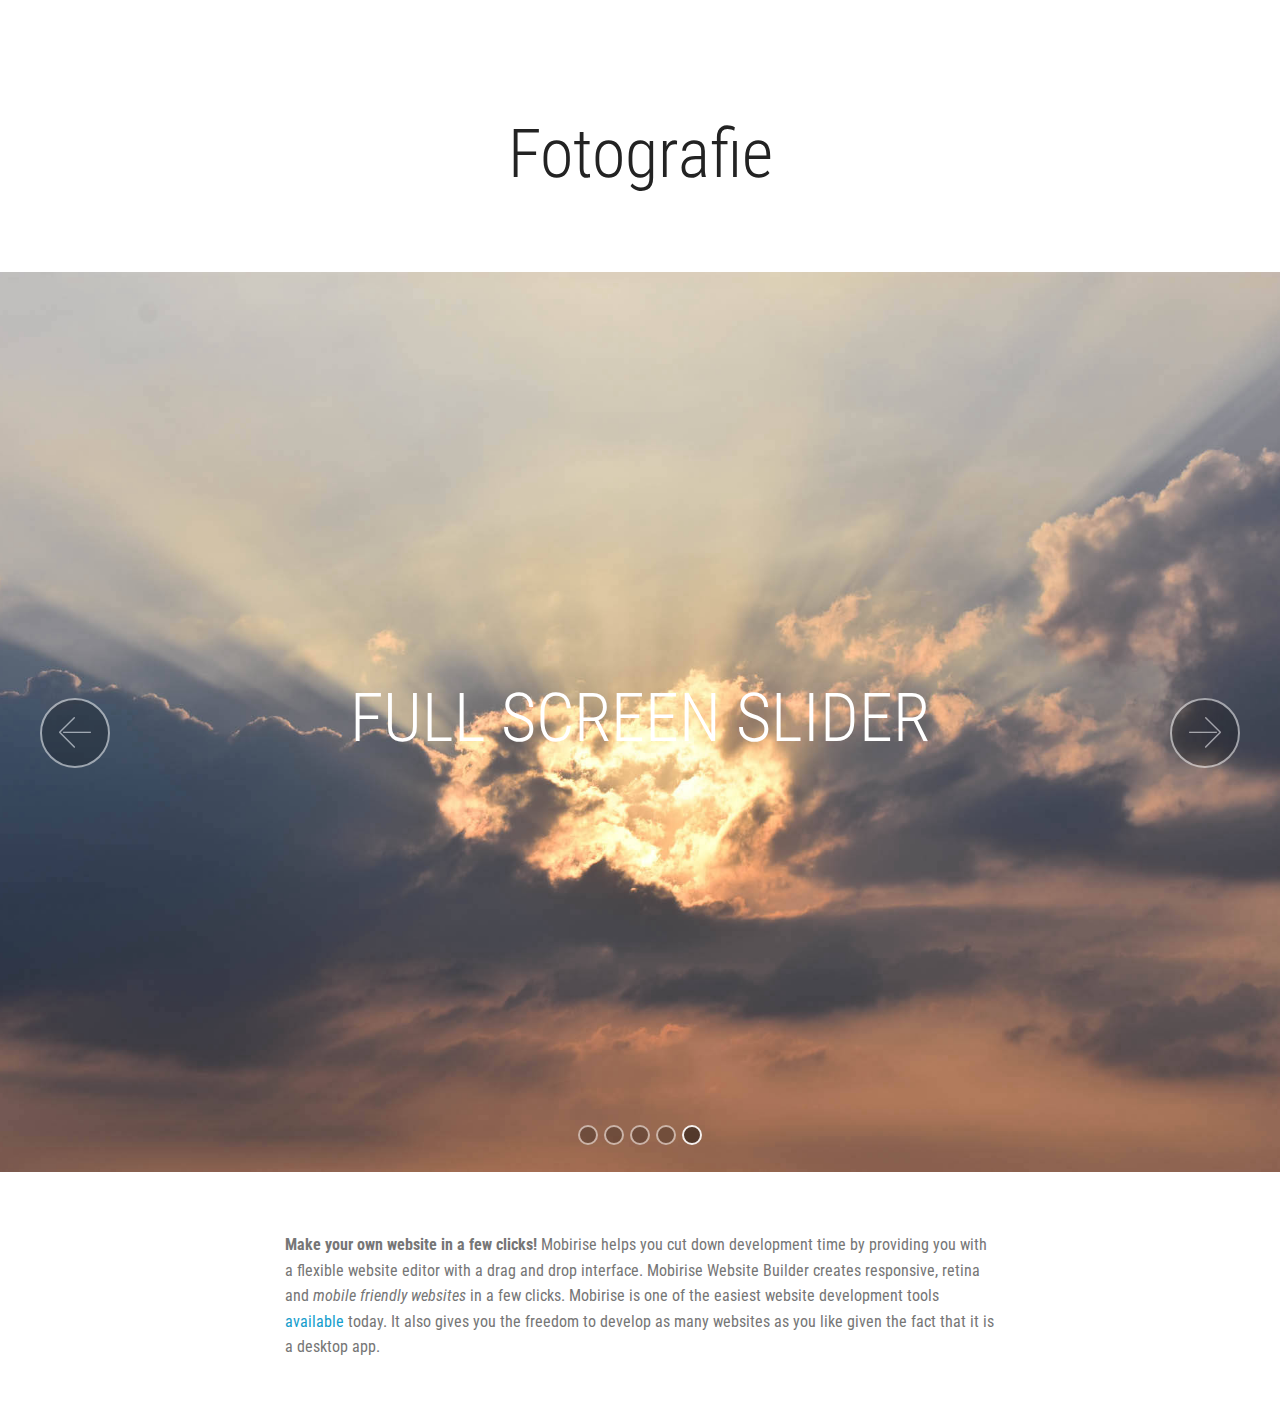
==== fotografie.html @ 8a57ddb5 "create github pages" ====
<!DOCTYPE html>
<html >
<head>
  <!-- Site made with Mobirise Website Builder v4.8.3, https://mobirise.com -->
  <meta charset="UTF-8">
  <meta http-equiv="X-UA-Compatible" content="IE=edge">
  <meta name="generator" content="Mobirise v4.8.3, mobirise.com">
  <meta name="viewport" content="width=device-width, initial-scale=1, minimum-scale=1">
  <link rel="shortcut icon" href="assets/images/logo2.png" type="image/x-icon">
  <meta name="description" content="Web Site Builder Description">
  <title>fotografie</title>
  <link rel="stylesheet" href="assets/web/assets/mobirise-icons/mobirise-icons.css">
  <link rel="stylesheet" href="assets/tether/tether.min.css">
  <link rel="stylesheet" href="assets/bootstrap/css/bootstrap.min.css">
  <link rel="stylesheet" href="assets/bootstrap/css/bootstrap-grid.min.css">
  <link rel="stylesheet" href="assets/bootstrap/css/bootstrap-reboot.min.css">
  <link rel="stylesheet" href="assets/dropdown/css/style.css">
  <link rel="stylesheet" href="assets/theme/css/style.css">
  <link rel="stylesheet" href="assets/mobirise/css/mbr-additional.css" type="text/css">
  
  
  
</head>
<body>
  <section class="menu cid-r60j4g3Wg4" once="menu" id="menu2-u">

    

    <nav class="navbar navbar-expand beta-menu navbar-dropdown align-items-center navbar-fixed-top navbar-toggleable-sm bg-color transparent">
        <button class="navbar-toggler navbar-toggler-right" type="button" data-toggle="collapse" data-target="#navbarSupportedContent" aria-controls="navbarSupportedContent" aria-expanded="false" aria-label="Toggle navigation">
            <div class="hamburger">
                <span></span>
                <span></span>
                <span></span>
                <span></span>
            </div>
        </button>
        <div class="menu-logo">
            <div class="navbar-brand">
                
                
            </div>
        </div>
        <div class="collapse navbar-collapse" id="navbarSupportedContent">
            <ul class="navbar-nav nav-dropdown nav-right navbar-nav-top-padding" data-app-modern-menu="true"><li class="nav-item">
                    <a class="nav-link link text-white display-4" href="https://mobirise.com">Home</a>
                </li>
                <li class="nav-item dropdown open">
                    <a class="nav-link link dropdown-toggle text-white display-4" href="werk.html" data-toggle="dropdown-submenu" aria-expanded="true">Werk</a><div class="dropdown-menu"><a class="dropdown-item text-white display-4" href="grafischontwerp.html">grafisch ontwerp</a><a class="dropdown-item text-white display-4" href="fotografie.html">fotografie</a></div>
                </li><li class="nav-item"><a class="nav-link link text-white display-4" href="contact.html">Contact</a></li></ul>
            
        </div>
    </nav>
</section>

<section class="engine"><a href="https://mobiri.se/p">site templates free download</a></section><section class="mbr-section content4 cid-r5quQaHv0n" id="content4-i">

    

    <div class="container">
        <div class="media-container-row">
            <div class="title col-12 col-md-8">
                <h2 class="align-center pb-3 mbr-fonts-style display-1">Fotografie</h2>
                
                
            </div>
        </div>
    </div>
</section>

<section class="carousel slide cid-r9d83ebTGg" data-interval="false" id="slider1-18">

    

    <div class="full-screen"><div class="mbr-slider slide carousel" data-pause="true" data-keyboard="false" data-ride="false" data-interval="false"><ol class="carousel-indicators"><li data-app-prevent-settings="" data-target="#slider1-18" data-slide-to="0"></li><li data-app-prevent-settings="" data-target="#slider1-18" data-slide-to="1"></li><li data-app-prevent-settings="" data-target="#slider1-18" data-slide-to="2"></li><li data-app-prevent-settings="" data-target="#slider1-18" data-slide-to="3"></li><li data-app-prevent-settings="" data-target="#slider1-18" class=" active" data-slide-to="4"></li></ol><div class="carousel-inner" role="listbox"><div class="carousel-item slider-fullscreen-image" data-bg-video-slide="false" style="background-image: url(assets/images/dsc-833-2000x1333.jpg);"><div class="container container-slide"><div class="image_wrapper"><img src="assets/images/dsc-833-2000x1333.jpg"><div class="carousel-caption justify-content-center"><div class="col-10 align-center"><h2 class="mbr-fonts-style display-1">FULL SCREEN SLIDER</h2></div></div></div></div></div><div class="carousel-item slider-fullscreen-image" data-bg-video-slide="false" style="background-image: url(assets/images/dsc-687-1333x2000.jpg);"><div class="container container-slide"><div class="image_wrapper"><div class="mbr-overlay"></div><img src="assets/images/dsc-687-1333x2000.jpg"><div class="carousel-caption justify-content-center"><div class="col-10 align-left"><h2 class="mbr-fonts-style display-1">VIDEO SLIDE</h2><p class="lead mbr-text mbr-fonts-style display-5">Slide with youtube video background and color overlay. Title and text are aligned to the left.</p></div></div></div></div></div><div class="carousel-item slider-fullscreen-image" data-bg-video-slide="false" style="background-image: url(assets/images/dsc-667-2000x1333.jpg);"><div class="container container-slide"><div class="image_wrapper"><div class="mbr-overlay"></div><img src="assets/images/dsc-667-2000x1333.jpg"><div class="carousel-caption justify-content-center"><div class="col-10 align-right"><h2 class="mbr-fonts-style display-1">IMAGE SLIDE</h2><p class="lead mbr-text mbr-fonts-style display-5">Choose from the large selection of latest pre-made blocks - jumbotrons, hero images, parallax scrolling, video backgrounds, hamburger menu, sticky header and more.</p><div class="mbr-section-btn" buttons="0"><a class="btn btn-info display-4" href="https://mobirise.com">FOR WINDOWS</a> <a class="btn  btn-white-outline display-4" href="https://mobirise.com">FOR MAC</a></div></div></div></div></div></div><div class="carousel-item slider-fullscreen-image" data-bg-video-slide="false" style="background-image: url(assets/images/dsc-0741b-2000x1333.jpg);"><div class="container container-slide"><div class="image_wrapper"><img src="assets/images/dsc-0741b-2000x1333.jpg"><div class="carousel-caption justify-content-center"><div class="col-10 align-center"><h2 class="mbr-fonts-style display-1">FULL SCREEN SLIDER</h2></div></div></div></div></div><div class="carousel-item slider-fullscreen-image active" data-bg-video-slide="false" style="background-image: url(assets/images/dsc-727-2000x1333.jpg);"><div class="container container-slide"><div class="image_wrapper"><img src="assets/images/dsc-727-2000x1333.jpg"><div class="carousel-caption justify-content-center"><div class="col-10 align-center"><h2 class="mbr-fonts-style display-1">FULL SCREEN SLIDER</h2></div></div></div></div></div></div><a data-app-prevent-settings="" class="carousel-control carousel-control-prev" role="button" data-slide="prev" href="#slider1-18"><span aria-hidden="true" class="mbri-left mbr-iconfont"></span><span class="sr-only">Previous</span></a><a data-app-prevent-settings="" class="carousel-control carousel-control-next" role="button" data-slide="next" href="#slider1-18"><span aria-hidden="true" class="mbri-right mbr-iconfont"></span><span class="sr-only">Next</span></a></div></div>

</section>

<section class="mbr-section article content1 cid-r5quQbZnhw" id="content1-k">
    
     

    <div class="container">
        <div class="media-container-row">
            <div class="mbr-text col-12 col-md-8 mbr-fonts-style display-7">
                <strong> Make your own website in a few clicks!</strong> Mobirise helps you cut down development time by providing you with a flexible website editor with a drag and drop interface. Mobirise Website Builder creates responsive, retina and <em>mobile friendly websites</em> in a few clicks. Mobirise is one of the easiest website development tools <a href="https://mobirise.com/">available</a> today. It also gives you the freedom to develop as many websites as you like given the fact that it is a desktop app.
            </div>
        </div>
    </div>
</section>


  <script src="assets/web/assets/jquery/jquery.min.js"></script>
  <script src="assets/popper/popper.min.js"></script>
  <script src="assets/tether/tether.min.js"></script>
  <script src="assets/bootstrap/js/bootstrap.min.js"></script>
  <script src="assets/smoothscroll/smooth-scroll.js"></script>
  <script src="assets/dropdown/js/script.min.js"></script>
  <script src="assets/bootstrapcarouselswipe/bootstrap-carousel-swipe.js"></script>
  <script src="assets/ytplayer/jquery.mb.ytplayer.min.js"></script>
  <script src="assets/vimeoplayer/jquery.mb.vimeo_player.js"></script>
  <script src="assets/touchswipe/jquery.touch-swipe.min.js"></script>
  <script src="assets/theme/js/script.js"></script>
  <script src="assets/slidervideo/script.js"></script>
  
  
</body>
</html>
---- assets/web/assets/mobirise-icons/mobirise-icons.css ----
@font-face {
  font-family: 'MobiriseIcons';
  src:  url('mobirise-icons.eot?spat4u');
  src:  url('mobirise-icons.eot?spat4u#iefix') format('embedded-opentype'),
    url('mobirise-icons.ttf?spat4u') format('truetype'),
    url('mobirise-icons.woff?spat4u') format('woff'),
    url('mobirise-icons.svg?spat4u#MobiriseIcons') format('svg');
  font-weight: normal;
  font-style: normal;
}

[class^="mbri-"], [class*=" mbri-"] {
  /* use !important to prevent issues with browser extensions that change fonts */
  font-family: MobiriseIcons !important;
  speak: none;
  font-style: normal;
  font-weight: normal;
  font-variant: normal;
  text-transform: none;
  line-height: 1;

  /* Better Font Rendering =========== */
  -webkit-font-smoothing: antialiased;
  -moz-osx-font-smoothing: grayscale;
}

.mbri-add-submenu:before {
  content: "\e900";
}
.mbri-alert:before {
  content: "\e901";
}
.mbri-align-center:before {
  content: "\e902";
}
.mbri-align-justify:before {
  content: "\e903";
}
.mbri-align-left:before {
  content: "\e904";
}
.mbri-align-right:before {
  content: "\e905";
}
.mbri-android:before {
  content: "\e906";
}
.mbri-apple:before {
  content: "\e907";
}
.mbri-arrow-down:before {
  content: "\e908";
}
.mbri-arrow-next:before {
  content: "\e909";
}
.mbri-arrow-prev:before {
  content: "\e90a";
}
.mbri-arrow-up:before {
  content: "\e90b";
}
.mbri-bold:before {
  content: "\e90c";
}
.mbri-bookmark:before {
  content: "\e90d";
}
.mbri-bootstrap:before {
  content: "\e90e";
}
.mbri-briefcase:before {
  content: "\e90f";
}
.mbri-browse:before {
  content: "\e910";
}
.mbri-bulleted-list:before {
  content: "\e911";
}
.mbri-calendar:before {
  content: "\e912";
}
.mbri-camera:before {
  content: "\e913";
}
.mbri-cart-add:before {
  content: "\e914";
}
.mbri-cart-full:before {
  content: "\e915";
}
.mbri-cash:before {
  content: "\e916";
}
.mbri-change-style:before {
  content: "\e917";
}
.mbri-chat:before {
  content: "\e918";
}
.mbri-clock:before {
  content: "\e919";
}
.mbri-close:before {
  content: "\e91a";
}
.mbri-cloud:before {
  content: "\e91b";
}
.mbri-code:before {
  content: "\e91c";
}
.mbri-contact-form:before {
  content: "\e91d";
}
.mbri-credit-card:before {
  content: "\e91e";
}
.mbri-cursor-click:before {
  content: "\e91f";
}
.mbri-cust-feedback:before {
  content: "\e920";
}
.mbri-database:before {
  content: "\e921";
}
.mbri-delivery:before {
  content: "\e922";
}
.mbri-desktop:before {
  content: "\e923";
}
.mbri-devices:before {
  content: "\e924";
}
.mbri-down:before {
  content: "\e925";
}
.mbri-download:before {
  content: "\e989";
}
.mbri-drag-n-drop:before {
  content: "\e927";
}
.mbri-drag-n-drop2:before {
  content: "\e928";
}
.mbri-edit:before {
  content: "\e929";
}
.mbri-edit2:before {
  content: "\e92a";
}
.mbri-error:before {
  content: "\e92b";
}
.mbri-extension:before {
  content: "\e92c";
}
.mbri-features:before {
  content: "\e92d";
}
.mbri-file:before {
  content: "\e92e";
}
.mbri-flag:before {
  content: "\e92f";
}
.mbri-folder:before {
  content: "\e930";
}
.mbri-gift:before {
  content: "\e931";
}
.mbri-github:before {
  content: "\e932";
}
.mbri-globe:before {
  content: "\e933";
}
.mbri-globe-2:before {
  content: "\e934";
}
.mbri-growing-chart:before {
  content: "\e935";
}
.mbri-hearth:before {
  content: "\e936";
}
.mbri-help:before {
  content: "\e937";
}
.mbri-home:before {
  content: "\e938";
}
.mbri-hot-cup:before {
  content: "\e939";
}
.mbri-idea:before {
  content: "\e93a";
}
.mbri-image-gallery:before {
  content: "\e93b";
}
.mbri-image-slider:before {
  content: "\e93c";
}
.mbri-info:before {
  content: "\e93d";
}
.mbri-italic:before {
  content: "\e93e";
}
.mbri-key:before {
  content: "\e93f";
}
.mbri-laptop:before {
  content: "\e940";
}
.mbri-layers:before {
  content: "\e941";
}
.mbri-left-right:before {
  content: "\e942";
}
.mbri-left:before {
  content: "\e943";
}
.mbri-letter:before {
  content: "\e944";
}
.mbri-like:before {
  content: "\e945";
}
.mbri-link:before {
  content: "\e946";
}
.mbri-lock:before {
  content: "\e947";
}
.mbri-login:before {
  content: "\e948";
}
.mbri-logout:before {
  content: "\e949";
}
.mbri-magic-stick:before {
  content: "\e94a";
}
.mbri-map-pin:before {
  content: "\e94b";
}
.mbri-menu:before {
  content: "\e94c";
}
.mbri-mobile:before {
  content: "\e94d";
}
.mbri-mobile2:before {
  content: "\e94e";
}
.mbri-mobirise:before {
  content: "\e94f";
}
.mbri-more-horizontal:before {
  content: "\e950";
}
.mbri-more-vertical:before {
  content: "\e951";
}
.mbri-music:before {
  content: "\e952";
}
.mbri-new-file:before {
  content: "\e953";
}
.mbri-numbered-list:before {
  content: "\e954";
}
.mbri-opened-folder:before {
  content: "\e955";
}
.mbri-pages:before {
  content: "\e956";
}
.mbri-paper-plane:before {
  content: "\e957";
}
.mbri-paperclip:before {
  content: "\e958";
}
.mbri-photo:before {
  content: "\e959";
}
.mbri-photos:before {
  content: "\e95a";
}
.mbri-pin:before {
  content: "\e95b";
}
.mbri-play:before {
  content: "\e95c";
}
.mbri-plus:before {
  content: "\e95d";
}
.mbri-preview:before {
  content: "\e95e";
}
.mbri-print:before {
  content: "\e95f";
}
.mbri-protect:before {
  content: "\e960";
}
.mbri-question:before {
  content: "\e961";
}
.mbri-quote-left:before {
  content: "\e962";
}
.mbri-quote-right:before {
  content: "\e963";
}
.mbri-refresh:before {
  content: "\e964";
}
.mbri-responsive:before {
  content: "\e965";
}
.mbri-right:before {
  content: "\e966";
}
.mbri-rocket:before {
  content: "\e967";
}
.mbri-sad-face:before {
  content: "\e968";
}
.mbri-sale:before {
  content: "\e969";
}
.mbri-save:before {
  content: "\e96a";
}
.mbri-search:before {
  content: "\e96b";
}
.mbri-setting:before {
  content: "\e96c";
}
.mbri-setting2:before {
  content: "\e96d";
}
.mbri-setting3:before {
  content: "\e96e";
}
.mbri-share:before {
  content: "\e96f";
}
.mbri-shopping-bag:before {
  content: "\e970";
}
.mbri-shopping-basket:before {
  content: "\e971";
}
.mbri-shopping-cart:before {
  content: "\e972";
}
.mbri-sites:before {
  content: "\e973";
}
.mbri-smile-face:before {
  content: "\e974";
}
.mbri-speed:before {
  content: "\e975";
}
.mbri-star:before {
  content: "\e976";
}
.mbri-success:before {
  content: "\e977";
}
.mbri-sun:before {
  content: "\e978";
}
.mbri-sun2:before {
  content: "\e979";
}
.mbri-tablet:before {
  content: "\e97a";
}
.mbri-tablet-vertical:before {
  content: "\e97b";
}
.mbri-target:before {
  content: "\e97c";
}
.mbri-timer:before {
  content: "\e97d";
}
.mbri-to-ftp:before {
  content: "\e97e";
}
.mbri-to-local-drive:before {
  content: "\e97f";
}
.mbri-touch-swipe:before {
  content: "\e980";
}
.mbri-touch:before {
  content: "\e981";
}
.mbri-trash:before {
  content: "\e982";
}
.mbri-underline:before {
  content: "\e983";
}
.mbri-unlink:before {
  content: "\e984";
}
.mbri-unlock:before {
  content: "\e985";
}
.mbri-up-down:before {
  content: "\e986";
}
.mbri-up:before {
  content: "\e987";
}
.mbri-update:before {
  content: "\e988";
}
.mbri-upload:before {
 content: "\e926"; 
}
.mbri-user:before {
  content: "\e98a";
}
.mbri-user2:before {
  content: "\e98b";
}
.mbri-users:before {
  content: "\e98c";
}
.mbri-video:before {
  content: "\e98d";
}
.mbri-video-play:before {
  content: "\e98e";
}
.mbri-watch:before {
  content: "\e98f";
}
.mbri-website-theme:before {
  content: "\e990";
}
.mbri-wifi:before {
  content: "\e991";
}
.mbri-windows:before {
  content: "\e992";
}
.mbri-zoom-out:before {
  content: "\e993";
}
.mbri-redo:before {
  content: "\e994";
}
.mbri-undo:before {
  content: "\e995";
}
---- assets/dropdown/css/style.css ----
.navbar-dropdown {
  left: 0;
  padding: 0;
  position: absolute;
  right: 0;
  top: 0;
  transition: all 0.45s ease;
  z-index: 1030;
  background: #282828; }
  .navbar-dropdown .navbar-logo {
    margin-right: 0.8rem;
    transition: margin 0.3s ease-in-out;
    vertical-align: middle; }
    .navbar-dropdown .navbar-logo img {
      height: 3.125rem;
      transition: all 0.3s ease-in-out; }
    .navbar-dropdown .navbar-logo.mbr-iconfont {
      font-size: 3.125rem;
      line-height: 3.125rem; }
  .navbar-dropdown .navbar-caption {
    font-weight: 700;
    white-space: normal;
    vertical-align: -4px;
    line-height: 3.125rem !important; }
    .navbar-dropdown .navbar-caption, .navbar-dropdown .navbar-caption:hover {
      color: inherit;
      text-decoration: none; }
  .navbar-dropdown .mbr-iconfont + .navbar-caption {
    vertical-align: -1px; }
  .navbar-dropdown.navbar-fixed-top {
    position: fixed; }
  .navbar-dropdown .navbar-brand span {
    vertical-align: -4px; }
  .navbar-dropdown.bg-color.transparent {
    background: none; }
  .navbar-dropdown.navbar-short .navbar-brand {
    padding: 0.625rem 0; }
    .navbar-dropdown.navbar-short .navbar-brand span {
      vertical-align: -1px; }
  .navbar-dropdown.navbar-short .navbar-caption {
    line-height: 2.375rem !important;
    vertical-align: -2px; }
  .navbar-dropdown.navbar-short .navbar-logo {
    margin-right: 0.5rem; }
    .navbar-dropdown.navbar-short .navbar-logo img {
      height: 2.375rem; }
    .navbar-dropdown.navbar-short .navbar-logo.mbr-iconfont {
      font-size: 2.375rem;
      line-height: 2.375rem; }
  .navbar-dropdown.navbar-short .mbr-table-cell {
    height: 3.625rem; }
  .navbar-dropdown .navbar-close {
    left: 0.6875rem;
    position: fixed;
    top: 0.75rem;
    z-index: 1000; }
  .navbar-dropdown .hamburger-icon {
    content: "";
    display: inline-block;
    vertical-align: middle;
    width: 16px;
    -webkit-box-shadow: 0 -6px 0 1px #282828,0 0 0 1px #282828,0 6px 0 1px #282828;
    -moz-box-shadow: 0 -6px 0 1px #282828,0 0 0 1px #282828,0 6px 0 1px #282828;
    box-shadow: 0 -6px 0 1px #282828,0 0 0 1px #282828,0 6px 0 1px #282828; }

.dropdown-menu .dropdown-toggle[data-toggle="dropdown-submenu"]::after {
  border-bottom: 0.35em solid transparent;
  border-left: 0.35em solid;
  border-right: 0;
  border-top: 0.35em solid transparent;
  margin-left: 0.3rem; }

.dropdown-menu .dropdown-item:focus {
  outline: 0; }

.nav-dropdown {
  font-size: 0.75rem;
  font-weight: 500;
  height: auto !important; }
  .nav-dropdown .nav-btn {
    padding-left: 1rem; }
  .nav-dropdown .link {
    margin: .667em 1.667em;
    font-weight: 500;
    padding: 0;
    transition: color .2s ease-in-out; }
    .nav-dropdown .link.dropdown-toggle {
      margin-right: 2.583em; }
      .nav-dropdown .link.dropdown-toggle::after {
        margin-left: .25rem;
        border-top: 0.35em solid;
        border-right: 0.35em solid transparent;
        border-left: 0.35em solid transparent;
        border-bottom: 0; }
      .nav-dropdown .link.dropdown-toggle[aria-expanded="true"] {
        margin: 0;
        padding: 0.667em 3.263em  0.667em 1.667em; }
  .nav-dropdown .link::after,
  .nav-dropdown .dropdown-item::after {
    color: inherit; }
  .nav-dropdown .btn {
    font-size: 0.75rem;
    font-weight: 700;
    letter-spacing: 0;
    margin-bottom: 0;
    padding-left: 1.25rem;
    padding-right: 1.25rem; }
  .nav-dropdown .dropdown-menu {
    border-radius: 0;
    border: 0;
    left: 0;
    margin: 0;
    padding-bottom: 1.25rem;
    padding-top: 1.25rem;
    position: relative; }
  .nav-dropdown .dropdown-submenu {
    margin-left: 0.125rem;
    top: 0; }
  .nav-dropdown .dropdown-item {
    font-weight: 500;
    line-height: 2;
    padding: 0.3846em 4.615em 0.3846em 1.5385em;
    position: relative;
    transition: color .2s ease-in-out, background-color .2s ease-in-out; }
    .nav-dropdown .dropdown-item::after {
      margin-top: -0.3077em;
      position: absolute;
      right: 1.1538em;
      top: 50%; }
    .nav-dropdown .dropdown-item:focus, .nav-dropdown .dropdown-item:hover {
      background: none; }

@media (max-width: 767px) {
  .nav-dropdown.navbar-toggleable-sm {
    bottom: 0;
    display: none;
    left: 0;
    overflow-x: hidden;
    position: fixed;
    top: 0;
    transform: translateX(-100%);
    -ms-transform: translateX(-100%);
    -webkit-transform: translateX(-100%);
    width: 18.75rem;
    z-index: 999; } }
.nav-dropdown.navbar-toggleable-xl {
  bottom: 0;
  display: none;
  left: 0;
  overflow-x: hidden;
  position: fixed;
  top: 0;
  transform: translateX(-100%);
  -ms-transform: translateX(-100%);
  -webkit-transform: translateX(-100%);
  width: 18.75rem;
  z-index: 999; }

.nav-dropdown-sm {
  display: block !important;
  overflow-x: hidden;
  overflow: auto;
  padding-top: 3.875rem; }
  .nav-dropdown-sm::after {
    content: "";
    display: block;
    height: 3rem;
    width: 100%; }
  .nav-dropdown-sm.collapse.in ~ .navbar-close {
    display: block !important; }
  .nav-dropdown-sm.collapsing, .nav-dropdown-sm.collapse.in {
    transform: translateX(0);
    -ms-transform: translateX(0);
    -webkit-transform: translateX(0);
    transition: all 0.25s ease-out;
    -webkit-transition: all 0.25s ease-out;
    background: #282828; }
  .nav-dropdown-sm.collapsing[aria-expanded="false"] {
    transform: translateX(-100%);
    -ms-transform: translateX(-100%);
    -webkit-transform: translateX(-100%); }
  .nav-dropdown-sm .nav-item {
    display: block;
    margin-left: 0 !important;
    padding-left: 0; }
  .nav-dropdown-sm .link,
  .nav-dropdown-sm .dropdown-item {
    border-top: 1px dotted rgba(255, 255, 255, 0.1);
    font-size: 0.8125rem;
    line-height: 1.6;
    margin: 0 !important;
    padding: 0.875rem 2.4rem 0.875rem 1.5625rem !important;
    position: relative;
    white-space: normal; }
    .nav-dropdown-sm .link:focus, .nav-dropdown-sm .link:hover,
    .nav-dropdown-sm .dropdown-item:focus,
    .nav-dropdown-sm .dropdown-item:hover {
      background: rgba(0, 0, 0, 0.2) !important;
      color: #c0a375; }
  .nav-dropdown-sm .nav-btn {
    position: relative;
    padding: 1.5625rem 1.5625rem 0 1.5625rem; }
    .nav-dropdown-sm .nav-btn::before {
      border-top: 1px dotted rgba(255, 255, 255, 0.1);
      content: "";
      left: 0;
      position: absolute;
      top: 0;
      width: 100%; }
    .nav-dropdown-sm .nav-btn + .nav-btn {
      padding-top: 0.625rem; }
      .nav-dropdown-sm .nav-btn + .nav-btn::before {
        display: none; }
  .nav-dropdown-sm .btn {
    padding: 0.625rem 0; }
  .nav-dropdown-sm .dropdown-toggle[data-toggle="dropdown-submenu"]::after {
    margin-left: .25rem;
    border-top: 0.35em solid;
    border-right: 0.35em solid transparent;
    border-left: 0.35em solid transparent;
    border-bottom: 0; }
  .nav-dropdown-sm .dropdown-toggle[data-toggle="dropdown-submenu"][aria-expanded="true"]::after {
    border-top: 0;
    border-right: 0.35em solid transparent;
    border-left: 0.35em solid transparent;
    border-bottom: 0.35em solid; }
  .nav-dropdown-sm .dropdown-menu {
    margin: 0;
    padding: 0;
    position: relative;
    top: 0;
    left: 0;
    width: 100%;
    border: 0;
    float: none;
    border-radius: 0;
    background: none; }
  .nav-dropdown-sm .dropdown-submenu {
    left: 100%;
    margin-left: 0.125rem;
    margin-top: -1.25rem;
    top: 0; }

.navbar-toggleable-sm .nav-dropdown .dropdown-menu {
  position: absolute; }

.navbar-toggleable-sm .nav-dropdown .dropdown-submenu {
  left: 100%;
  margin-left: 0.125rem;
  margin-top: -1.25rem;
  top: 0; }

.navbar-toggleable-sm.opened .nav-dropdown .dropdown-menu {
  position: relative; }

.navbar-toggleable-sm.opened .nav-dropdown .dropdown-submenu {
  left: 0;
  margin-left: 00rem;
  margin-top: 0rem;
  top: 0; }

.is-builder .nav-dropdown.collapsing {
  transition: none !important; }

/*# sourceMappingURL=style.css.map */
---- assets/theme/css/style.css ----
/*!
 * Mobirise v4 theme (https://mobirise.com/)
 * Copyright 2017 Mobirise
 */section{background-color:#eeeeee}section,.container,.container-fluid{position:relative;word-wrap:break-word}a.mbr-iconfont:hover{text-decoration:none}.article .lead p,.article .lead ul,.article .lead ol,.article .lead pre,.article .lead blockquote{margin-bottom:0}a{font-style:normal;font-weight:400;cursor:pointer}a,a:hover{text-decoration:none}figure{margin-bottom:0}body{color:#232323}h1,h2,h3,h4,h5,h6,.h1,.h2,.h3,.h4,.h5,.h6,.display-1,.display-2,.display-3,.display-4{line-height:1;word-break:break-word;word-wrap:break-word}b,strong{font-weight:bold}blockquote{padding:10px 0 10px 20px;position:relative;border-left:2px solid;border-color:#ff3366}input:-webkit-autofill,input:-webkit-autofill:hover,input:-webkit-autofill:focus,input:-webkit-autofill:active{transition-delay:9999s;transition-property:background-color, color}textarea[type="hidden"]{display:none}body{position:relative}section{background-position:50% 50%;background-repeat:no-repeat;background-size:cover}section .mbr-background-video,section .mbr-background-video-preview{position:absolute;bottom:0;left:0;right:0;top:0}.hidden{visibility:hidden}.mbr-z-index20{z-index:20}/*! Base colors */.mbr-white{color:#ffffff}.mbr-black{color:#000000}.mbr-bg-white{background-color:#ffffff}.mbr-bg-black{background-color:#000000}/*! Text-aligns */.align-left{text-align:left}.align-center{text-align:center}.align-right{text-align:right}@media (max-width: 767px){.align-left,.align-center,.align-right,.mbr-section-btn,.mbr-section-title{text-align:center}}/*! Font-weight  */.mbr-light{font-weight:300}.mbr-regular{font-weight:400}.mbr-semibold{font-weight:500}.mbr-bold{font-weight:700}/*! Media  */.media-size-item{-webkit-flex:1 1 auto;-moz-flex:1 1 auto;-ms-flex:1 1 auto;-o-flex:1 1 auto;flex:1 1 auto}.media-content{-webkit-flex-basis:100%;flex-basis:100%}.media-container-row{display:-ms-flexbox;display:-webkit-flex;display:flex;-webkit-flex-direction:row;-ms-flex-direction:row;flex-direction:row;-webkit-flex-wrap:wrap;-ms-flex-wrap:wrap;flex-wrap:wrap;-webkit-justify-content:center;-ms-flex-pack:center;justify-content:center;-webkit-align-content:center;-ms-flex-line-pack:center;align-content:center;-webkit-align-items:start;-ms-flex-align:start;align-items:start}.media-container-row .media-size-item{width:400px}.media-container-column{display:-ms-flexbox;display:-webkit-flex;display:flex;-webkit-flex-direction:column;-ms-flex-direction:column;flex-direction:column;-webkit-flex-wrap:wrap;-ms-flex-wrap:wrap;flex-wrap:wrap;-webkit-justify-content:center;-ms-flex-pack:center;justify-content:center;-webkit-align-content:center;-ms-flex-line-pack:center;align-content:center;-webkit-align-items:stretch;-ms-flex-align:stretch;align-items:stretch}.media-container-column>*{width:100%}@media (min-width: 992px){.media-container-row{-webkit-flex-wrap:nowrap;-ms-flex-wrap:nowrap;flex-wrap:nowrap}}figure{overflow:hidden}figure[mbr-media-size]{transition:width 0.1s}.mbr-figure img,.mbr-figure iframe{display:block;width:100%}.card{background-color:transparent;border:none}.card-img{text-align:center;flex-shrink:0;-webkit-flex-shrink:0}.media{max-width:100%;margin:0 auto}.mbr-figure{-ms-flex-item-align:center;-ms-grid-row-align:center;-webkit-align-self:center;align-self:center}.media-container>div{max-width:100%}.mbr-figure img,.card-img img{width:100%}@media (max-width: 991px){.media-size-item{width:auto !important}.media{width:auto}.mbr-figure{width:100% !important}}/*! Buttons */.mbr-section-btn{margin-left:-.25rem;margin-right:-.25rem;font-size:0}nav .mbr-section-btn{margin-left:0rem;margin-right:0rem}/*! Btn icon margin */.btn .mbr-iconfont,.btn.btn-sm .mbr-iconfont{cursor:pointer;margin-right:0.5rem}.btn.btn-md .mbr-iconfont,.btn.btn-md .mbr-iconfont{margin-right:0.8rem}.mbr-regular{font-weight:400}.mbr-semibold{font-weight:500}.mbr-bold{font-weight:700}[type="submit"]{-webkit-appearance:none}/*! Full-screen */.mbr-fullscreen .mbr-overlay{min-height:100vh}.mbr-fullscreen{display:flex;display:-webkit-flex;display:-moz-flex;display:-ms-flex;display:-o-flex;align-items:center;-webkit-align-items:center;min-height:100vh;padding-top:3rem;padding-bottom:3rem}/*! Map */.map{height:25rem;position:relative}.map iframe{width:100%;height:100%}.form-asterisk{font-family:initial;position:absolute;top:-2px;font-weight:normal}/*! Scroll to top arrow */.mbr-arrow-up{bottom:25px;right:90px;position:fixed;text-align:right;z-index:5000;color:#ffffff;font-size:32px;transform:rotate(180deg);-webkit-transform:rotate(180deg)}.mbr-arrow-up a{background:rgba(0,0,0,0.2);border-radius:3px;color:#fff;display:inline-block;height:60px;width:60px;outline-style:none !important;position:relative;text-decoration:none;transition:all .3s ease-in-out;cursor:pointer;text-align:center}.mbr-arrow-up a:hover{background-color:rgba(0,0,0,0.4)}.mbr-arrow-up a i{line-height:60px}.mbr-arrow-up-icon{display:block;color:#fff}.mbr-arrow-up-icon::before{content:"\203a";display:inline-block;font-family:serif;font-size:32px;line-height:1;font-style:normal;position:relative;top:6px;left:-4px;-webkit-transform:rotate(-90deg);transform:rotate(-90deg)}/*! Arrow Down */.mbr-arrow{position:absolute;bottom:45px;left:50%;width:60px;height:60px;cursor:pointer;background-color:rgba(80,80,80,0.5);border-radius:50%;-webkit-transform:translateX(-50%);transform:translateX(-50%)}.mbr-arrow>a{display:inline-block;text-decoration:none;outline-style:none;-webkit-animation:arrowdown 1.7s ease-in-out infinite;animation:arrowdown 1.7s ease-in-out infinite}.mbr-arrow>a>i{position:absolute;top:-2px;left:15px;font-size:2rem}@keyframes arrowdown{0%{transform:translateY(0px);-webkit-transform:translateY(0px)}50%{transform:translateY(-5px);-webkit-transform:translateY(-5px)}100%{transform:translateY(0px);-webkit-transform:translateY(0px)}}@-webkit-keyframes arrowdown{0%{transform:translateY(0px);-webkit-transform:translateY(0px)}50%{transform:translateY(-5px);-webkit-transform:translateY(-5px)}100%{transform:translateY(0px);-webkit-transform:translateY(0px)}}@media (max-width: 500px){.mbr-arrow-up{left:50%;right:auto;transform:translateX(-50%) rotate(180deg);-webkit-transform:translateX(-50%) rotate(180deg)}}@keyframes gradient-animation{from{background-position:0% 100%;animation-timing-function:ease-in-out}to{background-position:100% 0%;animation-timing-function:ease-in-out}}@-webkit-keyframes gradient-animation{from{background-position:0% 100%;animation-timing-function:ease-in-out}to{background-position:100% 0%;animation-timing-function:ease-in-out}}.bg-gradient{background-size:200% 200%;animation:gradient-animation 5s infinite alternate;-webkit-animation:gradient-animation 5s infinite alternate}.menu .navbar-brand{display:-webkit-flex}.menu .navbar-brand span{display:flex;display:-webkit-flex}.menu .navbar-brand .navbar-caption-wrap{display:-webkit-flex}.menu .navbar-brand .navbar-logo img{display:-webkit-flex}@media (min-width: 768px) and (max-width: 991px){.menu .navbar-toggleable-sm .navbar-nav{display:-webkit-box;display:-webkit-flex;display:-ms-flexbox}}@media (min-width: 992px){.menu .navbar-nav.nav-dropdown{display:-webkit-flex}.menu .navbar-toggleable-sm .navbar-collapse{display:-webkit-flex !important}}.navbar{display:-webkit-flex;-webkit-flex-wrap:wrap;-webkit-align-items:center;-webkit-justify-content:space-between}.navbar-collapse{-webkit-flex-basis:100%;-webkit-flex-grow:1;-webkit-align-items:center}.nav-dropdown .link{padding:.667em 1.667em !important;margin:0 !important}.nav{display:-webkit-flex;-webkit-flex-wrap:wrap}.row{display:-webkit-flex;-webkit-flex-wrap:wrap}.justify-content-center{-webkit-justify-content:center}.form-inline{display:-webkit-flex;-webkit-flex-flow:row wrap;-webkit-align-items:center}.card-wrapper{flex:1;-webkit-flex:1}.carousel-control{display:-webkit-flex;-webkit-align-items:center;-webkit-justify-content:center}.carousel-controls{display:-webkit-flex}.media{display:-webkit-flex}
/*# sourceMappingURL=style.css.map */
.engine {
	position: absolute;
	text-indent: -2400px;
	text-align: center;
	padding: 0;
	top: 0;
	left: -2400px;
}
---- assets/mobirise/css/mbr-additional.css ----
@import url(https://fonts.googleapis.com/css?family=Roboto+Condensed:300,300i,400,400i,700,700i);





body {
  font-style: normal;
  line-height: 1.5;
}
.mbr-section-title {
  font-style: normal;
  line-height: 1.2;
}
.mbr-section-subtitle {
  line-height: 1.3;
}
.mbr-text {
  font-style: normal;
  line-height: 1.6;
}
.display-1 {
  font-family: 'Roboto Condensed', sans-serif;
  font-size: 4.25rem;
}
.display-1 > .mbr-iconfont {
  font-size: 6.8rem;
}
.display-2 {
  font-family: 'Roboto Condensed', sans-serif;
  font-size: 3rem;
}
.display-2 > .mbr-iconfont {
  font-size: 4.8rem;
}
.display-4 {
  font-family: 'Roboto Condensed', sans-serif;
  font-size: 1rem;
}
.display-4 > .mbr-iconfont {
  font-size: 1.6rem;
}
.display-5 {
  font-family: 'Roboto Condensed', sans-serif;
  font-size: 1.5rem;
}
.display-5 > .mbr-iconfont {
  font-size: 2.4rem;
}
.display-7 {
  font-family: 'Roboto Condensed', sans-serif;
  font-size: 1rem;
}
.display-7 > .mbr-iconfont {
  font-size: 1.6rem;
}
/* ---- Fluid typography for mobile devices ---- */
/* 1.4 - font scale ratio ( bootstrap == 1.42857 ) */
/* 100vw - current viewport width */
/* (48 - 20)  48 == 48rem == 768px, 20 == 20rem == 320px(minimal supported viewport) */
/* 0.65 - min scale variable, may vary */
@media (max-width: 768px) {
  .display-1 {
    font-size: 3.4rem;
    font-size: calc( 2.1374999999999997rem + (4.25 - 2.1374999999999997) * ((100vw - 20rem) / (48 - 20)));
    line-height: calc( 1.4 * (2.1374999999999997rem + (4.25 - 2.1374999999999997) * ((100vw - 20rem) / (48 - 20))));
  }
  .display-2 {
    font-size: 2.4rem;
    font-size: calc( 1.7rem + (3 - 1.7) * ((100vw - 20rem) / (48 - 20)));
    line-height: calc( 1.4 * (1.7rem + (3 - 1.7) * ((100vw - 20rem) / (48 - 20))));
  }
  .display-4 {
    font-size: 0.8rem;
    font-size: calc( 1rem + (1 - 1) * ((100vw - 20rem) / (48 - 20)));
    line-height: calc( 1.4 * (1rem + (1 - 1) * ((100vw - 20rem) / (48 - 20))));
  }
  .display-5 {
    font-size: 1.2rem;
    font-size: calc( 1.175rem + (1.5 - 1.175) * ((100vw - 20rem) / (48 - 20)));
    line-height: calc( 1.4 * (1.175rem + (1.5 - 1.175) * ((100vw - 20rem) / (48 - 20))));
  }
}
/* Buttons */
.btn {
  font-weight: 500;
  border-width: 2px;
  font-style: normal;
  letter-spacing: 1px;
  margin: .4rem .8rem;
  white-space: normal;
  -webkit-transition: all 0.3s ease-in-out;
  -moz-transition: all 0.3s ease-in-out;
  transition: all 0.3s ease-in-out;
  display: inline-flex;
  align-items: center;
  justify-content: center;
  word-break: break-word;
  -webkit-align-items: center;
  -webkit-justify-content: center;
  display: -webkit-inline-flex;
  padding: 1rem 3rem;
  border-radius: 3px;
}
.btn-sm {
  font-weight: 500;
  letter-spacing: 1px;
  -webkit-transition: all 0.3s ease-in-out;
  -moz-transition: all 0.3s ease-in-out;
  transition: all 0.3s ease-in-out;
  padding: 0.6rem 1.5rem;
  border-radius: 3px;
}
.btn-md {
  font-weight: 500;
  letter-spacing: 1px;
  margin: .4rem .8rem !important;
  -webkit-transition: all 0.3s ease-in-out;
  -moz-transition: all 0.3s ease-in-out;
  transition: all 0.3s ease-in-out;
  padding: 1rem 3rem;
  border-radius: 3px;
}
.btn-lg {
  font-weight: 500;
  letter-spacing: 1px;
  margin: .4rem .8rem !important;
  -webkit-transition: all 0.3s ease-in-out;
  -moz-transition: all 0.3s ease-in-out;
  transition: all 0.3s ease-in-out;
  padding: 1.2rem 3.2rem;
  border-radius: 3px;
}
.bg-primary {
  background-color: #149dcc !important;
}
.bg-success {
  background-color: #f7ed4a !important;
}
.bg-info {
  background-color: #82786e !important;
}
.bg-warning {
  background-color: #b2ccd2 !important;
}
.bg-danger {
  background-color: #b1a374 !important;
}
.btn-primary,
.btn-primary:active {
  background-color: #149dcc !important;
  border-color: #149dcc !important;
  color: #ffffff !important;
}
.btn-primary:hover,
.btn-primary:focus,
.btn-primary.focus,
.btn-primary.active {
  color: #ffffff !important;
  background-color: #0d6786 !important;
  border-color: #0d6786 !important;
}
.btn-primary.disabled,
.btn-primary:disabled {
  color: #ffffff !important;
  background-color: #0d6786 !important;
  border-color: #0d6786 !important;
}
.btn-secondary,
.btn-secondary:active {
  background-color: #ff3366 !important;
  border-color: #ff3366 !important;
  color: #ffffff !important;
}
.btn-secondary:hover,
.btn-secondary:focus,
.btn-secondary.focus,
.btn-secondary.active {
  color: #ffffff !important;
  background-color: #e50039 !important;
  border-color: #e50039 !important;
}
.btn-secondary.disabled,
.btn-secondary:disabled {
  color: #ffffff !important;
  background-color: #e50039 !important;
  border-color: #e50039 !important;
}
.btn-info,
.btn-info:active {
  background-color: #82786e !important;
  border-color: #82786e !important;
  color: #ffffff !important;
}
.btn-info:hover,
.btn-info:focus,
.btn-info.focus,
.btn-info.active {
  color: #ffffff !important;
  background-color: #59524b !important;
  border-color: #59524b !important;
}
.btn-info.disabled,
.btn-info:disabled {
  color: #ffffff !important;
  background-color: #59524b !important;
  border-color: #59524b !important;
}
.btn-success,
.btn-success:active {
  background-color: #f7ed4a !important;
  border-color: #f7ed4a !important;
  color: #3f3c03 !important;
}
.btn-success:hover,
.btn-success:focus,
.btn-success.focus,
.btn-success.active {
  color: #3f3c03 !important;
  background-color: #eadd0a !important;
  border-color: #eadd0a !important;
}
.btn-success.disabled,
.btn-success:disabled {
  color: #3f3c03 !important;
  background-color: #eadd0a !important;
  border-color: #eadd0a !important;
}
.btn-warning,
.btn-warning:active {
  background-color: #b2ccd2 !important;
  border-color: #b2ccd2 !important;
  color: #ffffff !important;
}
.btn-warning:hover,
.btn-warning:focus,
.btn-warning.focus,
.btn-warning.active {
  color: #ffffff !important;
  background-color: #82acb6 !important;
  border-color: #82acb6 !important;
}
.btn-warning.disabled,
.btn-warning:disabled {
  color: #ffffff !important;
  background-color: #82acb6 !important;
  border-color: #82acb6 !important;
}
.btn-danger,
.btn-danger:active {
  background-color: #b1a374 !important;
  border-color: #b1a374 !important;
  color: #ffffff !important;
}
.btn-danger:hover,
.btn-danger:focus,
.btn-danger.focus,
.btn-danger.active {
  color: #ffffff !important;
  background-color: #8b7d4e !important;
  border-color: #8b7d4e !important;
}
.btn-danger.disabled,
.btn-danger:disabled {
  color: #ffffff !important;
  background-color: #8b7d4e !important;
  border-color: #8b7d4e !important;
}
.btn-white {
  color: #333333 !important;
}
.btn-white,
.btn-white:active {
  background-color: #ffffff !important;
  border-color: #ffffff !important;
  color: #808080 !important;
}
.btn-white:hover,
.btn-white:focus,
.btn-white.focus,
.btn-white.active {
  color: #808080 !important;
  background-color: #d9d9d9 !important;
  border-color: #d9d9d9 !important;
}
.btn-white.disabled,
.btn-white:disabled {
  color: #808080 !important;
  background-color: #d9d9d9 !important;
  border-color: #d9d9d9 !important;
}
.btn-black,
.btn-black:active {
  background-color: #333333 !important;
  border-color: #333333 !important;
  color: #ffffff !important;
}
.btn-black:hover,
.btn-black:focus,
.btn-black.focus,
.btn-black.active {
  color: #ffffff !important;
  background-color: #0d0d0d !important;
  border-color: #0d0d0d !important;
}
.btn-black.disabled,
.btn-black:disabled {
  color: #ffffff !important;
  background-color: #0d0d0d !important;
  border-color: #0d0d0d !important;
}
.btn-primary-outline,
.btn-primary-outline:active {
  background: none;
  border-color: #0b566f;
  color: #0b566f;
}
.btn-primary-outline:hover,
.btn-primary-outline:focus,
.btn-primary-outline.focus,
.btn-primary-outline.active {
  color: #ffffff;
  background-color: #149dcc;
  border-color: #149dcc;
}
.btn-primary-outline.disabled,
.btn-primary-outline:disabled {
  color: #ffffff !important;
  background-color: #149dcc !important;
  border-color: #149dcc !important;
}
.btn-secondary-outline,
.btn-secondary-outline:active {
  background: none;
  border-color: #cc0033;
  color: #cc0033;
}
.btn-secondary-outline:hover,
.btn-secondary-outline:focus,
.btn-secondary-outline.focus,
.btn-secondary-outline.active {
  color: #ffffff;
  background-color: #ff3366;
  border-color: #ff3366;
}
.btn-secondary-outline.disabled,
.btn-secondary-outline:disabled {
  color: #ffffff !important;
  background-color: #ff3366 !important;
  border-color: #ff3366 !important;
}
.btn-info-outline,
.btn-info-outline:active {
  background: none;
  border-color: #4b453f;
  color: #4b453f;
}
.btn-info-outline:hover,
.btn-info-outline:focus,
.btn-info-outline.focus,
.btn-info-outline.active {
  color: #ffffff;
  background-color: #82786e;
  border-color: #82786e;
}
.btn-info-outline.disabled,
.btn-info-outline:disabled {
  color: #ffffff !important;
  background-color: #82786e !important;
  border-color: #82786e !important;
}
.btn-success-outline,
.btn-success-outline:active {
  background: none;
  border-color: #d2c609;
  color: #d2c609;
}
.btn-success-outline:hover,
.btn-success-outline:focus,
.btn-success-outline.focus,
.btn-success-outline.active {
  color: #3f3c03;
  background-color: #f7ed4a;
  border-color: #f7ed4a;
}
.btn-success-outline.disabled,
.btn-success-outline:disabled {
  color: #3f3c03 !important;
  background-color: #f7ed4a !important;
  border-color: #f7ed4a !important;
}
.btn-warning-outline,
.btn-warning-outline:active {
  background: none;
  border-color: #72a1ac;
  color: #72a1ac;
}
.btn-warning-outline:hover,
.btn-warning-outline:focus,
.btn-warning-outline.focus,
.btn-warning-outline.active {
  color: #ffffff;
  background-color: #b2ccd2;
  border-color: #b2ccd2;
}
.btn-warning-outline.disabled,
.btn-warning-outline:disabled {
  color: #ffffff !important;
  background-color: #b2ccd2 !important;
  border-color: #b2ccd2 !important;
}
.btn-danger-outline,
.btn-danger-outline:active {
  background: none;
  border-color: #7a6e45;
  color: #7a6e45;
}
.btn-danger-outline:hover,
.btn-danger-outline:focus,
.btn-danger-outline.focus,
.btn-danger-outline.active {
  color: #ffffff;
  background-color: #b1a374;
  border-color: #b1a374;
}
.btn-danger-outline.disabled,
.btn-danger-outline:disabled {
  color: #ffffff !important;
  background-color: #b1a374 !important;
  border-color: #b1a374 !important;
}
.btn-black-outline,
.btn-black-outline:active {
  background: none;
  border-color: #000000;
  color: #000000;
}
.btn-black-outline:hover,
.btn-black-outline:focus,
.btn-black-outline.focus,
.btn-black-outline.active {
  color: #ffffff;
  background-color: #333333;
  border-color: #333333;
}
.btn-black-outline.disabled,
.btn-black-outline:disabled {
  color: #ffffff !important;
  background-color: #333333 !important;
  border-color: #333333 !important;
}
.btn-white-outline,
.btn-white-outline:active,
.btn-white-outline.active {
  background: none;
  border-color: #ffffff;
  color: #ffffff;
}
.btn-white-outline:hover,
.btn-white-outline:focus,
.btn-white-outline.focus {
  color: #333333;
  background-color: #ffffff;
  border-color: #ffffff;
}
.text-primary {
  color: #149dcc !important;
}
.text-secondary {
  color: #ff3366 !important;
}
.text-success {
  color: #f7ed4a !important;
}
.text-info {
  color: #82786e !important;
}
.text-warning {
  color: #b2ccd2 !important;
}
.text-danger {
  color: #b1a374 !important;
}
.text-white {
  color: #ffffff !important;
}
.text-black {
  color: #000000 !important;
}
a.text-primary:hover,
a.text-primary:focus {
  color: #0b566f !important;
}
a.text-secondary:hover,
a.text-secondary:focus {
  color: #cc0033 !important;
}
a.text-success:hover,
a.text-success:focus {
  color: #d2c609 !important;
}
a.text-info:hover,
a.text-info:focus {
  color: #4b453f !important;
}
a.text-warning:hover,
a.text-warning:focus {
  color: #72a1ac !important;
}
a.text-danger:hover,
a.text-danger:focus {
  color: #7a6e45 !important;
}
a.text-white:hover,
a.text-white:focus {
  color: #b3b3b3 !important;
}
a.text-black:hover,
a.text-black:focus {
  color: #4d4d4d !important;
}
.alert-success {
  background-color: #70c770;
}
.alert-info {
  background-color: #82786e;
}
.alert-warning {
  background-color: #b2ccd2;
}
.alert-danger {
  background-color: #b1a374;
}
.mbr-section-btn a.btn:not(.btn-form) {
  border-radius: 100px;
}
.mbr-section-btn a.btn:not(.btn-form):hover,
.mbr-section-btn a.btn:not(.btn-form):focus {
  box-shadow: none !important;
}
.mbr-section-btn a.btn:not(.btn-form):hover,
.mbr-section-btn a.btn:not(.btn-form):focus {
  box-shadow: 0 10px 40px 0 rgba(0, 0, 0, 0.2) !important;
  -webkit-box-shadow: 0 10px 40px 0 rgba(0, 0, 0, 0.2) !important;
}
.mbr-gallery-filter li a {
  border-radius: 100px !important;
}
.mbr-gallery-filter li.active .btn {
  background-color: #149dcc;
  border-color: #149dcc;
  color: #ffffff;
}
.mbr-gallery-filter li.active .btn:focus {
  box-shadow: none;
}
.nav-tabs .nav-link {
  border-radius: 100px !important;
}
.btn-form {
  border-radius: 0;
}
.btn-form:hover {
  cursor: pointer;
}
a,
a:hover {
  color: #149dcc;
}
.mbr-plan-header.bg-primary .mbr-plan-subtitle,
.mbr-plan-header.bg-primary .mbr-plan-price-desc {
  color: #b4e6f8;
}
.mbr-plan-header.bg-success .mbr-plan-subtitle,
.mbr-plan-header.bg-success .mbr-plan-price-desc {
  color: #ffffff;
}
.mbr-plan-header.bg-info .mbr-plan-subtitle,
.mbr-plan-header.bg-info .mbr-plan-price-desc {
  color: #beb8b2;
}
.mbr-plan-header.bg-warning .mbr-plan-subtitle,
.mbr-plan-header.bg-warning .mbr-plan-price-desc {
  color: #ffffff;
}
.mbr-plan-header.bg-danger .mbr-plan-subtitle,
.mbr-plan-header.bg-danger .mbr-plan-price-desc {
  color: #dfd9c6;
}
/* Scroll to top button*/
.scrollToTop_wraper {
  display: none;
}
#scrollToTop a i:before {
  content: '';
  position: absolute;
  height: 40%;
  top: 25%;
  background: #fff;
  width: 2px;
  left: calc(50% - 1px);
}
#scrollToTop a i:after {
  content: '';
  position: absolute;
  display: block;
  border-top: 2px solid #fff;
  border-right: 2px solid #fff;
  width: 40%;
  height: 40%;
  left: 30%;
  bottom: 30%;
  transform: rotate(135deg);
  -webkit-transform: rotate(135deg);
}
/* Others*/
.note-check a[data-value=Rubik] {
  font-style: normal;
}
.mbr-arrow a {
  color: #ffffff;
}
@media (max-width: 767px) {
  .mbr-arrow {
    display: none;
  }
}
.form-control-label {
  position: relative;
  cursor: pointer;
  margin-bottom: .357em;
  padding: 0;
}
.alert {
  color: #ffffff;
  border-radius: 0;
  border: 0;
  font-size: .875rem;
  line-height: 1.5;
  margin-bottom: 1.875rem;
  padding: 1.25rem;
  position: relative;
}
.alert.alert-form::after {
  background-color: inherit;
  bottom: -7px;
  content: "";
  display: block;
  height: 14px;
  left: 50%;
  margin-left: -7px;
  position: absolute;
  transform: rotate(45deg);
  width: 14px;
  -webkit-transform: rotate(45deg);
}
.form-control {
  background-color: #f5f5f5;
  box-shadow: none;
  color: #565656;
  font-family: 'Roboto Condensed', sans-serif;
  font-size: 1rem;
  line-height: 1.43;
  min-height: 3.5em;
  padding: 1.07em .5em;
}
.form-control > .mbr-iconfont {
  font-size: 1.6rem;
}
.form-control,
.form-control:focus {
  border: 1px solid #e8e8e8;
}
.form-active .form-control:invalid {
  border-color: red;
}
.mbr-overlay {
  background-color: #000;
  bottom: 0;
  left: 0;
  opacity: .5;
  position: absolute;
  right: 0;
  top: 0;
  z-index: 0;
}
blockquote {
  font-style: italic;
  padding: 10px 0 10px 20px;
  font-size: 1.09rem;
  position: relative;
  border-color: #149dcc;
  border-width: 3px;
}
ul,
ol,
pre,
blockquote {
  margin-bottom: 2.3125rem;
}
pre {
  background: #f4f4f4;
  padding: 10px 24px;
  white-space: pre-wrap;
}
.inactive {
  -webkit-user-select: none;
  -moz-user-select: none;
  -ms-user-select: none;
  user-select: none;
  pointer-events: none;
  -webkit-user-drag: none;
  user-drag: none;
}
.mbr-section__comments .row {
  justify-content: center;
  -webkit-justify-content: center;
}
/* Forms */
.mbr-form .btn {
  margin: .4rem 0;
}
.mbr-form .input-group-btn a.btn {
  border-radius: 100px !important;
}
.mbr-form .input-group-btn a.btn:hover {
  box-shadow: 0 10px 40px 0 rgba(0, 0, 0, 0.2);
}
.mbr-form .input-group-btn button[type="submit"] {
  border-radius: 100px !important;
  padding: 1rem 3rem;
}
.mbr-form .input-group-btn button[type="submit"]:hover {
  box-shadow: 0 10px 40px 0 rgba(0, 0, 0, 0.2);
}
.form2 .form-control {
  border-top-left-radius: 100px;
  border-bottom-left-radius: 100px;
}
.form2 .input-group-btn a.btn {
  border-top-left-radius: 0 !important;
  border-bottom-left-radius: 0 !important;
}
.form2 .input-group-btn button[type="submit"] {
  border-top-left-radius: 0 !important;
  border-bottom-left-radius: 0 !important;
}
.form3 input[type="email"] {
  border-radius: 100px !important;
}
@media (max-width: 349px) {
  .form2 input[type="email"] {
    border-radius: 100px !important;
  }
  .form2 .input-group-btn a.btn {
    border-radius: 100px !important;
  }
  .form2 .input-group-btn button[type="submit"] {
    border-radius: 100px !important;
  }
}
@media (max-width: 767px) {
  .btn {
    font-size: .75rem !important;
  }
  .btn .mbr-iconfont {
    font-size: 1rem !important;
  }
}
/* Social block */
.btn-social {
  font-size: 20px;
  border-radius: 50%;
  padding: 0;
  width: 44px;
  height: 44px;
  line-height: 44px;
  text-align: center;
  position: relative;
  border: 2px solid #c0a375;
  border-color: #149dcc;
  color: #232323;
  cursor: pointer;
}
.btn-social i {
  top: 0;
  line-height: 44px;
  width: 44px;
}
.btn-social:hover {
  color: #fff;
  background: #149dcc;
}
.btn-social + .btn {
  margin-left: .1rem;
}
/* Footer */
.mbr-footer-content li::before,
.mbr-footer .mbr-contacts li::before {
  background: #149dcc;
}
.mbr-footer-content li a:hover,
.mbr-footer .mbr-contacts li a:hover {
  color: #149dcc;
}
.footer3 input[type="email"],
.footer4 input[type="email"] {
  border-radius: 100px !important;
}
.footer3 .input-group-btn a.btn,
.footer4 .input-group-btn a.btn {
  border-radius: 100px !important;
}
.footer3 .input-group-btn button[type="submit"],
.footer4 .input-group-btn button[type="submit"] {
  border-radius: 100px !important;
}
/* Headers*/
.header13 .form-inline input[type="email"],
.header14 .form-inline input[type="email"] {
  border-radius: 100px;
}
.header13 .form-inline input[type="text"],
.header14 .form-inline input[type="text"] {
  border-radius: 100px;
}
.header13 .form-inline input[type="tel"],
.header14 .form-inline input[type="tel"] {
  border-radius: 100px;
}
.header13 .form-inline a.btn,
.header14 .form-inline a.btn {
  border-radius: 100px;
}
.header13 .form-inline button,
.header14 .form-inline button {
  border-radius: 100px !important;
}
.offset-1 {
  margin-left: 8.33333%;
}
.offset-2 {
  margin-left: 16.66667%;
}
.offset-3 {
  margin-left: 25%;
}
.offset-4 {
  margin-left: 33.33333%;
}
.offset-5 {
  margin-left: 41.66667%;
}
.offset-6 {
  margin-left: 50%;
}
.offset-7 {
  margin-left: 58.33333%;
}
.offset-8 {
  margin-left: 66.66667%;
}
.offset-9 {
  margin-left: 75%;
}
.offset-10 {
  margin-left: 83.33333%;
}
.offset-11 {
  margin-left: 91.66667%;
}
@media (min-width: 576px) {
  .offset-sm-0 {
    margin-left: 0%;
  }
  .offset-sm-1 {
    margin-left: 8.33333%;
  }
  .offset-sm-2 {
    margin-left: 16.66667%;
  }
  .offset-sm-3 {
    margin-left: 25%;
  }
  .offset-sm-4 {
    margin-left: 33.33333%;
  }
  .offset-sm-5 {
    margin-left: 41.66667%;
  }
  .offset-sm-6 {
    margin-left: 50%;
  }
  .offset-sm-7 {
    margin-left: 58.33333%;
  }
  .offset-sm-8 {
    margin-left: 66.66667%;
  }
  .offset-sm-9 {
    margin-left: 75%;
  }
  .offset-sm-10 {
    margin-left: 83.33333%;
  }
  .offset-sm-11 {
    margin-left: 91.66667%;
  }
}
@media (min-width: 768px) {
  .offset-md-0 {
    margin-left: 0%;
  }
  .offset-md-1 {
    margin-left: 8.33333%;
  }
  .offset-md-2 {
    margin-left: 16.66667%;
  }
  .offset-md-3 {
    margin-left: 25%;
  }
  .offset-md-4 {
    margin-left: 33.33333%;
  }
  .offset-md-5 {
    margin-left: 41.66667%;
  }
  .offset-md-6 {
    margin-left: 50%;
  }
  .offset-md-7 {
    margin-left: 58.33333%;
  }
  .offset-md-8 {
    margin-left: 66.66667%;
  }
  .offset-md-9 {
    margin-left: 75%;
  }
  .offset-md-10 {
    margin-left: 83.33333%;
  }
  .offset-md-11 {
    margin-left: 91.66667%;
  }
}
@media (min-width: 992px) {
  .offset-lg-0 {
    margin-left: 0%;
  }
  .offset-lg-1 {
    margin-left: 8.33333%;
  }
  .offset-lg-2 {
    margin-left: 16.66667%;
  }
  .offset-lg-3 {
    margin-left: 25%;
  }
  .offset-lg-4 {
    margin-left: 33.33333%;
  }
  .offset-lg-5 {
    margin-left: 41.66667%;
  }
  .offset-lg-6 {
    margin-left: 50%;
  }
  .offset-lg-7 {
    margin-left: 58.33333%;
  }
  .offset-lg-8 {
    margin-left: 66.66667%;
  }
  .offset-lg-9 {
    margin-left: 75%;
  }
  .offset-lg-10 {
    margin-left: 83.33333%;
  }
  .offset-lg-11 {
    margin-left: 91.66667%;
  }
}
@media (min-width: 1200px) {
  .offset-xl-0 {
    margin-left: 0%;
  }
  .offset-xl-1 {
    margin-left: 8.33333%;
  }
  .offset-xl-2 {
    margin-left: 16.66667%;
  }
  .offset-xl-3 {
    margin-left: 25%;
  }
  .offset-xl-4 {
    margin-left: 33.33333%;
  }
  .offset-xl-5 {
    margin-left: 41.66667%;
  }
  .offset-xl-6 {
    margin-left: 50%;
  }
  .offset-xl-7 {
    margin-left: 58.33333%;
  }
  .offset-xl-8 {
    margin-left: 66.66667%;
  }
  .offset-xl-9 {
    margin-left: 75%;
  }
  .offset-xl-10 {
    margin-left: 83.33333%;
  }
  .offset-xl-11 {
    margin-left: 91.66667%;
  }
}
.navbar-toggler {
  -webkit-align-self: flex-start;
  -ms-flex-item-align: start;
  align-self: flex-start;
  padding: 0.25rem 0.75rem;
  font-size: 1.25rem;
  line-height: 1;
  background: transparent;
  border: 1px solid transparent;
  -webkit-border-radius: 0.25rem;
  border-radius: 0.25rem;
}
.navbar-toggler:focus,
.navbar-toggler:hover {
  text-decoration: none;
}
.navbar-toggler-icon {
  display: inline-block;
  width: 1.5em;
  height: 1.5em;
  vertical-align: middle;
  content: "";
  background: no-repeat center center;
  -webkit-background-size: 100% 100%;
  -o-background-size: 100% 100%;
  background-size: 100% 100%;
}
.navbar-toggler-left {
  position: absolute;
  left: 1rem;
}
.navbar-toggler-right {
  position: absolute;
  right: 1rem;
}
@media (max-width: 575px) {
  .navbar-toggleable .navbar-nav .dropdown-menu {
    position: static;
    float: none;
  }
  .navbar-toggleable > .container {
    padding-right: 0;
    padding-left: 0;
  }
}
@media (min-width: 576px) {
  .navbar-toggleable {
    -webkit-box-orient: horizontal;
    -webkit-box-direction: normal;
    -webkit-flex-direction: row;
    -ms-flex-direction: row;
    flex-direction: row;
    -webkit-flex-wrap: nowrap;
    -ms-flex-wrap: nowrap;
    flex-wrap: nowrap;
    -webkit-box-align: center;
    -webkit-align-items: center;
    -ms-flex-align: center;
    align-items: center;
  }
  .navbar-toggleable .navbar-nav {
    -webkit-box-orient: horizontal;
    -webkit-box-direction: normal;
    -webkit-flex-direction: row;
    -ms-flex-direction: row;
    flex-direction: row;
  }
  .navbar-toggleable .navbar-nav .nav-link {
    padding-right: .5rem;
    padding-left: .5rem;
  }
  .navbar-toggleable > .container {
    display: -webkit-box;
    display: -webkit-flex;
    display: -ms-flexbox;
    display: flex;
    -webkit-flex-wrap: nowrap;
    -ms-flex-wrap: nowrap;
    flex-wrap: nowrap;
    -webkit-box-align: center;
    -webkit-align-items: center;
    -ms-flex-align: center;
    align-items: center;
  }
  .navbar-toggleable .navbar-collapse {
    display: -webkit-box !important;
    display: -webkit-flex !important;
    display: -ms-flexbox !important;
    display: flex !important;
    width: 100%;
  }
  .navbar-toggleable .navbar-toggler {
    display: none;
  }
}
@media (max-width: 767px) {
  .navbar-toggleable-sm .navbar-nav .dropdown-menu {
    position: static;
    float: none;
  }
  .navbar-toggleable-sm > .container {
    padding-right: 0;
    padding-left: 0;
  }
}
@media (min-width: 768px) {
  .navbar-toggleable-sm {
    -webkit-box-orient: horizontal;
    -webkit-box-direction: normal;
    -webkit-flex-direction: row;
    -ms-flex-direction: row;
    flex-direction: row;
    -webkit-flex-wrap: nowrap;
    -ms-flex-wrap: nowrap;
    flex-wrap: nowrap;
    -webkit-box-align: center;
    -webkit-align-items: center;
    -ms-flex-align: center;
    align-items: center;
  }
  .navbar-toggleable-sm .navbar-nav {
    -webkit-box-orient: horizontal;
    -webkit-box-direction: normal;
    -webkit-flex-direction: row;
    -ms-flex-direction: row;
    flex-direction: row;
  }
  .navbar-toggleable-sm .navbar-nav .nav-link {
    padding-right: .5rem;
    padding-left: .5rem;
  }
  .navbar-toggleable-sm > .container {
    display: -webkit-box;
    display: -webkit-flex;
    display: -ms-flexbox;
    display: flex;
    -webkit-flex-wrap: nowrap;
    -ms-flex-wrap: nowrap;
    flex-wrap: nowrap;
    -webkit-box-align: center;
    -webkit-align-items: center;
    -ms-flex-align: center;
    align-items: center;
  }
  .navbar-toggleable-sm .navbar-collapse {
    display: none;
    width: 100%;
  }
  .navbar-toggleable-sm .navbar-toggler {
    display: none;
  }
}
@media (max-width: 991px) {
  .navbar-toggleable-md .navbar-nav .dropdown-menu {
    position: static;
    float: none;
  }
  .navbar-toggleable-md > .container {
    padding-right: 0;
    padding-left: 0;
  }
}
@media (min-width: 992px) {
  .navbar-toggleable-md {
    -webkit-box-orient: horizontal;
    -webkit-box-direction: normal;
    -webkit-flex-direction: row;
    -ms-flex-direction: row;
    flex-direction: row;
    -webkit-flex-wrap: nowrap;
    -ms-flex-wrap: nowrap;
    flex-wrap: nowrap;
    -webkit-box-align: center;
    -webkit-align-items: center;
    -ms-flex-align: center;
    align-items: center;
  }
  .navbar-toggleable-md .navbar-nav {
    -webkit-box-orient: horizontal;
    -webkit-box-direction: normal;
    -webkit-flex-direction: row;
    -ms-flex-direction: row;
    flex-direction: row;
  }
  .navbar-toggleable-md .navbar-nav .nav-link {
    padding-right: .5rem;
    padding-left: .5rem;
  }
  .navbar-toggleable-md > .container {
    display: -webkit-box;
    display: -webkit-flex;
    display: -ms-flexbox;
    display: flex;
    -webkit-flex-wrap: nowrap;
    -ms-flex-wrap: nowrap;
    flex-wrap: nowrap;
    -webkit-box-align: center;
    -webkit-align-items: center;
    -ms-flex-align: center;
    align-items: center;
  }
  .navbar-toggleable-md .navbar-collapse {
    display: -webkit-box !important;
    display: -webkit-flex !important;
    display: -ms-flexbox !important;
    display: flex !important;
    width: 100%;
  }
  .navbar-toggleable-md .navbar-toggler {
    display: none;
  }
}
@media (max-width: 1199px) {
  .navbar-toggleable-lg .navbar-nav .dropdown-menu {
    position: static;
    float: none;
  }
  .navbar-toggleable-lg > .container {
    padding-right: 0;
    padding-left: 0;
  }
}
@media (min-width: 1200px) {
  .navbar-toggleable-lg {
    -webkit-box-orient: horizontal;
    -webkit-box-direction: normal;
    -webkit-flex-direction: row;
    -ms-flex-direction: row;
    flex-direction: row;
    -webkit-flex-wrap: nowrap;
    -ms-flex-wrap: nowrap;
    flex-wrap: nowrap;
    -webkit-box-align: center;
    -webkit-align-items: center;
    -ms-flex-align: center;
    align-items: center;
  }
  .navbar-toggleable-lg .navbar-nav {
    -webkit-box-orient: horizontal;
    -webkit-box-direction: normal;
    -webkit-flex-direction: row;
    -ms-flex-direction: row;
    flex-direction: row;
  }
  .navbar-toggleable-lg .navbar-nav .nav-link {
    padding-right: .5rem;
    padding-left: .5rem;
  }
  .navbar-toggleable-lg > .container {
    display: -webkit-box;
    display: -webkit-flex;
    display: -ms-flexbox;
    display: flex;
    -webkit-flex-wrap: nowrap;
    -ms-flex-wrap: nowrap;
    flex-wrap: nowrap;
    -webkit-box-align: center;
    -webkit-align-items: center;
    -ms-flex-align: center;
    align-items: center;
  }
  .navbar-toggleable-lg .navbar-collapse {
    display: -webkit-box !important;
    display: -webkit-flex !important;
    display: -ms-flexbox !important;
    display: flex !important;
    width: 100%;
  }
  .navbar-toggleable-lg .navbar-toggler {
    display: none;
  }
}
.navbar-toggleable-xl {
  -webkit-box-orient: horizontal;
  -webkit-box-direction: normal;
  -webkit-flex-direction: row;
  -ms-flex-direction: row;
  flex-direction: row;
  -webkit-flex-wrap: nowrap;
  -ms-flex-wrap: nowrap;
  flex-wrap: nowrap;
  -webkit-box-align: center;
  -webkit-align-items: center;
  -ms-flex-align: center;
  align-items: center;
}
.navbar-toggleable-xl .navbar-nav .dropdown-menu {
  position: static;
  float: none;
}
.navbar-toggleable-xl > .container {
  padding-right: 0;
  padding-left: 0;
}
.navbar-toggleable-xl .navbar-nav {
  -webkit-box-orient: horizontal;
  -webkit-box-direction: normal;
  -webkit-flex-direction: row;
  -ms-flex-direction: row;
  flex-direction: row;
}
.navbar-toggleable-xl .navbar-nav .nav-link {
  padding-right: .5rem;
  padding-left: .5rem;
}
.navbar-toggleable-xl > .container {
  display: -webkit-box;
  display: -webkit-flex;
  display: -ms-flexbox;
  display: flex;
  -webkit-flex-wrap: nowrap;
  -ms-flex-wrap: nowrap;
  flex-wrap: nowrap;
  -webkit-box-align: center;
  -webkit-align-items: center;
  -ms-flex-align: center;
  align-items: center;
}
.navbar-toggleable-xl .navbar-collapse {
  display: -webkit-box !important;
  display: -webkit-flex !important;
  display: -ms-flexbox !important;
  display: flex !important;
  width: 100%;
}
.navbar-toggleable-xl .navbar-toggler {
  display: none;
}
.card-img {
  width: auto;
}
.menu .navbar.collapsed:not(.beta-menu) {
  flex-direction: column;
  -webkit-flex-direction: column;
}
.carousel-item.active,
.carousel-item-next,
.carousel-item-prev {
  display: -webkit-box;
  display: -webkit-flex;
  display: -ms-flexbox;
  display: flex;
}
.note-air-layout .dropup .dropdown-menu,
.note-air-layout .navbar-fixed-bottom .dropdown .dropdown-menu {
  bottom: initial !important;
}
html,
body {
  height: auto;
  min-height: 100vh;
}
.dropup .dropdown-toggle::after {
  display: none;
}
.cid-r5qudU8ifv {
  padding-top: 60px;
  padding-bottom: 60px;
  background-color: #ffffff;
}
.cid-r5qudU8ifv .mbr-section-subtitle {
  color: #767676;
}
.cid-r5qufjfcJZ {
  padding-top: 90px;
  padding-bottom: 90px;
  background-color: #ffffff;
}
.cid-r5qufjfcJZ .mbr-slider .carousel-control {
  background: #1b1b1b;
}
.cid-r5qufjfcJZ .mbr-slider .carousel-control-prev {
  left: 0;
  margin-left: 2.5rem;
}
.cid-r5qufjfcJZ .mbr-slider .carousel-control-next {
  right: 0;
  margin-right: 2.5rem;
}
.cid-r5qufjfcJZ .mbr-slider .modal-body .close {
  background: #1b1b1b;
}
.cid-r5qufjfcJZ .mbr-gallery-item > div::before {
  content: '';
  position: absolute;
  left: 0;
  top: 0;
  width: 100%;
  height: 100%;
  background: #554346;
  opacity: 0;
  -webkit-transition: 0.2s opacity ease-in-out;
  transition: 0.2s opacity ease-in-out;
  background: linear-gradient(to left, #554346, #45505b) !important;
}
.cid-r5qufjfcJZ .mbr-gallery-item > div:hover .mbr-gallery-title::before {
  background: transparent !important;
}
.cid-r5qufjfcJZ .mbr-gallery-item > div:hover:before {
  opacity: 0.7 !important;
}
.cid-r5qufjfcJZ .mbr-gallery-title {
  font-size: .9em;
  position: absolute;
  display: block;
  width: 100%;
  bottom: 0;
  padding: 1rem;
  color: #fff;
  z-index: 2;
}
.cid-r5qufjfcJZ .mbr-gallery-title:before {
  content: " ";
  width: 100%;
  height: 100%;
  top: 0;
  left: 0;
  z-index: -1;
  position: absolute;
  background: #554346 !important;
  opacity: 0.7;
  -webkit-transition: 0.2s background ease-in-out;
  transition: 0.2s background ease-in-out;
  background: linear-gradient(to left, #554346, #45505b) !important;
}
.cid-r5qugWjOPU {
  padding-top: 60px;
  padding-bottom: 60px;
  background-color: #ffffff;
}
.cid-r5qugWjOPU .mbr-text,
.cid-r5qugWjOPU blockquote {
  color: #767676;
}
.cid-r5quvAQWrV {
  padding-top: 90px;
  padding-bottom: 90px;
  background-color: #ffffff;
}
.cid-r5quvAQWrV .title {
  margin-bottom: 2rem;
}
.cid-r5quvAQWrV .mbr-section-subtitle {
  color: #767676;
}
.cid-r5quvAQWrV a:not([href]):not([tabindex]) {
  color: #fff;
  border-radius: 3px;
}
.cid-r5quvAQWrV a.btn-white:not([href]):not([tabindex]) {
  color: #333;
}
.cid-r5quvAQWrV .multi-horizontal {
  flex-grow: 1;
  -webkit-flex-grow: 1;
  max-width: 100%;
}
.cid-r5quvAQWrV .input-group-btn {
  display: block;
  text-align: center;
}
.cid-r5quzpydD4 .google-map {
  height: 25rem;
  position: relative;
}
.cid-r5quzpydD4 .google-map iframe {
  height: 100%;
  width: 100%;
}
.cid-r5quzpydD4 .google-map [data-state-details] {
  color: #6b6763;
  font-family: Montserrat;
  height: 1.5em;
  margin-top: -0.75em;
  padding-left: 1.25rem;
  padding-right: 1.25rem;
  position: absolute;
  text-align: center;
  top: 50%;
  width: 100%;
}
.cid-r5quzpydD4 .google-map[data-state] {
  background: #e9e5dc;
}
.cid-r5quzpydD4 .google-map[data-state="loading"] [data-state-details] {
  display: none;
}
.cid-r60iSLROTa .navbar {
  background: #ff8200;
  transition: none;
  min-height: 77px;
  padding: .5rem 0;
}
.cid-r60iSLROTa .navbar-dropdown.bg-color.transparent.opened {
  background: #ff8200;
}
.cid-r60iSLROTa a {
  font-style: normal;
}
.cid-r60iSLROTa .nav-item span {
  padding-right: 0.4em;
  line-height: 0.5em;
  vertical-align: text-bottom;
  position: relative;
  text-decoration: none;
}
.cid-r60iSLROTa .nav-item a {
  display: -webkit-flex;
  align-items: center;
  justify-content: center;
  padding: 0.7rem 0 !important;
  margin: 0rem .65rem !important;
  -webkit-align-items: center;
  -webkit-justify-content: center;
}
.cid-r60iSLROTa .nav-item:focus,
.cid-r60iSLROTa .nav-link:focus {
  outline: none;
}
.cid-r60iSLROTa .btn {
  padding: 0.4rem 1.5rem;
  display: -webkit-inline-flex;
  align-items: center;
  -webkit-align-items: center;
}
.cid-r60iSLROTa .btn .mbr-iconfont {
  font-size: 1.6rem;
}
.cid-r60iSLROTa .menu-logo {
  margin-right: auto;
}
.cid-r60iSLROTa .menu-logo .navbar-brand {
  display: -webkit-flex;
  margin-left: 5rem;
  padding: 0;
  transition: padding .2s;
  min-height: 3.8rem;
  align-items: center;
  -webkit-align-items: center;
}
.cid-r60iSLROTa .menu-logo .navbar-brand .navbar-caption-wrap {
  display: -webkit-flex;
  -webkit-align-items: center;
  align-items: center;
  word-break: break-word;
  min-width: 7rem;
  margin: .3rem 0;
}
.cid-r60iSLROTa .menu-logo .navbar-brand .navbar-caption-wrap .navbar-caption {
  line-height: 1.2rem !important;
  padding-right: 2rem;
}
.cid-r60iSLROTa .menu-logo .navbar-brand .navbar-logo {
  font-size: 4rem;
  transition: font-size 0.25s;
}
.cid-r60iSLROTa .menu-logo .navbar-brand .navbar-logo img {
  display: -webkit-flex;
}
.cid-r60iSLROTa .menu-logo .navbar-brand .navbar-logo .mbr-iconfont {
  transition: font-size 0.25s;
}
.cid-r60iSLROTa .navbar-toggleable-sm .navbar-collapse {
  justify-content: flex-end;
  -webkit-justify-content: flex-end;
  padding-right: 5rem;
  width: auto;
}
.cid-r60iSLROTa .navbar-toggleable-sm .navbar-collapse .navbar-nav {
  flex-wrap: wrap;
  -webkit-flex-wrap: wrap;
  padding-left: 0;
}
.cid-r60iSLROTa .navbar-toggleable-sm .navbar-collapse .navbar-nav .nav-item {
  -webkit-align-self: center;
  align-self: center;
}
.cid-r60iSLROTa .navbar-toggleable-sm .navbar-collapse .navbar-buttons {
  padding-left: 0;
  padding-bottom: 0;
}
.cid-r60iSLROTa .dropdown .dropdown-menu {
  background: #ff8200;
  display: none;
  position: absolute;
  min-width: 5rem;
  padding-top: 1.4rem;
  padding-bottom: 1.4rem;
  text-align: left;
}
.cid-r60iSLROTa .dropdown .dropdown-menu .dropdown-item {
  width: auto;
  padding: 0.235em 1.5385em 0.235em 1.5385em !important;
}
.cid-r60iSLROTa .dropdown .dropdown-menu .dropdown-item::after {
  right: 0.5rem;
}
.cid-r60iSLROTa .dropdown .dropdown-menu .dropdown-submenu {
  margin: 0;
}
.cid-r60iSLROTa .dropdown.open > .dropdown-menu {
  display: block;
}
.cid-r60iSLROTa .navbar-toggleable-sm.opened:after {
  position: absolute;
  width: 100vw;
  height: 100vh;
  content: '';
  background-color: rgba(0, 0, 0, 0.1);
  left: 0;
  bottom: 0;
  transform: translateY(100%);
  -webkit-transform: translateY(100%);
  z-index: 1000;
}
.cid-r60iSLROTa .navbar.navbar-short {
  min-height: 60px;
  transition: all .2s;
}
.cid-r60iSLROTa .navbar.navbar-short .navbar-toggler-right {
  top: 20px;
}
.cid-r60iSLROTa .navbar.navbar-short .navbar-logo a {
  font-size: 2.5rem !important;
  line-height: 2.5rem;
  transition: font-size 0.25s;
}
.cid-r60iSLROTa .navbar.navbar-short .navbar-logo a .mbr-iconfont {
  font-size: 2.5rem !important;
}
.cid-r60iSLROTa .navbar.navbar-short .navbar-logo a img {
  height: 3rem !important;
}
.cid-r60iSLROTa .navbar.navbar-short .navbar-brand {
  min-height: 3rem;
}
.cid-r60iSLROTa button.navbar-toggler {
  width: 31px;
  height: 18px;
  cursor: pointer;
  transition: all .2s;
  top: 1.5rem;
  right: 1rem;
}
.cid-r60iSLROTa button.navbar-toggler:focus {
  outline: none;
}
.cid-r60iSLROTa button.navbar-toggler .hamburger span {
  position: absolute;
  right: 0;
  width: 30px;
  height: 2px;
  border-right: 5px;
  background-color: #ffffff;
}
.cid-r60iSLROTa button.navbar-toggler .hamburger span:nth-child(1) {
  top: 0;
  transition: all .2s;
}
.cid-r60iSLROTa button.navbar-toggler .hamburger span:nth-child(2) {
  top: 8px;
  transition: all .15s;
}
.cid-r60iSLROTa button.navbar-toggler .hamburger span:nth-child(3) {
  top: 8px;
  transition: all .15s;
}
.cid-r60iSLROTa button.navbar-toggler .hamburger span:nth-child(4) {
  top: 16px;
  transition: all .2s;
}
.cid-r60iSLROTa nav.opened .hamburger span:nth-child(1) {
  top: 8px;
  width: 0;
  opacity: 0;
  right: 50%;
  transition: all .2s;
}
.cid-r60iSLROTa nav.opened .hamburger span:nth-child(2) {
  -webkit-transform: rotate(45deg);
  transform: rotate(45deg);
  transition: all .25s;
}
.cid-r60iSLROTa nav.opened .hamburger span:nth-child(3) {
  -webkit-transform: rotate(-45deg);
  transform: rotate(-45deg);
  transition: all .25s;
}
.cid-r60iSLROTa nav.opened .hamburger span:nth-child(4) {
  top: 8px;
  width: 0;
  opacity: 0;
  right: 50%;
  transition: all .2s;
}
.cid-r60iSLROTa .collapsed.navbar-expand {
  flex-direction: column;
  -webkit-flex-direction: column;
}
.cid-r60iSLROTa .collapsed .btn {
  display: -webkit-flex;
}
.cid-r60iSLROTa .collapsed .navbar-collapse {
  display: none !important;
  padding-right: 0 !important;
}
.cid-r60iSLROTa .collapsed .navbar-collapse.collapsing,
.cid-r60iSLROTa .collapsed .navbar-collapse.show {
  display: block !important;
}
.cid-r60iSLROTa .collapsed .navbar-collapse.collapsing .navbar-nav,
.cid-r60iSLROTa .collapsed .navbar-collapse.show .navbar-nav {
  display: block;
  text-align: center;
}
.cid-r60iSLROTa .collapsed .navbar-collapse.collapsing .navbar-nav .nav-item,
.cid-r60iSLROTa .collapsed .navbar-collapse.show .navbar-nav .nav-item {
  clear: both;
}
.cid-r60iSLROTa .collapsed .navbar-collapse.collapsing .navbar-nav .nav-item:last-child,
.cid-r60iSLROTa .collapsed .navbar-collapse.show .navbar-nav .nav-item:last-child {
  margin-bottom: 1rem;
}
.cid-r60iSLROTa .collapsed .navbar-collapse.collapsing .navbar-buttons,
.cid-r60iSLROTa .collapsed .navbar-collapse.show .navbar-buttons {
  text-align: center;
}
.cid-r60iSLROTa .collapsed .navbar-collapse.collapsing .navbar-buttons:last-child,
.cid-r60iSLROTa .collapsed .navbar-collapse.show .navbar-buttons:last-child {
  margin-bottom: 1rem;
}
.cid-r60iSLROTa .collapsed button.navbar-toggler {
  display: block;
}
.cid-r60iSLROTa .collapsed .navbar-brand {
  margin-left: 1rem !important;
}
.cid-r60iSLROTa .collapsed .navbar-toggleable-sm {
  flex-direction: column;
  -webkit-flex-direction: column;
}
.cid-r60iSLROTa .collapsed .dropdown .dropdown-menu {
  width: 100%;
  text-align: center;
  position: relative;
  opacity: 0;
  display: block;
  height: 0;
  visibility: hidden;
  padding: 0;
  transition-duration: .5s;
  transition-property: opacity,padding,height;
}
.cid-r60iSLROTa .collapsed .dropdown.open > .dropdown-menu {
  position: relative;
  opacity: 1;
  height: auto;
  padding: 1.4rem 0;
  visibility: visible;
}
.cid-r60iSLROTa .collapsed .dropdown .dropdown-submenu {
  left: 0;
  text-align: center;
  width: 100%;
}
.cid-r60iSLROTa .collapsed .dropdown .dropdown-toggle[data-toggle="dropdown-submenu"]::after {
  margin-top: 0;
  position: inherit;
  right: 0;
  top: 50%;
  display: inline-block;
  width: 0;
  height: 0;
  margin-left: .3em;
  vertical-align: middle;
  content: "";
  border-top: .30em solid;
  border-right: .30em solid transparent;
  border-left: .30em solid transparent;
}
@media (max-width: 991px) {
  .cid-r60iSLROTa.navbar-expand {
    flex-direction: column;
    -webkit-flex-direction: column;
  }
  .cid-r60iSLROTa img {
    height: 3.8rem !important;
  }
  .cid-r60iSLROTa .btn {
    display: -webkit-flex;
  }
  .cid-r60iSLROTa button.navbar-toggler {
    display: block;
  }
  .cid-r60iSLROTa .navbar-brand {
    margin-left: 1rem !important;
  }
  .cid-r60iSLROTa .navbar-toggleable-sm {
    flex-direction: column;
    -webkit-flex-direction: column;
  }
  .cid-r60iSLROTa .navbar-collapse {
    display: none !important;
    padding-right: 0 !important;
  }
  .cid-r60iSLROTa .navbar-collapse.collapsing,
  .cid-r60iSLROTa .navbar-collapse.show {
    display: block !important;
  }
  .cid-r60iSLROTa .navbar-collapse.collapsing .navbar-nav,
  .cid-r60iSLROTa .navbar-collapse.show .navbar-nav {
    display: block;
    text-align: center;
  }
  .cid-r60iSLROTa .navbar-collapse.collapsing .navbar-nav .nav-item,
  .cid-r60iSLROTa .navbar-collapse.show .navbar-nav .nav-item {
    clear: both;
  }
  .cid-r60iSLROTa .navbar-collapse.collapsing .navbar-nav .nav-item:last-child,
  .cid-r60iSLROTa .navbar-collapse.show .navbar-nav .nav-item:last-child {
    margin-bottom: 1rem;
  }
  .cid-r60iSLROTa .navbar-collapse.collapsing .navbar-buttons,
  .cid-r60iSLROTa .navbar-collapse.show .navbar-buttons {
    text-align: center;
  }
  .cid-r60iSLROTa .navbar-collapse.collapsing .navbar-buttons:last-child,
  .cid-r60iSLROTa .navbar-collapse.show .navbar-buttons:last-child {
    margin-bottom: 1rem;
  }
  .cid-r60iSLROTa .dropdown .dropdown-menu {
    width: 100%;
    text-align: center;
    position: relative;
    opacity: 0;
    display: block;
    height: 0;
    visibility: hidden;
    padding: 0;
    transition-duration: .5s;
    transition-property: opacity,padding,height;
  }
  .cid-r60iSLROTa .dropdown.open > .dropdown-menu {
    position: relative;
    opacity: 1;
    height: auto;
    padding: 1.4rem 0;
    visibility: visible;
  }
  .cid-r60iSLROTa .dropdown .dropdown-submenu {
    left: 0;
    text-align: center;
    width: 100%;
  }
  .cid-r60iSLROTa .dropdown .dropdown-toggle[data-toggle="dropdown-submenu"]::after {
    margin-top: 0;
    position: inherit;
    right: 0;
    top: 50%;
    display: inline-block;
    width: 0;
    height: 0;
    margin-left: .3em;
    vertical-align: middle;
    content: "";
    border-top: .30em solid;
    border-right: .30em solid transparent;
    border-left: .30em solid transparent;
  }
}
@media (min-width: 767px) {
  .cid-r60iSLROTa .menu-logo {
    flex-shrink: 0;
    -webkit-flex-shrink: 0;
  }
}
.cid-r60iSLROTa .navbar-collapse {
  flex-basis: auto;
  -webkit-flex-basis: auto;
}
.cid-r60iSLROTa .nav-link:hover,
.cid-r60iSLROTa .dropdown-item:hover {
  color: #767676 !important;
}
.cid-r5qCLVheoJ {
  padding-top: 135px;
  padding-bottom: 135px;
  background-image: url("../../../assets/images/dsc-0363b-2000x1333.jpg");
}
.cid-r5qCLVheoJ .nav-tabs .nav-item.open .nav-link:focus,
.cid-r5qCLVheoJ .nav-tabs .nav-link.active:focus {
  outline: none;
}
.cid-r5qCLVheoJ .nav-tabs {
  -webkit-justify-content: center;
  justify-content: center;
  -webkit-flex-wrap: wrap;
  flex-wrap: wrap;
  border-bottom: none;
}
.cid-r5qCLVheoJ .nav-tabs .nav-item {
  padding: .5rem;
}
.cid-r5qCLVheoJ .nav-tabs .nav-link {
  color: #ffffff;
  font-style: normal;
  font-weight: 500;
  border: 1px solid #ffffff;
  transition: all .5s;
}
.cid-r5qCLVheoJ .nav-tabs .nav-link:hover {
  cursor: pointer;
  background-color: #ff8200;
}
.cid-r5qCLVheoJ .nav-tabs .nav-link.active {
  font-weight: 500;
  color: #ffffff;
  font-style: normal;
  background-color: #ff8200;
  border-color: #ff8200;
}
.cid-r5qCLVheoJ .nav-tabs .nav-link.active:hover {
  background-color: #ff8200;
}
.cid-r5qCLVheoJ p {
  color: #ffffff;
}
.cid-r5qCLVheoJ .mbr-text {
  text-align: center;
}
.cid-r966yQ76Eh {
  padding-top: 120px;
  padding-bottom: 60px;
  background-color: #ffffff;
}
@media (max-width: 767px) {
  .cid-r966yQ76Eh .content {
    text-align: center;
  }
  .cid-r966yQ76Eh .content > div:not(:last-child) {
    margin-bottom: 2rem;
  }
}
@media (max-width: 767px) {
  .cid-r966yQ76Eh .media-wrap {
    margin-bottom: 1rem;
  }
}
.cid-r966yQ76Eh .media-wrap .mbr-iconfont-logo {
  font-size: 7.5rem;
  color: #f36;
}
.cid-r966yQ76Eh .media-wrap img {
  height: 6rem;
}
@media (max-width: 767px) {
  .cid-r966yQ76Eh .footer-lower .copyright {
    margin-bottom: 1rem;
    text-align: center;
  }
}
.cid-r966yQ76Eh .footer-lower hr {
  margin: 1rem 0;
  border-color: #fff;
  opacity: .05;
}
.cid-r966yQ76Eh .footer-lower .social-list {
  padding-left: 0;
  margin-bottom: 0;
  list-style: none;
  display: -webkit-flex;
  flex-wrap: wrap;
  justify-content: flex-end;
  -webkit-justify-content: flex-end;
  -webkit-flex-wrap: wrap;
}
.cid-r966yQ76Eh .footer-lower .social-list .mbr-iconfont-social {
  font-size: 1.3rem;
  color: #fff;
}
.cid-r966yQ76Eh .footer-lower .social-list .soc-item {
  margin: 0 .5rem;
}
.cid-r966yQ76Eh .footer-lower .social-list a {
  margin: 0;
  opacity: .5;
  -webkit-transition: .2s linear;
  transition: .2s linear;
}
.cid-r966yQ76Eh .footer-lower .social-list a:hover {
  opacity: 1;
}
@media (max-width: 767px) {
  .cid-r966yQ76Eh .footer-lower .social-list {
    justify-content: center;
    -webkit-justify-content: center;
  }
}
.cid-r966yQ76Eh P {
  color: #ff8200;
}
.cid-r966yQ76Eh H5 {
  color: #ff8200;
}
.cid-r60j9pSsD9 .navbar {
  background: #9eb7e6;
  transition: none;
  min-height: 77px;
  padding: .5rem 0;
}
.cid-r60j9pSsD9 .navbar-dropdown.bg-color.transparent.opened {
  background: #9eb7e6;
}
.cid-r60j9pSsD9 a {
  font-style: normal;
}
.cid-r60j9pSsD9 .nav-item span {
  padding-right: 0.4em;
  line-height: 0.5em;
  vertical-align: text-bottom;
  position: relative;
  text-decoration: none;
}
.cid-r60j9pSsD9 .nav-item a {
  display: -webkit-flex;
  align-items: center;
  justify-content: center;
  padding: 0.7rem 0 !important;
  margin: 0rem .65rem !important;
  -webkit-align-items: center;
  -webkit-justify-content: center;
}
.cid-r60j9pSsD9 .nav-item:focus,
.cid-r60j9pSsD9 .nav-link:focus {
  outline: none;
}
.cid-r60j9pSsD9 .btn {
  padding: 0.4rem 1.5rem;
  display: -webkit-inline-flex;
  align-items: center;
  -webkit-align-items: center;
}
.cid-r60j9pSsD9 .btn .mbr-iconfont {
  font-size: 1.6rem;
}
.cid-r60j9pSsD9 .menu-logo {
  margin-right: auto;
}
.cid-r60j9pSsD9 .menu-logo .navbar-brand {
  display: -webkit-flex;
  margin-left: 5rem;
  padding: 0;
  transition: padding .2s;
  min-height: 3.8rem;
  align-items: center;
  -webkit-align-items: center;
}
.cid-r60j9pSsD9 .menu-logo .navbar-brand .navbar-caption-wrap {
  display: -webkit-flex;
  -webkit-align-items: center;
  align-items: center;
  word-break: break-word;
  min-width: 7rem;
  margin: .3rem 0;
}
.cid-r60j9pSsD9 .menu-logo .navbar-brand .navbar-caption-wrap .navbar-caption {
  line-height: 1.2rem !important;
  padding-right: 2rem;
}
.cid-r60j9pSsD9 .menu-logo .navbar-brand .navbar-logo {
  font-size: 4rem;
  transition: font-size 0.25s;
}
.cid-r60j9pSsD9 .menu-logo .navbar-brand .navbar-logo img {
  display: -webkit-flex;
}
.cid-r60j9pSsD9 .menu-logo .navbar-brand .navbar-logo .mbr-iconfont {
  transition: font-size 0.25s;
}
.cid-r60j9pSsD9 .navbar-toggleable-sm .navbar-collapse {
  justify-content: flex-end;
  -webkit-justify-content: flex-end;
  padding-right: 5rem;
  width: auto;
}
.cid-r60j9pSsD9 .navbar-toggleable-sm .navbar-collapse .navbar-nav {
  flex-wrap: wrap;
  -webkit-flex-wrap: wrap;
  padding-left: 0;
}
.cid-r60j9pSsD9 .navbar-toggleable-sm .navbar-collapse .navbar-nav .nav-item {
  -webkit-align-self: center;
  align-self: center;
}
.cid-r60j9pSsD9 .navbar-toggleable-sm .navbar-collapse .navbar-buttons {
  padding-left: 0;
  padding-bottom: 0;
}
.cid-r60j9pSsD9 .dropdown .dropdown-menu {
  background: #9eb7e6;
  display: none;
  position: absolute;
  min-width: 5rem;
  padding-top: 1.4rem;
  padding-bottom: 1.4rem;
  text-align: left;
}
.cid-r60j9pSsD9 .dropdown .dropdown-menu .dropdown-item {
  width: auto;
  padding: 0.235em 1.5385em 0.235em 1.5385em !important;
}
.cid-r60j9pSsD9 .dropdown .dropdown-menu .dropdown-item::after {
  right: 0.5rem;
}
.cid-r60j9pSsD9 .dropdown .dropdown-menu .dropdown-submenu {
  margin: 0;
}
.cid-r60j9pSsD9 .dropdown.open > .dropdown-menu {
  display: block;
}
.cid-r60j9pSsD9 .navbar-toggleable-sm.opened:after {
  position: absolute;
  width: 100vw;
  height: 100vh;
  content: '';
  background-color: rgba(0, 0, 0, 0.1);
  left: 0;
  bottom: 0;
  transform: translateY(100%);
  -webkit-transform: translateY(100%);
  z-index: 1000;
}
.cid-r60j9pSsD9 .navbar.navbar-short {
  min-height: 60px;
  transition: all .2s;
}
.cid-r60j9pSsD9 .navbar.navbar-short .navbar-toggler-right {
  top: 20px;
}
.cid-r60j9pSsD9 .navbar.navbar-short .navbar-logo a {
  font-size: 2.5rem !important;
  line-height: 2.5rem;
  transition: font-size 0.25s;
}
.cid-r60j9pSsD9 .navbar.navbar-short .navbar-logo a .mbr-iconfont {
  font-size: 2.5rem !important;
}
.cid-r60j9pSsD9 .navbar.navbar-short .navbar-logo a img {
  height: 3rem !important;
}
.cid-r60j9pSsD9 .navbar.navbar-short .navbar-brand {
  min-height: 3rem;
}
.cid-r60j9pSsD9 button.navbar-toggler {
  width: 31px;
  height: 18px;
  cursor: pointer;
  transition: all .2s;
  top: 1.5rem;
  right: 1rem;
}
.cid-r60j9pSsD9 button.navbar-toggler:focus {
  outline: none;
}
.cid-r60j9pSsD9 button.navbar-toggler .hamburger span {
  position: absolute;
  right: 0;
  width: 30px;
  height: 2px;
  border-right: 5px;
  background-color: #ffffff;
}
.cid-r60j9pSsD9 button.navbar-toggler .hamburger span:nth-child(1) {
  top: 0;
  transition: all .2s;
}
.cid-r60j9pSsD9 button.navbar-toggler .hamburger span:nth-child(2) {
  top: 8px;
  transition: all .15s;
}
.cid-r60j9pSsD9 button.navbar-toggler .hamburger span:nth-child(3) {
  top: 8px;
  transition: all .15s;
}
.cid-r60j9pSsD9 button.navbar-toggler .hamburger span:nth-child(4) {
  top: 16px;
  transition: all .2s;
}
.cid-r60j9pSsD9 nav.opened .hamburger span:nth-child(1) {
  top: 8px;
  width: 0;
  opacity: 0;
  right: 50%;
  transition: all .2s;
}
.cid-r60j9pSsD9 nav.opened .hamburger span:nth-child(2) {
  -webkit-transform: rotate(45deg);
  transform: rotate(45deg);
  transition: all .25s;
}
.cid-r60j9pSsD9 nav.opened .hamburger span:nth-child(3) {
  -webkit-transform: rotate(-45deg);
  transform: rotate(-45deg);
  transition: all .25s;
}
.cid-r60j9pSsD9 nav.opened .hamburger span:nth-child(4) {
  top: 8px;
  width: 0;
  opacity: 0;
  right: 50%;
  transition: all .2s;
}
.cid-r60j9pSsD9 .collapsed.navbar-expand {
  flex-direction: column;
  -webkit-flex-direction: column;
}
.cid-r60j9pSsD9 .collapsed .btn {
  display: -webkit-flex;
}
.cid-r60j9pSsD9 .collapsed .navbar-collapse {
  display: none !important;
  padding-right: 0 !important;
}
.cid-r60j9pSsD9 .collapsed .navbar-collapse.collapsing,
.cid-r60j9pSsD9 .collapsed .navbar-collapse.show {
  display: block !important;
}
.cid-r60j9pSsD9 .collapsed .navbar-collapse.collapsing .navbar-nav,
.cid-r60j9pSsD9 .collapsed .navbar-collapse.show .navbar-nav {
  display: block;
  text-align: center;
}
.cid-r60j9pSsD9 .collapsed .navbar-collapse.collapsing .navbar-nav .nav-item,
.cid-r60j9pSsD9 .collapsed .navbar-collapse.show .navbar-nav .nav-item {
  clear: both;
}
.cid-r60j9pSsD9 .collapsed .navbar-collapse.collapsing .navbar-nav .nav-item:last-child,
.cid-r60j9pSsD9 .collapsed .navbar-collapse.show .navbar-nav .nav-item:last-child {
  margin-bottom: 1rem;
}
.cid-r60j9pSsD9 .collapsed .navbar-collapse.collapsing .navbar-buttons,
.cid-r60j9pSsD9 .collapsed .navbar-collapse.show .navbar-buttons {
  text-align: center;
}
.cid-r60j9pSsD9 .collapsed .navbar-collapse.collapsing .navbar-buttons:last-child,
.cid-r60j9pSsD9 .collapsed .navbar-collapse.show .navbar-buttons:last-child {
  margin-bottom: 1rem;
}
.cid-r60j9pSsD9 .collapsed button.navbar-toggler {
  display: block;
}
.cid-r60j9pSsD9 .collapsed .navbar-brand {
  margin-left: 1rem !important;
}
.cid-r60j9pSsD9 .collapsed .navbar-toggleable-sm {
  flex-direction: column;
  -webkit-flex-direction: column;
}
.cid-r60j9pSsD9 .collapsed .dropdown .dropdown-menu {
  width: 100%;
  text-align: center;
  position: relative;
  opacity: 0;
  display: block;
  height: 0;
  visibility: hidden;
  padding: 0;
  transition-duration: .5s;
  transition-property: opacity,padding,height;
}
.cid-r60j9pSsD9 .collapsed .dropdown.open > .dropdown-menu {
  position: relative;
  opacity: 1;
  height: auto;
  padding: 1.4rem 0;
  visibility: visible;
}
.cid-r60j9pSsD9 .collapsed .dropdown .dropdown-submenu {
  left: 0;
  text-align: center;
  width: 100%;
}
.cid-r60j9pSsD9 .collapsed .dropdown .dropdown-toggle[data-toggle="dropdown-submenu"]::after {
  margin-top: 0;
  position: inherit;
  right: 0;
  top: 50%;
  display: inline-block;
  width: 0;
  height: 0;
  margin-left: .3em;
  vertical-align: middle;
  content: "";
  border-top: .30em solid;
  border-right: .30em solid transparent;
  border-left: .30em solid transparent;
}
@media (max-width: 991px) {
  .cid-r60j9pSsD9.navbar-expand {
    flex-direction: column;
    -webkit-flex-direction: column;
  }
  .cid-r60j9pSsD9 img {
    height: 3.8rem !important;
  }
  .cid-r60j9pSsD9 .btn {
    display: -webkit-flex;
  }
  .cid-r60j9pSsD9 button.navbar-toggler {
    display: block;
  }
  .cid-r60j9pSsD9 .navbar-brand {
    margin-left: 1rem !important;
  }
  .cid-r60j9pSsD9 .navbar-toggleable-sm {
    flex-direction: column;
    -webkit-flex-direction: column;
  }
  .cid-r60j9pSsD9 .navbar-collapse {
    display: none !important;
    padding-right: 0 !important;
  }
  .cid-r60j9pSsD9 .navbar-collapse.collapsing,
  .cid-r60j9pSsD9 .navbar-collapse.show {
    display: block !important;
  }
  .cid-r60j9pSsD9 .navbar-collapse.collapsing .navbar-nav,
  .cid-r60j9pSsD9 .navbar-collapse.show .navbar-nav {
    display: block;
    text-align: center;
  }
  .cid-r60j9pSsD9 .navbar-collapse.collapsing .navbar-nav .nav-item,
  .cid-r60j9pSsD9 .navbar-collapse.show .navbar-nav .nav-item {
    clear: both;
  }
  .cid-r60j9pSsD9 .navbar-collapse.collapsing .navbar-nav .nav-item:last-child,
  .cid-r60j9pSsD9 .navbar-collapse.show .navbar-nav .nav-item:last-child {
    margin-bottom: 1rem;
  }
  .cid-r60j9pSsD9 .navbar-collapse.collapsing .navbar-buttons,
  .cid-r60j9pSsD9 .navbar-collapse.show .navbar-buttons {
    text-align: center;
  }
  .cid-r60j9pSsD9 .navbar-collapse.collapsing .navbar-buttons:last-child,
  .cid-r60j9pSsD9 .navbar-collapse.show .navbar-buttons:last-child {
    margin-bottom: 1rem;
  }
  .cid-r60j9pSsD9 .dropdown .dropdown-menu {
    width: 100%;
    text-align: center;
    position: relative;
    opacity: 0;
    display: block;
    height: 0;
    visibility: hidden;
    padding: 0;
    transition-duration: .5s;
    transition-property: opacity,padding,height;
  }
  .cid-r60j9pSsD9 .dropdown.open > .dropdown-menu {
    position: relative;
    opacity: 1;
    height: auto;
    padding: 1.4rem 0;
    visibility: visible;
  }
  .cid-r60j9pSsD9 .dropdown .dropdown-submenu {
    left: 0;
    text-align: center;
    width: 100%;
  }
  .cid-r60j9pSsD9 .dropdown .dropdown-toggle[data-toggle="dropdown-submenu"]::after {
    margin-top: 0;
    position: inherit;
    right: 0;
    top: 50%;
    display: inline-block;
    width: 0;
    height: 0;
    margin-left: .3em;
    vertical-align: middle;
    content: "";
    border-top: .30em solid;
    border-right: .30em solid transparent;
    border-left: .30em solid transparent;
  }
}
@media (min-width: 767px) {
  .cid-r60j9pSsD9 .menu-logo {
    flex-shrink: 0;
    -webkit-flex-shrink: 0;
  }
}
.cid-r60j9pSsD9 .navbar-collapse {
  flex-basis: auto;
  -webkit-flex-basis: auto;
}
.cid-r60j9pSsD9 .nav-link:hover,
.cid-r60j9pSsD9 .dropdown-item:hover {
  color: #767676 !important;
}
.cid-r5quG4Xmtc {
  padding-top: 120px;
  padding-bottom: 90px;
  background-color: #ffffff;
}
.cid-r5quG4Xmtc .title {
  margin-bottom: 2rem;
}
.cid-r5quG4Xmtc .mbr-section-subtitle {
  color: #767676;
}
.cid-r5quG4Xmtc a:not([href]):not([tabindex]) {
  color: #fff;
  border-radius: 3px;
}
.cid-r5quG4Xmtc a.btn-white:not([href]):not([tabindex]) {
  color: #333;
}
.cid-r5quG4Xmtc .multi-horizontal {
  flex-grow: 1;
  -webkit-flex-grow: 1;
  max-width: 100%;
}
.cid-r5quG4Xmtc .input-group-btn {
  display: block;
  text-align: center;
}
.cid-r5quG6iySK .google-map {
  height: 25rem;
  position: relative;
}
.cid-r5quG6iySK .google-map iframe {
  height: 100%;
  width: 100%;
}
.cid-r5quG6iySK .google-map [data-state-details] {
  color: #6b6763;
  font-family: Montserrat;
  height: 1.5em;
  margin-top: -0.75em;
  padding-left: 1.25rem;
  padding-right: 1.25rem;
  position: absolute;
  text-align: center;
  top: 50%;
  width: 100%;
}
.cid-r5quG6iySK .google-map[data-state] {
  background: #e9e5dc;
}
.cid-r5quG6iySK .google-map[data-state="loading"] [data-state-details] {
  display: none;
}
.cid-r60je7J7uM .navbar {
  background: #9eb7e6;
  transition: none;
  min-height: 77px;
  padding: .5rem 0;
}
.cid-r60je7J7uM .navbar-dropdown.bg-color.transparent.opened {
  background: #9eb7e6;
}
.cid-r60je7J7uM a {
  font-style: normal;
}
.cid-r60je7J7uM .nav-item span {
  padding-right: 0.4em;
  line-height: 0.5em;
  vertical-align: text-bottom;
  position: relative;
  text-decoration: none;
}
.cid-r60je7J7uM .nav-item a {
  display: -webkit-flex;
  align-items: center;
  justify-content: center;
  padding: 0.7rem 0 !important;
  margin: 0rem .65rem !important;
  -webkit-align-items: center;
  -webkit-justify-content: center;
}
.cid-r60je7J7uM .nav-item:focus,
.cid-r60je7J7uM .nav-link:focus {
  outline: none;
}
.cid-r60je7J7uM .btn {
  padding: 0.4rem 1.5rem;
  display: -webkit-inline-flex;
  align-items: center;
  -webkit-align-items: center;
}
.cid-r60je7J7uM .btn .mbr-iconfont {
  font-size: 1.6rem;
}
.cid-r60je7J7uM .menu-logo {
  margin-right: auto;
}
.cid-r60je7J7uM .menu-logo .navbar-brand {
  display: -webkit-flex;
  margin-left: 5rem;
  padding: 0;
  transition: padding .2s;
  min-height: 3.8rem;
  align-items: center;
  -webkit-align-items: center;
}
.cid-r60je7J7uM .menu-logo .navbar-brand .navbar-caption-wrap {
  display: -webkit-flex;
  -webkit-align-items: center;
  align-items: center;
  word-break: break-word;
  min-width: 7rem;
  margin: .3rem 0;
}
.cid-r60je7J7uM .menu-logo .navbar-brand .navbar-caption-wrap .navbar-caption {
  line-height: 1.2rem !important;
  padding-right: 2rem;
}
.cid-r60je7J7uM .menu-logo .navbar-brand .navbar-logo {
  font-size: 4rem;
  transition: font-size 0.25s;
}
.cid-r60je7J7uM .menu-logo .navbar-brand .navbar-logo img {
  display: -webkit-flex;
}
.cid-r60je7J7uM .menu-logo .navbar-brand .navbar-logo .mbr-iconfont {
  transition: font-size 0.25s;
}
.cid-r60je7J7uM .navbar-toggleable-sm .navbar-collapse {
  justify-content: flex-end;
  -webkit-justify-content: flex-end;
  padding-right: 5rem;
  width: auto;
}
.cid-r60je7J7uM .navbar-toggleable-sm .navbar-collapse .navbar-nav {
  flex-wrap: wrap;
  -webkit-flex-wrap: wrap;
  padding-left: 0;
}
.cid-r60je7J7uM .navbar-toggleable-sm .navbar-collapse .navbar-nav .nav-item {
  -webkit-align-self: center;
  align-self: center;
}
.cid-r60je7J7uM .navbar-toggleable-sm .navbar-collapse .navbar-buttons {
  padding-left: 0;
  padding-bottom: 0;
}
.cid-r60je7J7uM .dropdown .dropdown-menu {
  background: #9eb7e6;
  display: none;
  position: absolute;
  min-width: 5rem;
  padding-top: 1.4rem;
  padding-bottom: 1.4rem;
  text-align: left;
}
.cid-r60je7J7uM .dropdown .dropdown-menu .dropdown-item {
  width: auto;
  padding: 0.235em 1.5385em 0.235em 1.5385em !important;
}
.cid-r60je7J7uM .dropdown .dropdown-menu .dropdown-item::after {
  right: 0.5rem;
}
.cid-r60je7J7uM .dropdown .dropdown-menu .dropdown-submenu {
  margin: 0;
}
.cid-r60je7J7uM .dropdown.open > .dropdown-menu {
  display: block;
}
.cid-r60je7J7uM .navbar-toggleable-sm.opened:after {
  position: absolute;
  width: 100vw;
  height: 100vh;
  content: '';
  background-color: rgba(0, 0, 0, 0.1);
  left: 0;
  bottom: 0;
  transform: translateY(100%);
  -webkit-transform: translateY(100%);
  z-index: 1000;
}
.cid-r60je7J7uM .navbar.navbar-short {
  min-height: 60px;
  transition: all .2s;
}
.cid-r60je7J7uM .navbar.navbar-short .navbar-toggler-right {
  top: 20px;
}
.cid-r60je7J7uM .navbar.navbar-short .navbar-logo a {
  font-size: 2.5rem !important;
  line-height: 2.5rem;
  transition: font-size 0.25s;
}
.cid-r60je7J7uM .navbar.navbar-short .navbar-logo a .mbr-iconfont {
  font-size: 2.5rem !important;
}
.cid-r60je7J7uM .navbar.navbar-short .navbar-logo a img {
  height: 3rem !important;
}
.cid-r60je7J7uM .navbar.navbar-short .navbar-brand {
  min-height: 3rem;
}
.cid-r60je7J7uM button.navbar-toggler {
  width: 31px;
  height: 18px;
  cursor: pointer;
  transition: all .2s;
  top: 1.5rem;
  right: 1rem;
}
.cid-r60je7J7uM button.navbar-toggler:focus {
  outline: none;
}
.cid-r60je7J7uM button.navbar-toggler .hamburger span {
  position: absolute;
  right: 0;
  width: 30px;
  height: 2px;
  border-right: 5px;
  background-color: #ffffff;
}
.cid-r60je7J7uM button.navbar-toggler .hamburger span:nth-child(1) {
  top: 0;
  transition: all .2s;
}
.cid-r60je7J7uM button.navbar-toggler .hamburger span:nth-child(2) {
  top: 8px;
  transition: all .15s;
}
.cid-r60je7J7uM button.navbar-toggler .hamburger span:nth-child(3) {
  top: 8px;
  transition: all .15s;
}
.cid-r60je7J7uM button.navbar-toggler .hamburger span:nth-child(4) {
  top: 16px;
  transition: all .2s;
}
.cid-r60je7J7uM nav.opened .hamburger span:nth-child(1) {
  top: 8px;
  width: 0;
  opacity: 0;
  right: 50%;
  transition: all .2s;
}
.cid-r60je7J7uM nav.opened .hamburger span:nth-child(2) {
  -webkit-transform: rotate(45deg);
  transform: rotate(45deg);
  transition: all .25s;
}
.cid-r60je7J7uM nav.opened .hamburger span:nth-child(3) {
  -webkit-transform: rotate(-45deg);
  transform: rotate(-45deg);
  transition: all .25s;
}
.cid-r60je7J7uM nav.opened .hamburger span:nth-child(4) {
  top: 8px;
  width: 0;
  opacity: 0;
  right: 50%;
  transition: all .2s;
}
.cid-r60je7J7uM .collapsed.navbar-expand {
  flex-direction: column;
  -webkit-flex-direction: column;
}
.cid-r60je7J7uM .collapsed .btn {
  display: -webkit-flex;
}
.cid-r60je7J7uM .collapsed .navbar-collapse {
  display: none !important;
  padding-right: 0 !important;
}
.cid-r60je7J7uM .collapsed .navbar-collapse.collapsing,
.cid-r60je7J7uM .collapsed .navbar-collapse.show {
  display: block !important;
}
.cid-r60je7J7uM .collapsed .navbar-collapse.collapsing .navbar-nav,
.cid-r60je7J7uM .collapsed .navbar-collapse.show .navbar-nav {
  display: block;
  text-align: center;
}
.cid-r60je7J7uM .collapsed .navbar-collapse.collapsing .navbar-nav .nav-item,
.cid-r60je7J7uM .collapsed .navbar-collapse.show .navbar-nav .nav-item {
  clear: both;
}
.cid-r60je7J7uM .collapsed .navbar-collapse.collapsing .navbar-nav .nav-item:last-child,
.cid-r60je7J7uM .collapsed .navbar-collapse.show .navbar-nav .nav-item:last-child {
  margin-bottom: 1rem;
}
.cid-r60je7J7uM .collapsed .navbar-collapse.collapsing .navbar-buttons,
.cid-r60je7J7uM .collapsed .navbar-collapse.show .navbar-buttons {
  text-align: center;
}
.cid-r60je7J7uM .collapsed .navbar-collapse.collapsing .navbar-buttons:last-child,
.cid-r60je7J7uM .collapsed .navbar-collapse.show .navbar-buttons:last-child {
  margin-bottom: 1rem;
}
.cid-r60je7J7uM .collapsed button.navbar-toggler {
  display: block;
}
.cid-r60je7J7uM .collapsed .navbar-brand {
  margin-left: 1rem !important;
}
.cid-r60je7J7uM .collapsed .navbar-toggleable-sm {
  flex-direction: column;
  -webkit-flex-direction: column;
}
.cid-r60je7J7uM .collapsed .dropdown .dropdown-menu {
  width: 100%;
  text-align: center;
  position: relative;
  opacity: 0;
  display: block;
  height: 0;
  visibility: hidden;
  padding: 0;
  transition-duration: .5s;
  transition-property: opacity,padding,height;
}
.cid-r60je7J7uM .collapsed .dropdown.open > .dropdown-menu {
  position: relative;
  opacity: 1;
  height: auto;
  padding: 1.4rem 0;
  visibility: visible;
}
.cid-r60je7J7uM .collapsed .dropdown .dropdown-submenu {
  left: 0;
  text-align: center;
  width: 100%;
}
.cid-r60je7J7uM .collapsed .dropdown .dropdown-toggle[data-toggle="dropdown-submenu"]::after {
  margin-top: 0;
  position: inherit;
  right: 0;
  top: 50%;
  display: inline-block;
  width: 0;
  height: 0;
  margin-left: .3em;
  vertical-align: middle;
  content: "";
  border-top: .30em solid;
  border-right: .30em solid transparent;
  border-left: .30em solid transparent;
}
@media (max-width: 991px) {
  .cid-r60je7J7uM.navbar-expand {
    flex-direction: column;
    -webkit-flex-direction: column;
  }
  .cid-r60je7J7uM img {
    height: 3.8rem !important;
  }
  .cid-r60je7J7uM .btn {
    display: -webkit-flex;
  }
  .cid-r60je7J7uM button.navbar-toggler {
    display: block;
  }
  .cid-r60je7J7uM .navbar-brand {
    margin-left: 1rem !important;
  }
  .cid-r60je7J7uM .navbar-toggleable-sm {
    flex-direction: column;
    -webkit-flex-direction: column;
  }
  .cid-r60je7J7uM .navbar-collapse {
    display: none !important;
    padding-right: 0 !important;
  }
  .cid-r60je7J7uM .navbar-collapse.collapsing,
  .cid-r60je7J7uM .navbar-collapse.show {
    display: block !important;
  }
  .cid-r60je7J7uM .navbar-collapse.collapsing .navbar-nav,
  .cid-r60je7J7uM .navbar-collapse.show .navbar-nav {
    display: block;
    text-align: center;
  }
  .cid-r60je7J7uM .navbar-collapse.collapsing .navbar-nav .nav-item,
  .cid-r60je7J7uM .navbar-collapse.show .navbar-nav .nav-item {
    clear: both;
  }
  .cid-r60je7J7uM .navbar-collapse.collapsing .navbar-nav .nav-item:last-child,
  .cid-r60je7J7uM .navbar-collapse.show .navbar-nav .nav-item:last-child {
    margin-bottom: 1rem;
  }
  .cid-r60je7J7uM .navbar-collapse.collapsing .navbar-buttons,
  .cid-r60je7J7uM .navbar-collapse.show .navbar-buttons {
    text-align: center;
  }
  .cid-r60je7J7uM .navbar-collapse.collapsing .navbar-buttons:last-child,
  .cid-r60je7J7uM .navbar-collapse.show .navbar-buttons:last-child {
    margin-bottom: 1rem;
  }
  .cid-r60je7J7uM .dropdown .dropdown-menu {
    width: 100%;
    text-align: center;
    position: relative;
    opacity: 0;
    display: block;
    height: 0;
    visibility: hidden;
    padding: 0;
    transition-duration: .5s;
    transition-property: opacity,padding,height;
  }
  .cid-r60je7J7uM .dropdown.open > .dropdown-menu {
    position: relative;
    opacity: 1;
    height: auto;
    padding: 1.4rem 0;
    visibility: visible;
  }
  .cid-r60je7J7uM .dropdown .dropdown-submenu {
    left: 0;
    text-align: center;
    width: 100%;
  }
  .cid-r60je7J7uM .dropdown .dropdown-toggle[data-toggle="dropdown-submenu"]::after {
    margin-top: 0;
    position: inherit;
    right: 0;
    top: 50%;
    display: inline-block;
    width: 0;
    height: 0;
    margin-left: .3em;
    vertical-align: middle;
    content: "";
    border-top: .30em solid;
    border-right: .30em solid transparent;
    border-left: .30em solid transparent;
  }
}
@media (min-width: 767px) {
  .cid-r60je7J7uM .menu-logo {
    flex-shrink: 0;
    -webkit-flex-shrink: 0;
  }
}
.cid-r60je7J7uM .navbar-collapse {
  flex-basis: auto;
  -webkit-flex-basis: auto;
}
.cid-r60je7J7uM .nav-link:hover,
.cid-r60je7J7uM .dropdown-item:hover {
  color: #767676 !important;
}
.cid-r5quKXvZmo {
  padding-top: 120px;
  padding-bottom: 60px;
  background-color: #ffffff;
}
.cid-r5quKXvZmo .mbr-section-subtitle {
  color: #767676;
}
.cid-r9d8wW8SxY {
  background: #ffffff;
  padding-top: 105px;
  padding-bottom: 15px;
}
.cid-r9d8wW8SxY .image-block {
  margin: auto;
}
.cid-r9d8wW8SxY figcaption {
  position: relative;
}
.cid-r9d8wW8SxY figcaption div {
  position: absolute;
  bottom: 0;
  width: 100%;
}
@media (max-width: 768px) {
  .cid-r9d8wW8SxY .image-block {
    width: 100% !important;
  }
}
.cid-r9dhLM4F9a {
  padding-top: 0px;
  padding-bottom: 60px;
  background-color: #ffffff;
}
.cid-r9dhLM4F9a .line {
  background-color: #9eb7e6;
  color: #9eb7e6;
  align: center;
  height: 2px;
  margin: 0 auto;
}
.cid-r9dhLM4F9a .section-text {
  padding: 2rem 0;
}
.cid-r9dhLM4F9a .inner-container {
  margin: 0 auto;
}
@media (max-width: 768px) {
  .cid-r9dhLM4F9a .inner-container {
    width: 100% !important;
  }
}
.cid-r9d8xwT7Um {
  background: #ffffff;
  padding-top: 105px;
  padding-bottom: 15px;
}
.cid-r9d8xwT7Um .image-block {
  margin: auto;
}
.cid-r9d8xwT7Um figcaption {
  position: relative;
}
.cid-r9d8xwT7Um figcaption div {
  position: absolute;
  bottom: 0;
  width: 100%;
}
@media (max-width: 768px) {
  .cid-r9d8xwT7Um .image-block {
    width: 100% !important;
  }
}
.cid-r9d8veLiei {
  padding-top: 0px;
  padding-bottom: 60px;
  background-color: #ffffff;
}
.cid-r9d8veLiei .line {
  background-color: #9eb7e6;
  color: #9eb7e6;
  align: center;
  height: 2px;
  margin: 0 auto;
}
.cid-r9d8veLiei .section-text {
  padding: 2rem 0;
}
.cid-r9d8veLiei .inner-container {
  margin: 0 auto;
}
@media (max-width: 768px) {
  .cid-r9d8veLiei .inner-container {
    width: 100% !important;
  }
}
.cid-r9dgtob1cX {
  padding-top: 105px;
  padding-bottom: 15px;
  background-color: #ffffff;
}
.cid-r9dgtob1cX h4 {
  font-weight: 500;
  margin-bottom: 0;
  text-align: left;
}
.cid-r9dgtob1cX p {
  color: #767676;
  text-align: left;
}
.cid-r9dgtob1cX .card-box {
  padding-top: 2rem;
}
.cid-r9dgtob1cX .card-wrapper {
  height: 100%;
}
.cid-r9dhKh1WrD {
  padding-top: 0px;
  padding-bottom: 60px;
  background-color: #ffffff;
}
.cid-r9dhKh1WrD .line {
  background-color: #9eb7e6;
  color: #9eb7e6;
  align: center;
  height: 2px;
  margin: 0 auto;
}
.cid-r9dhKh1WrD .section-text {
  padding: 2rem 0;
}
.cid-r9dhKh1WrD .inner-container {
  margin: 0 auto;
}
@media (max-width: 768px) {
  .cid-r9dhKh1WrD .inner-container {
    width: 100% !important;
  }
}
.cid-r9dhpUF5JW {
  padding-top: 105px;
  padding-bottom: 15px;
  background-color: #ffffff;
}
.cid-r9dhpUF5JW h4 {
  font-weight: 500;
  margin-bottom: 0;
  text-align: left;
}
.cid-r9dhpUF5JW p {
  color: #767676;
  text-align: left;
}
.cid-r9dhpUF5JW .card-box {
  padding-top: 2rem;
}
.cid-r9dhpUF5JW .card-wrapper {
  height: 100%;
}
.cid-r9dhUxdOK3 {
  padding-top: 0px;
  padding-bottom: 60px;
  background-color: #ffffff;
}
.cid-r9dhUxdOK3 .line {
  background-color: #9eb7e6;
  color: #9eb7e6;
  align: center;
  height: 2px;
  margin: 0 auto;
}
.cid-r9dhUxdOK3 .section-text {
  padding: 2rem 0;
}
.cid-r9dhUxdOK3 .inner-container {
  margin: 0 auto;
}
@media (max-width: 768px) {
  .cid-r9dhUxdOK3 .inner-container {
    width: 100% !important;
  }
}
.cid-r5quKYCWMh {
  padding-top: 60px;
  padding-bottom: 60px;
  background-color: #ffffff;
}
.cid-r5quKYCWMh .mbr-text,
.cid-r5quKYCWMh blockquote {
  color: #767676;
}
.cid-r60j4g3Wg4 .navbar {
  background: #9eb7e6;
  transition: none;
  min-height: 77px;
  padding: .5rem 0;
}
.cid-r60j4g3Wg4 .navbar-dropdown.bg-color.transparent.opened {
  background: #9eb7e6;
}
.cid-r60j4g3Wg4 a {
  font-style: normal;
}
.cid-r60j4g3Wg4 .nav-item span {
  padding-right: 0.4em;
  line-height: 0.5em;
  vertical-align: text-bottom;
  position: relative;
  text-decoration: none;
}
.cid-r60j4g3Wg4 .nav-item a {
  display: -webkit-flex;
  align-items: center;
  justify-content: center;
  padding: 0.7rem 0 !important;
  margin: 0rem .65rem !important;
  -webkit-align-items: center;
  -webkit-justify-content: center;
}
.cid-r60j4g3Wg4 .nav-item:focus,
.cid-r60j4g3Wg4 .nav-link:focus {
  outline: none;
}
.cid-r60j4g3Wg4 .btn {
  padding: 0.4rem 1.5rem;
  display: -webkit-inline-flex;
  align-items: center;
  -webkit-align-items: center;
}
.cid-r60j4g3Wg4 .btn .mbr-iconfont {
  font-size: 1.6rem;
}
.cid-r60j4g3Wg4 .menu-logo {
  margin-right: auto;
}
.cid-r60j4g3Wg4 .menu-logo .navbar-brand {
  display: -webkit-flex;
  margin-left: 5rem;
  padding: 0;
  transition: padding .2s;
  min-height: 3.8rem;
  align-items: center;
  -webkit-align-items: center;
}
.cid-r60j4g3Wg4 .menu-logo .navbar-brand .navbar-caption-wrap {
  display: -webkit-flex;
  -webkit-align-items: center;
  align-items: center;
  word-break: break-word;
  min-width: 7rem;
  margin: .3rem 0;
}
.cid-r60j4g3Wg4 .menu-logo .navbar-brand .navbar-caption-wrap .navbar-caption {
  line-height: 1.2rem !important;
  padding-right: 2rem;
}
.cid-r60j4g3Wg4 .menu-logo .navbar-brand .navbar-logo {
  font-size: 4rem;
  transition: font-size 0.25s;
}
.cid-r60j4g3Wg4 .menu-logo .navbar-brand .navbar-logo img {
  display: -webkit-flex;
}
.cid-r60j4g3Wg4 .menu-logo .navbar-brand .navbar-logo .mbr-iconfont {
  transition: font-size 0.25s;
}
.cid-r60j4g3Wg4 .navbar-toggleable-sm .navbar-collapse {
  justify-content: flex-end;
  -webkit-justify-content: flex-end;
  padding-right: 5rem;
  width: auto;
}
.cid-r60j4g3Wg4 .navbar-toggleable-sm .navbar-collapse .navbar-nav {
  flex-wrap: wrap;
  -webkit-flex-wrap: wrap;
  padding-left: 0;
}
.cid-r60j4g3Wg4 .navbar-toggleable-sm .navbar-collapse .navbar-nav .nav-item {
  -webkit-align-self: center;
  align-self: center;
}
.cid-r60j4g3Wg4 .navbar-toggleable-sm .navbar-collapse .navbar-buttons {
  padding-left: 0;
  padding-bottom: 0;
}
.cid-r60j4g3Wg4 .dropdown .dropdown-menu {
  background: #9eb7e6;
  display: none;
  position: absolute;
  min-width: 5rem;
  padding-top: 1.4rem;
  padding-bottom: 1.4rem;
  text-align: left;
}
.cid-r60j4g3Wg4 .dropdown .dropdown-menu .dropdown-item {
  width: auto;
  padding: 0.235em 1.5385em 0.235em 1.5385em !important;
}
.cid-r60j4g3Wg4 .dropdown .dropdown-menu .dropdown-item::after {
  right: 0.5rem;
}
.cid-r60j4g3Wg4 .dropdown .dropdown-menu .dropdown-submenu {
  margin: 0;
}
.cid-r60j4g3Wg4 .dropdown.open > .dropdown-menu {
  display: block;
}
.cid-r60j4g3Wg4 .navbar-toggleable-sm.opened:after {
  position: absolute;
  width: 100vw;
  height: 100vh;
  content: '';
  background-color: rgba(0, 0, 0, 0.1);
  left: 0;
  bottom: 0;
  transform: translateY(100%);
  -webkit-transform: translateY(100%);
  z-index: 1000;
}
.cid-r60j4g3Wg4 .navbar.navbar-short {
  min-height: 60px;
  transition: all .2s;
}
.cid-r60j4g3Wg4 .navbar.navbar-short .navbar-toggler-right {
  top: 20px;
}
.cid-r60j4g3Wg4 .navbar.navbar-short .navbar-logo a {
  font-size: 2.5rem !important;
  line-height: 2.5rem;
  transition: font-size 0.25s;
}
.cid-r60j4g3Wg4 .navbar.navbar-short .navbar-logo a .mbr-iconfont {
  font-size: 2.5rem !important;
}
.cid-r60j4g3Wg4 .navbar.navbar-short .navbar-logo a img {
  height: 3rem !important;
}
.cid-r60j4g3Wg4 .navbar.navbar-short .navbar-brand {
  min-height: 3rem;
}
.cid-r60j4g3Wg4 button.navbar-toggler {
  width: 31px;
  height: 18px;
  cursor: pointer;
  transition: all .2s;
  top: 1.5rem;
  right: 1rem;
}
.cid-r60j4g3Wg4 button.navbar-toggler:focus {
  outline: none;
}
.cid-r60j4g3Wg4 button.navbar-toggler .hamburger span {
  position: absolute;
  right: 0;
  width: 30px;
  height: 2px;
  border-right: 5px;
  background-color: #ffffff;
}
.cid-r60j4g3Wg4 button.navbar-toggler .hamburger span:nth-child(1) {
  top: 0;
  transition: all .2s;
}
.cid-r60j4g3Wg4 button.navbar-toggler .hamburger span:nth-child(2) {
  top: 8px;
  transition: all .15s;
}
.cid-r60j4g3Wg4 button.navbar-toggler .hamburger span:nth-child(3) {
  top: 8px;
  transition: all .15s;
}
.cid-r60j4g3Wg4 button.navbar-toggler .hamburger span:nth-child(4) {
  top: 16px;
  transition: all .2s;
}
.cid-r60j4g3Wg4 nav.opened .hamburger span:nth-child(1) {
  top: 8px;
  width: 0;
  opacity: 0;
  right: 50%;
  transition: all .2s;
}
.cid-r60j4g3Wg4 nav.opened .hamburger span:nth-child(2) {
  -webkit-transform: rotate(45deg);
  transform: rotate(45deg);
  transition: all .25s;
}
.cid-r60j4g3Wg4 nav.opened .hamburger span:nth-child(3) {
  -webkit-transform: rotate(-45deg);
  transform: rotate(-45deg);
  transition: all .25s;
}
.cid-r60j4g3Wg4 nav.opened .hamburger span:nth-child(4) {
  top: 8px;
  width: 0;
  opacity: 0;
  right: 50%;
  transition: all .2s;
}
.cid-r60j4g3Wg4 .collapsed.navbar-expand {
  flex-direction: column;
  -webkit-flex-direction: column;
}
.cid-r60j4g3Wg4 .collapsed .btn {
  display: -webkit-flex;
}
.cid-r60j4g3Wg4 .collapsed .navbar-collapse {
  display: none !important;
  padding-right: 0 !important;
}
.cid-r60j4g3Wg4 .collapsed .navbar-collapse.collapsing,
.cid-r60j4g3Wg4 .collapsed .navbar-collapse.show {
  display: block !important;
}
.cid-r60j4g3Wg4 .collapsed .navbar-collapse.collapsing .navbar-nav,
.cid-r60j4g3Wg4 .collapsed .navbar-collapse.show .navbar-nav {
  display: block;
  text-align: center;
}
.cid-r60j4g3Wg4 .collapsed .navbar-collapse.collapsing .navbar-nav .nav-item,
.cid-r60j4g3Wg4 .collapsed .navbar-collapse.show .navbar-nav .nav-item {
  clear: both;
}
.cid-r60j4g3Wg4 .collapsed .navbar-collapse.collapsing .navbar-nav .nav-item:last-child,
.cid-r60j4g3Wg4 .collapsed .navbar-collapse.show .navbar-nav .nav-item:last-child {
  margin-bottom: 1rem;
}
.cid-r60j4g3Wg4 .collapsed .navbar-collapse.collapsing .navbar-buttons,
.cid-r60j4g3Wg4 .collapsed .navbar-collapse.show .navbar-buttons {
  text-align: center;
}
.cid-r60j4g3Wg4 .collapsed .navbar-collapse.collapsing .navbar-buttons:last-child,
.cid-r60j4g3Wg4 .collapsed .navbar-collapse.show .navbar-buttons:last-child {
  margin-bottom: 1rem;
}
.cid-r60j4g3Wg4 .collapsed button.navbar-toggler {
  display: block;
}
.cid-r60j4g3Wg4 .collapsed .navbar-brand {
  margin-left: 1rem !important;
}
.cid-r60j4g3Wg4 .collapsed .navbar-toggleable-sm {
  flex-direction: column;
  -webkit-flex-direction: column;
}
.cid-r60j4g3Wg4 .collapsed .dropdown .dropdown-menu {
  width: 100%;
  text-align: center;
  position: relative;
  opacity: 0;
  display: block;
  height: 0;
  visibility: hidden;
  padding: 0;
  transition-duration: .5s;
  transition-property: opacity,padding,height;
}
.cid-r60j4g3Wg4 .collapsed .dropdown.open > .dropdown-menu {
  position: relative;
  opacity: 1;
  height: auto;
  padding: 1.4rem 0;
  visibility: visible;
}
.cid-r60j4g3Wg4 .collapsed .dropdown .dropdown-submenu {
  left: 0;
  text-align: center;
  width: 100%;
}
.cid-r60j4g3Wg4 .collapsed .dropdown .dropdown-toggle[data-toggle="dropdown-submenu"]::after {
  margin-top: 0;
  position: inherit;
  right: 0;
  top: 50%;
  display: inline-block;
  width: 0;
  height: 0;
  margin-left: .3em;
  vertical-align: middle;
  content: "";
  border-top: .30em solid;
  border-right: .30em solid transparent;
  border-left: .30em solid transparent;
}
@media (max-width: 991px) {
  .cid-r60j4g3Wg4.navbar-expand {
    flex-direction: column;
    -webkit-flex-direction: column;
  }
  .cid-r60j4g3Wg4 img {
    height: 3.8rem !important;
  }
  .cid-r60j4g3Wg4 .btn {
    display: -webkit-flex;
  }
  .cid-r60j4g3Wg4 button.navbar-toggler {
    display: block;
  }
  .cid-r60j4g3Wg4 .navbar-brand {
    margin-left: 1rem !important;
  }
  .cid-r60j4g3Wg4 .navbar-toggleable-sm {
    flex-direction: column;
    -webkit-flex-direction: column;
  }
  .cid-r60j4g3Wg4 .navbar-collapse {
    display: none !important;
    padding-right: 0 !important;
  }
  .cid-r60j4g3Wg4 .navbar-collapse.collapsing,
  .cid-r60j4g3Wg4 .navbar-collapse.show {
    display: block !important;
  }
  .cid-r60j4g3Wg4 .navbar-collapse.collapsing .navbar-nav,
  .cid-r60j4g3Wg4 .navbar-collapse.show .navbar-nav {
    display: block;
    text-align: center;
  }
  .cid-r60j4g3Wg4 .navbar-collapse.collapsing .navbar-nav .nav-item,
  .cid-r60j4g3Wg4 .navbar-collapse.show .navbar-nav .nav-item {
    clear: both;
  }
  .cid-r60j4g3Wg4 .navbar-collapse.collapsing .navbar-nav .nav-item:last-child,
  .cid-r60j4g3Wg4 .navbar-collapse.show .navbar-nav .nav-item:last-child {
    margin-bottom: 1rem;
  }
  .cid-r60j4g3Wg4 .navbar-collapse.collapsing .navbar-buttons,
  .cid-r60j4g3Wg4 .navbar-collapse.show .navbar-buttons {
    text-align: center;
  }
  .cid-r60j4g3Wg4 .navbar-collapse.collapsing .navbar-buttons:last-child,
  .cid-r60j4g3Wg4 .navbar-collapse.show .navbar-buttons:last-child {
    margin-bottom: 1rem;
  }
  .cid-r60j4g3Wg4 .dropdown .dropdown-menu {
    width: 100%;
    text-align: center;
    position: relative;
    opacity: 0;
    display: block;
    height: 0;
    visibility: hidden;
    padding: 0;
    transition-duration: .5s;
    transition-property: opacity,padding,height;
  }
  .cid-r60j4g3Wg4 .dropdown.open > .dropdown-menu {
    position: relative;
    opacity: 1;
    height: auto;
    padding: 1.4rem 0;
    visibility: visible;
  }
  .cid-r60j4g3Wg4 .dropdown .dropdown-submenu {
    left: 0;
    text-align: center;
    width: 100%;
  }
  .cid-r60j4g3Wg4 .dropdown .dropdown-toggle[data-toggle="dropdown-submenu"]::after {
    margin-top: 0;
    position: inherit;
    right: 0;
    top: 50%;
    display: inline-block;
    width: 0;
    height: 0;
    margin-left: .3em;
    vertical-align: middle;
    content: "";
    border-top: .30em solid;
    border-right: .30em solid transparent;
    border-left: .30em solid transparent;
  }
}
@media (min-width: 767px) {
  .cid-r60j4g3Wg4 .menu-logo {
    flex-shrink: 0;
    -webkit-flex-shrink: 0;
  }
}
.cid-r60j4g3Wg4 .navbar-collapse {
  flex-basis: auto;
  -webkit-flex-basis: auto;
}
.cid-r60j4g3Wg4 .nav-link:hover,
.cid-r60j4g3Wg4 .dropdown-item:hover {
  color: #767676 !important;
}
.cid-r5quQaHv0n {
  padding-top: 120px;
  padding-bottom: 60px;
  background-color: #ffffff;
}
.cid-r5quQaHv0n .mbr-section-subtitle {
  color: #767676;
}
.cid-r9d83ebTGg .modal-body .close {
  background: #1b1b1b;
}
.cid-r9d83ebTGg .modal-body .close span {
  font-style: normal;
}
.cid-r9d83ebTGg .carousel-inner > .active,
.cid-r9d83ebTGg .carousel-inner > .next,
.cid-r9d83ebTGg .carousel-inner > .prev {
  display: table;
}
.cid-r9d83ebTGg .carousel-control .icon-next,
.cid-r9d83ebTGg .carousel-control .icon-prev {
  margin-top: -18px;
  font-size: 40px;
  line-height: 27px;
}
.cid-r9d83ebTGg .carousel-control:hover {
  background: #1b1b1b;
  color: #fff;
  opacity: 1;
}
@media (max-width: 767px) {
  .cid-r9d83ebTGg .container .carousel-control {
    margin-bottom: 0;
  }
}
.cid-r9d83ebTGg .boxed-slider {
  position: relative;
  padding: 93px 0;
}
.cid-r9d83ebTGg .boxed-slider > div {
  position: relative;
}
.cid-r9d83ebTGg .container img {
  width: 100%;
}
.cid-r9d83ebTGg .container img + .row {
  position: absolute;
  top: 50%;
  left: 0;
  right: 0;
  -webkit-transform: translateY(-50%);
  -moz-transform: translateY(-50%);
  transform: translateY(-50%);
  z-index: 2;
}
.cid-r9d83ebTGg .mbr-section {
  padding: 0;
  background-attachment: scroll;
}
.cid-r9d83ebTGg .mbr-table-cell {
  padding: 0;
}
.cid-r9d83ebTGg .container .carousel-indicators {
  margin-bottom: 3px;
}
.cid-r9d83ebTGg .carousel-caption {
  top: 50%;
  right: 0;
  bottom: auto;
  left: 0;
  display: -webkit-flex;
  align-items: center;
  -webkit-transform: translateY(-50%);
  transform: translateY(-50%);
  -webkit-align-items: center;
}
.cid-r9d83ebTGg .mbr-overlay {
  z-index: 1;
}
.cid-r9d83ebTGg .container-slide.container {
  min-width: 100%;
  min-height: 100vh;
  padding: 0;
}
.cid-r9d83ebTGg .carousel-item {
  background-position: 50% 50%;
  background-repeat: no-repeat;
  background-size: cover;
  -o-transition: -o-transform 0.6s ease-in-out;
  -webkit-transition: -webkit-transform 0.6s ease-in-out;
  transition: transform 0.6s ease-in-out, -webkit-transform 0.6s ease-in-out, -o-transform 0.6s ease-in-out;
  -webkit-backface-visibility: hidden;
  backface-visibility: hidden;
  -webkit-perspective: 1000px;
  perspective: 1000px;
}
@media (max-width: 576px) {
  .cid-r9d83ebTGg .carousel-item .container {
    width: 100%;
  }
}
.cid-r9d83ebTGg .carousel-item-next.carousel-item-left,
.cid-r9d83ebTGg .carousel-item-prev.carousel-item-right {
  -webkit-transform: translate3d(0, 0, 0);
  transform: translate3d(0, 0, 0);
}
.cid-r9d83ebTGg .active.carousel-item-right,
.cid-r9d83ebTGg .carousel-item-next {
  -webkit-transform: translate3d(100%, 0, 0);
  transform: translate3d(100%, 0, 0);
}
.cid-r9d83ebTGg .active.carousel-item-left,
.cid-r9d83ebTGg .carousel-item-prev {
  -webkit-transform: translate3d(-100%, 0, 0);
  transform: translate3d(-100%, 0, 0);
}
.cid-r9d83ebTGg .mbr-slider .carousel-control {
  top: 50%;
  width: 70px;
  height: 70px;
  margin-top: -1.5rem;
  font-size: 35px;
  background-color: rgba(0, 0, 0, 0.5);
  border: 2px solid #fff;
  border-radius: 50%;
  transition: all .3s;
}
.cid-r9d83ebTGg .mbr-slider .carousel-control.carousel-control-prev {
  left: 0;
  margin-left: 2.5rem;
}
.cid-r9d83ebTGg .mbr-slider .carousel-control.carousel-control-next {
  right: 0;
  margin-right: 2.5rem;
}
.cid-r9d83ebTGg .mbr-slider .carousel-control .mbr-iconfont {
  font-size: 2rem;
}
@media (max-width: 767px) {
  .cid-r9d83ebTGg .mbr-slider .carousel-control {
    top: auto;
    bottom: 1rem;
  }
}
.cid-r9d83ebTGg .mbr-slider .carousel-indicators {
  position: absolute;
  bottom: 0;
  margin-bottom: 1.5rem !important;
}
.cid-r9d83ebTGg .mbr-slider .carousel-indicators li {
  max-width: 20px;
  width: 20px;
  height: 20px;
  max-height: 20px;
  margin: 3px;
  background-color: rgba(0, 0, 0, 0.5);
  border: 2px solid #fff;
  border-radius: 50%;
  opacity: .5;
  transition: all .3s;
}
.cid-r9d83ebTGg .mbr-slider .carousel-indicators li.active,
.cid-r9d83ebTGg .mbr-slider .carousel-indicators li:hover {
  opacity: .9;
}
.cid-r9d83ebTGg .mbr-slider .carousel-indicators li::after,
.cid-r9d83ebTGg .mbr-slider .carousel-indicators li::before {
  content: none;
}
.cid-r9d83ebTGg .mbr-slider .carousel-indicators.ie-fix {
  left: 50%;
  display: block;
  width: 60%;
  margin-left: -30%;
  text-align: center;
}
@media (max-width: 576px) {
  .cid-r9d83ebTGg .mbr-slider .carousel-indicators {
    display: none !important;
  }
}
.cid-r9d83ebTGg .mbr-slider > .container img {
  width: 100%;
}
.cid-r9d83ebTGg .mbr-slider > .container img + .row {
  position: absolute;
  top: 50%;
  right: 0;
  left: 0;
  z-index: 2;
  -moz-transform: translateY(-50%);
  -webkit-transform: translateY(-50%);
  transform: translateY(-50%);
}
.cid-r9d83ebTGg .mbr-slider > .container .carousel-indicators {
  margin-bottom: 3px;
}
@media (max-width: 576px) {
  .cid-r9d83ebTGg .mbr-slider > .container .carousel-control {
    margin-bottom: 0;
  }
}
.cid-r9d83ebTGg .mbr-slider .mbr-section {
  padding: 0;
  background-attachment: scroll;
}
.cid-r9d83ebTGg .mbr-slider .mbr-table-cell {
  padding: 0;
}
.cid-r9d83ebTGg .carousel-item .container.container-slide {
  position: initial;
  width: auto;
  min-height: 0;
}
.cid-r9d83ebTGg .full-screen .slider-fullscreen-image {
  min-height: 100vh;
  background-repeat: no-repeat;
  background-position: 50% 50%;
  background-size: cover;
}
.cid-r9d83ebTGg .full-screen .slider-fullscreen-image.active {
  display: -o-flex;
}
.cid-r9d83ebTGg .full-screen .container {
  width: auto;
  padding-right: 0;
  padding-left: 0;
}
.cid-r9d83ebTGg .full-screen .carousel-item .container.container-slide {
  width: 100%;
  min-height: 100vh;
  padding: 0;
}
.cid-r9d83ebTGg .full-screen .carousel-item .container.container-slide img {
  display: none;
}
.cid-r9d83ebTGg .mbr-background-video-preview {
  position: absolute;
  top: 0;
  right: 0;
  bottom: 0;
  left: 0;
}
.cid-r9d83ebTGg .mbr-overlay ~ .container-slide {
  z-index: auto;
}
.cid-r5quQbZnhw {
  padding-top: 60px;
  padding-bottom: 60px;
  background-color: #ffffff;
}
.cid-r5quQbZnhw .mbr-text,
.cid-r5quQbZnhw blockquote {
  color: #767676;
}
.cid-r5qtBoQ91l .navbar {
  background: #9eb7e6;
  transition: none;
  min-height: 77px;
  padding: .5rem 0;
}
.cid-r5qtBoQ91l .navbar-dropdown.bg-color.transparent.opened {
  background: #9eb7e6;
}
.cid-r5qtBoQ91l a {
  font-style: normal;
}
.cid-r5qtBoQ91l .nav-item span {
  padding-right: 0.4em;
  line-height: 0.5em;
  vertical-align: text-bottom;
  position: relative;
  text-decoration: none;
}
.cid-r5qtBoQ91l .nav-item a {
  display: -webkit-flex;
  align-items: center;
  justify-content: center;
  padding: 0.7rem 0 !important;
  margin: 0rem .65rem !important;
  -webkit-align-items: center;
  -webkit-justify-content: center;
}
.cid-r5qtBoQ91l .nav-item:focus,
.cid-r5qtBoQ91l .nav-link:focus {
  outline: none;
}
.cid-r5qtBoQ91l .btn {
  padding: 0.4rem 1.5rem;
  display: -webkit-inline-flex;
  align-items: center;
  -webkit-align-items: center;
}
.cid-r5qtBoQ91l .btn .mbr-iconfont {
  font-size: 1.6rem;
}
.cid-r5qtBoQ91l .menu-logo {
  margin-right: auto;
}
.cid-r5qtBoQ91l .menu-logo .navbar-brand {
  display: -webkit-flex;
  margin-left: 5rem;
  padding: 0;
  transition: padding .2s;
  min-height: 3.8rem;
  align-items: center;
  -webkit-align-items: center;
}
.cid-r5qtBoQ91l .menu-logo .navbar-brand .navbar-caption-wrap {
  display: -webkit-flex;
  -webkit-align-items: center;
  align-items: center;
  word-break: break-word;
  min-width: 7rem;
  margin: .3rem 0;
}
.cid-r5qtBoQ91l .menu-logo .navbar-brand .navbar-caption-wrap .navbar-caption {
  line-height: 1.2rem !important;
  padding-right: 2rem;
}
.cid-r5qtBoQ91l .menu-logo .navbar-brand .navbar-logo {
  font-size: 4rem;
  transition: font-size 0.25s;
}
.cid-r5qtBoQ91l .menu-logo .navbar-brand .navbar-logo img {
  display: -webkit-flex;
}
.cid-r5qtBoQ91l .menu-logo .navbar-brand .navbar-logo .mbr-iconfont {
  transition: font-size 0.25s;
}
.cid-r5qtBoQ91l .navbar-toggleable-sm .navbar-collapse {
  justify-content: flex-end;
  -webkit-justify-content: flex-end;
  padding-right: 5rem;
  width: auto;
}
.cid-r5qtBoQ91l .navbar-toggleable-sm .navbar-collapse .navbar-nav {
  flex-wrap: wrap;
  -webkit-flex-wrap: wrap;
  padding-left: 0;
}
.cid-r5qtBoQ91l .navbar-toggleable-sm .navbar-collapse .navbar-nav .nav-item {
  -webkit-align-self: center;
  align-self: center;
}
.cid-r5qtBoQ91l .navbar-toggleable-sm .navbar-collapse .navbar-buttons {
  padding-left: 0;
  padding-bottom: 0;
}
.cid-r5qtBoQ91l .dropdown .dropdown-menu {
  background: #9eb7e6;
  display: none;
  position: absolute;
  min-width: 5rem;
  padding-top: 1.4rem;
  padding-bottom: 1.4rem;
  text-align: left;
}
.cid-r5qtBoQ91l .dropdown .dropdown-menu .dropdown-item {
  width: auto;
  padding: 0.235em 1.5385em 0.235em 1.5385em !important;
}
.cid-r5qtBoQ91l .dropdown .dropdown-menu .dropdown-item::after {
  right: 0.5rem;
}
.cid-r5qtBoQ91l .dropdown .dropdown-menu .dropdown-submenu {
  margin: 0;
}
.cid-r5qtBoQ91l .dropdown.open > .dropdown-menu {
  display: block;
}
.cid-r5qtBoQ91l .navbar-toggleable-sm.opened:after {
  position: absolute;
  width: 100vw;
  height: 100vh;
  content: '';
  background-color: rgba(0, 0, 0, 0.1);
  left: 0;
  bottom: 0;
  transform: translateY(100%);
  -webkit-transform: translateY(100%);
  z-index: 1000;
}
.cid-r5qtBoQ91l .navbar.navbar-short {
  min-height: 60px;
  transition: all .2s;
}
.cid-r5qtBoQ91l .navbar.navbar-short .navbar-toggler-right {
  top: 20px;
}
.cid-r5qtBoQ91l .navbar.navbar-short .navbar-logo a {
  font-size: 2.5rem !important;
  line-height: 2.5rem;
  transition: font-size 0.25s;
}
.cid-r5qtBoQ91l .navbar.navbar-short .navbar-logo a .mbr-iconfont {
  font-size: 2.5rem !important;
}
.cid-r5qtBoQ91l .navbar.navbar-short .navbar-logo a img {
  height: 3rem !important;
}
.cid-r5qtBoQ91l .navbar.navbar-short .navbar-brand {
  min-height: 3rem;
}
.cid-r5qtBoQ91l button.navbar-toggler {
  width: 31px;
  height: 18px;
  cursor: pointer;
  transition: all .2s;
  top: 1.5rem;
  right: 1rem;
}
.cid-r5qtBoQ91l button.navbar-toggler:focus {
  outline: none;
}
.cid-r5qtBoQ91l button.navbar-toggler .hamburger span {
  position: absolute;
  right: 0;
  width: 30px;
  height: 2px;
  border-right: 5px;
  background-color: #ffffff;
}
.cid-r5qtBoQ91l button.navbar-toggler .hamburger span:nth-child(1) {
  top: 0;
  transition: all .2s;
}
.cid-r5qtBoQ91l button.navbar-toggler .hamburger span:nth-child(2) {
  top: 8px;
  transition: all .15s;
}
.cid-r5qtBoQ91l button.navbar-toggler .hamburger span:nth-child(3) {
  top: 8px;
  transition: all .15s;
}
.cid-r5qtBoQ91l button.navbar-toggler .hamburger span:nth-child(4) {
  top: 16px;
  transition: all .2s;
}
.cid-r5qtBoQ91l nav.opened .hamburger span:nth-child(1) {
  top: 8px;
  width: 0;
  opacity: 0;
  right: 50%;
  transition: all .2s;
}
.cid-r5qtBoQ91l nav.opened .hamburger span:nth-child(2) {
  -webkit-transform: rotate(45deg);
  transform: rotate(45deg);
  transition: all .25s;
}
.cid-r5qtBoQ91l nav.opened .hamburger span:nth-child(3) {
  -webkit-transform: rotate(-45deg);
  transform: rotate(-45deg);
  transition: all .25s;
}
.cid-r5qtBoQ91l nav.opened .hamburger span:nth-child(4) {
  top: 8px;
  width: 0;
  opacity: 0;
  right: 50%;
  transition: all .2s;
}
.cid-r5qtBoQ91l .collapsed.navbar-expand {
  flex-direction: column;
  -webkit-flex-direction: column;
}
.cid-r5qtBoQ91l .collapsed .btn {
  display: -webkit-flex;
}
.cid-r5qtBoQ91l .collapsed .navbar-collapse {
  display: none !important;
  padding-right: 0 !important;
}
.cid-r5qtBoQ91l .collapsed .navbar-collapse.collapsing,
.cid-r5qtBoQ91l .collapsed .navbar-collapse.show {
  display: block !important;
}
.cid-r5qtBoQ91l .collapsed .navbar-collapse.collapsing .navbar-nav,
.cid-r5qtBoQ91l .collapsed .navbar-collapse.show .navbar-nav {
  display: block;
  text-align: center;
}
.cid-r5qtBoQ91l .collapsed .navbar-collapse.collapsing .navbar-nav .nav-item,
.cid-r5qtBoQ91l .collapsed .navbar-collapse.show .navbar-nav .nav-item {
  clear: both;
}
.cid-r5qtBoQ91l .collapsed .navbar-collapse.collapsing .navbar-nav .nav-item:last-child,
.cid-r5qtBoQ91l .collapsed .navbar-collapse.show .navbar-nav .nav-item:last-child {
  margin-bottom: 1rem;
}
.cid-r5qtBoQ91l .collapsed .navbar-collapse.collapsing .navbar-buttons,
.cid-r5qtBoQ91l .collapsed .navbar-collapse.show .navbar-buttons {
  text-align: center;
}
.cid-r5qtBoQ91l .collapsed .navbar-collapse.collapsing .navbar-buttons:last-child,
.cid-r5qtBoQ91l .collapsed .navbar-collapse.show .navbar-buttons:last-child {
  margin-bottom: 1rem;
}
.cid-r5qtBoQ91l .collapsed button.navbar-toggler {
  display: block;
}
.cid-r5qtBoQ91l .collapsed .navbar-brand {
  margin-left: 1rem !important;
}
.cid-r5qtBoQ91l .collapsed .navbar-toggleable-sm {
  flex-direction: column;
  -webkit-flex-direction: column;
}
.cid-r5qtBoQ91l .collapsed .dropdown .dropdown-menu {
  width: 100%;
  text-align: center;
  position: relative;
  opacity: 0;
  display: block;
  height: 0;
  visibility: hidden;
  padding: 0;
  transition-duration: .5s;
  transition-property: opacity,padding,height;
}
.cid-r5qtBoQ91l .collapsed .dropdown.open > .dropdown-menu {
  position: relative;
  opacity: 1;
  height: auto;
  padding: 1.4rem 0;
  visibility: visible;
}
.cid-r5qtBoQ91l .collapsed .dropdown .dropdown-submenu {
  left: 0;
  text-align: center;
  width: 100%;
}
.cid-r5qtBoQ91l .collapsed .dropdown .dropdown-toggle[data-toggle="dropdown-submenu"]::after {
  margin-top: 0;
  position: inherit;
  right: 0;
  top: 50%;
  display: inline-block;
  width: 0;
  height: 0;
  margin-left: .3em;
  vertical-align: middle;
  content: "";
  border-top: .30em solid;
  border-right: .30em solid transparent;
  border-left: .30em solid transparent;
}
@media (max-width: 991px) {
  .cid-r5qtBoQ91l.navbar-expand {
    flex-direction: column;
    -webkit-flex-direction: column;
  }
  .cid-r5qtBoQ91l img {
    height: 3.8rem !important;
  }
  .cid-r5qtBoQ91l .btn {
    display: -webkit-flex;
  }
  .cid-r5qtBoQ91l button.navbar-toggler {
    display: block;
  }
  .cid-r5qtBoQ91l .navbar-brand {
    margin-left: 1rem !important;
  }
  .cid-r5qtBoQ91l .navbar-toggleable-sm {
    flex-direction: column;
    -webkit-flex-direction: column;
  }
  .cid-r5qtBoQ91l .navbar-collapse {
    display: none !important;
    padding-right: 0 !important;
  }
  .cid-r5qtBoQ91l .navbar-collapse.collapsing,
  .cid-r5qtBoQ91l .navbar-collapse.show {
    display: block !important;
  }
  .cid-r5qtBoQ91l .navbar-collapse.collapsing .navbar-nav,
  .cid-r5qtBoQ91l .navbar-collapse.show .navbar-nav {
    display: block;
    text-align: center;
  }
  .cid-r5qtBoQ91l .navbar-collapse.collapsing .navbar-nav .nav-item,
  .cid-r5qtBoQ91l .navbar-collapse.show .navbar-nav .nav-item {
    clear: both;
  }
  .cid-r5qtBoQ91l .navbar-collapse.collapsing .navbar-nav .nav-item:last-child,
  .cid-r5qtBoQ91l .navbar-collapse.show .navbar-nav .nav-item:last-child {
    margin-bottom: 1rem;
  }
  .cid-r5qtBoQ91l .navbar-collapse.collapsing .navbar-buttons,
  .cid-r5qtBoQ91l .navbar-collapse.show .navbar-buttons {
    text-align: center;
  }
  .cid-r5qtBoQ91l .navbar-collapse.collapsing .navbar-buttons:last-child,
  .cid-r5qtBoQ91l .navbar-collapse.show .navbar-buttons:last-child {
    margin-bottom: 1rem;
  }
  .cid-r5qtBoQ91l .dropdown .dropdown-menu {
    width: 100%;
    text-align: center;
    position: relative;
    opacity: 0;
    display: block;
    height: 0;
    visibility: hidden;
    padding: 0;
    transition-duration: .5s;
    transition-property: opacity,padding,height;
  }
  .cid-r5qtBoQ91l .dropdown.open > .dropdown-menu {
    position: relative;
    opacity: 1;
    height: auto;
    padding: 1.4rem 0;
    visibility: visible;
  }
  .cid-r5qtBoQ91l .dropdown .dropdown-submenu {
    left: 0;
    text-align: center;
    width: 100%;
  }
  .cid-r5qtBoQ91l .dropdown .dropdown-toggle[data-toggle="dropdown-submenu"]::after {
    margin-top: 0;
    position: inherit;
    right: 0;
    top: 50%;
    display: inline-block;
    width: 0;
    height: 0;
    margin-left: .3em;
    vertical-align: middle;
    content: "";
    border-top: .30em solid;
    border-right: .30em solid transparent;
    border-left: .30em solid transparent;
  }
}
@media (min-width: 767px) {
  .cid-r5qtBoQ91l .menu-logo {
    flex-shrink: 0;
    -webkit-flex-shrink: 0;
  }
}
.cid-r5qtBoQ91l .navbar-collapse {
  flex-basis: auto;
  -webkit-flex-basis: auto;
}
.cid-r5qtBoQ91l .nav-link:hover,
.cid-r5qtBoQ91l .dropdown-item:hover {
  color: #767676 !important;
}
.cid-r5qu5n4csO {
  background-image: url("../../../assets/images/dsc-0363c-2000x1333.jpg");
}
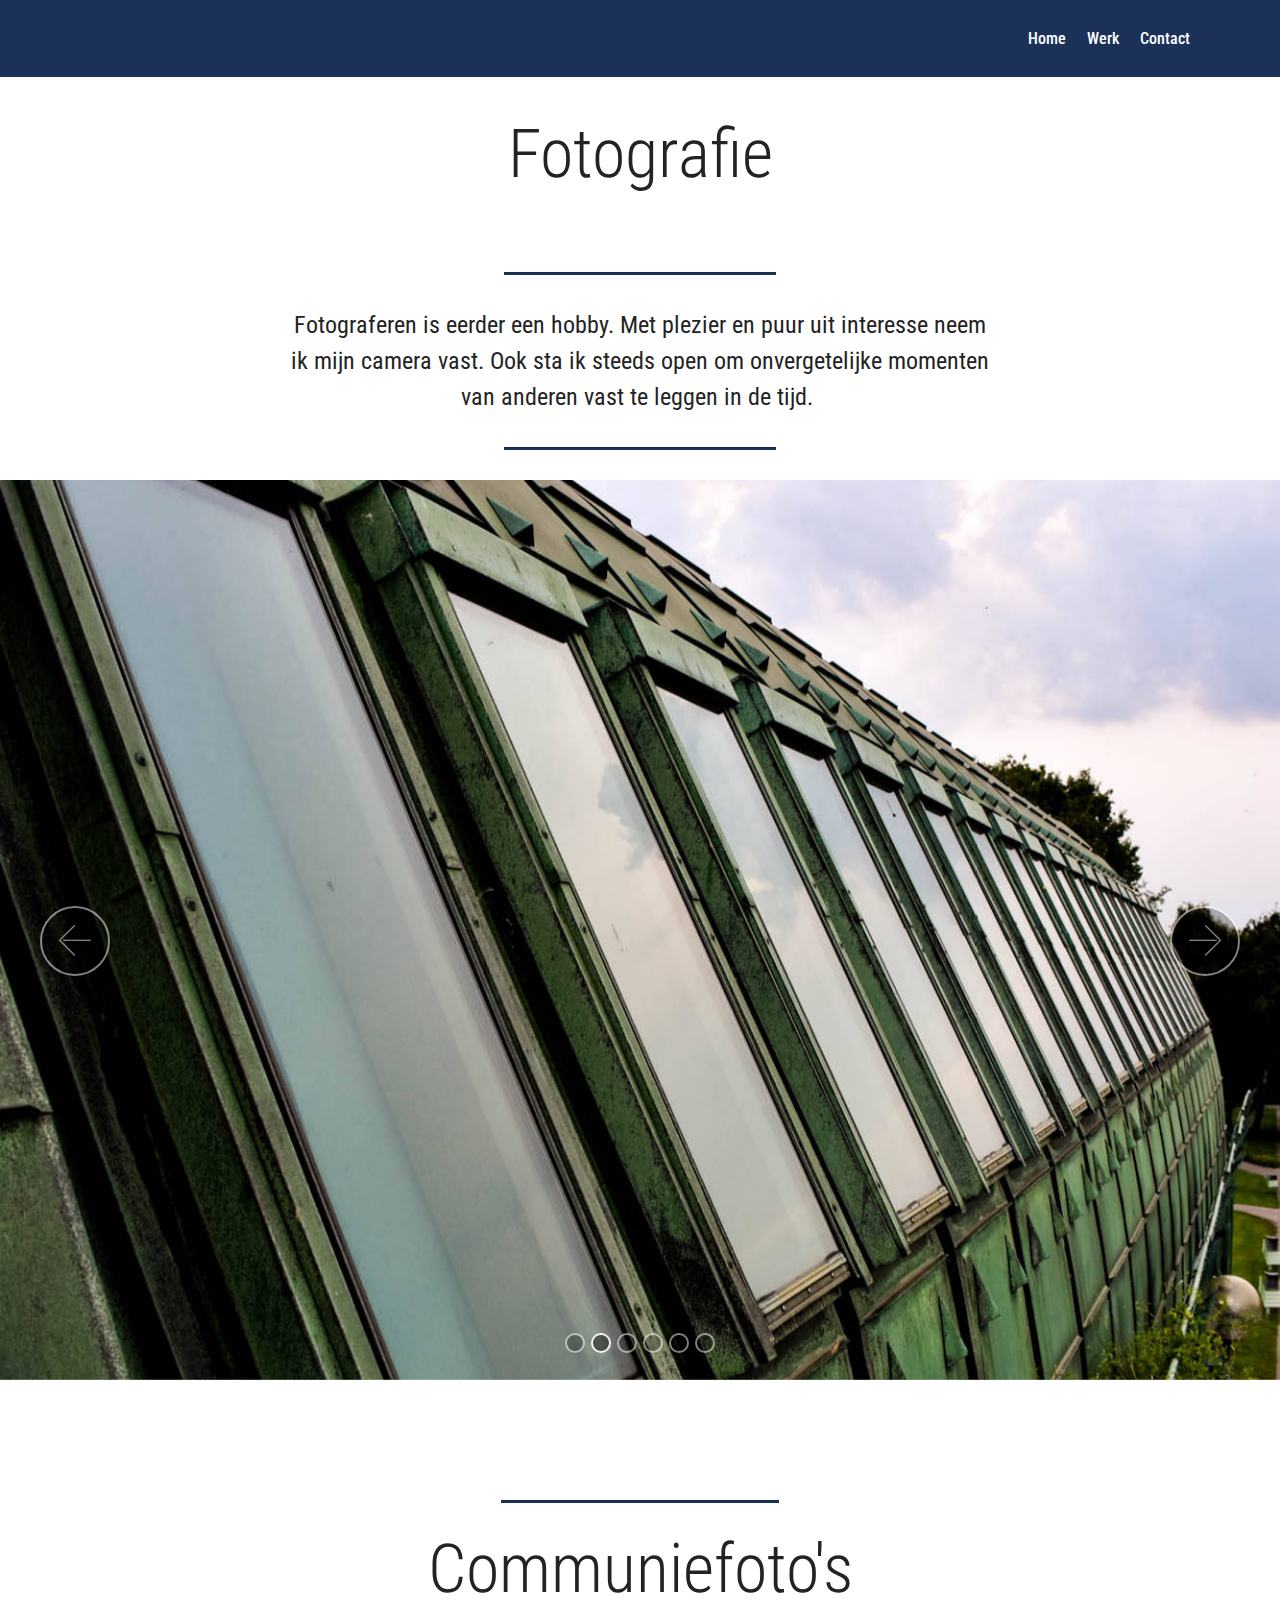
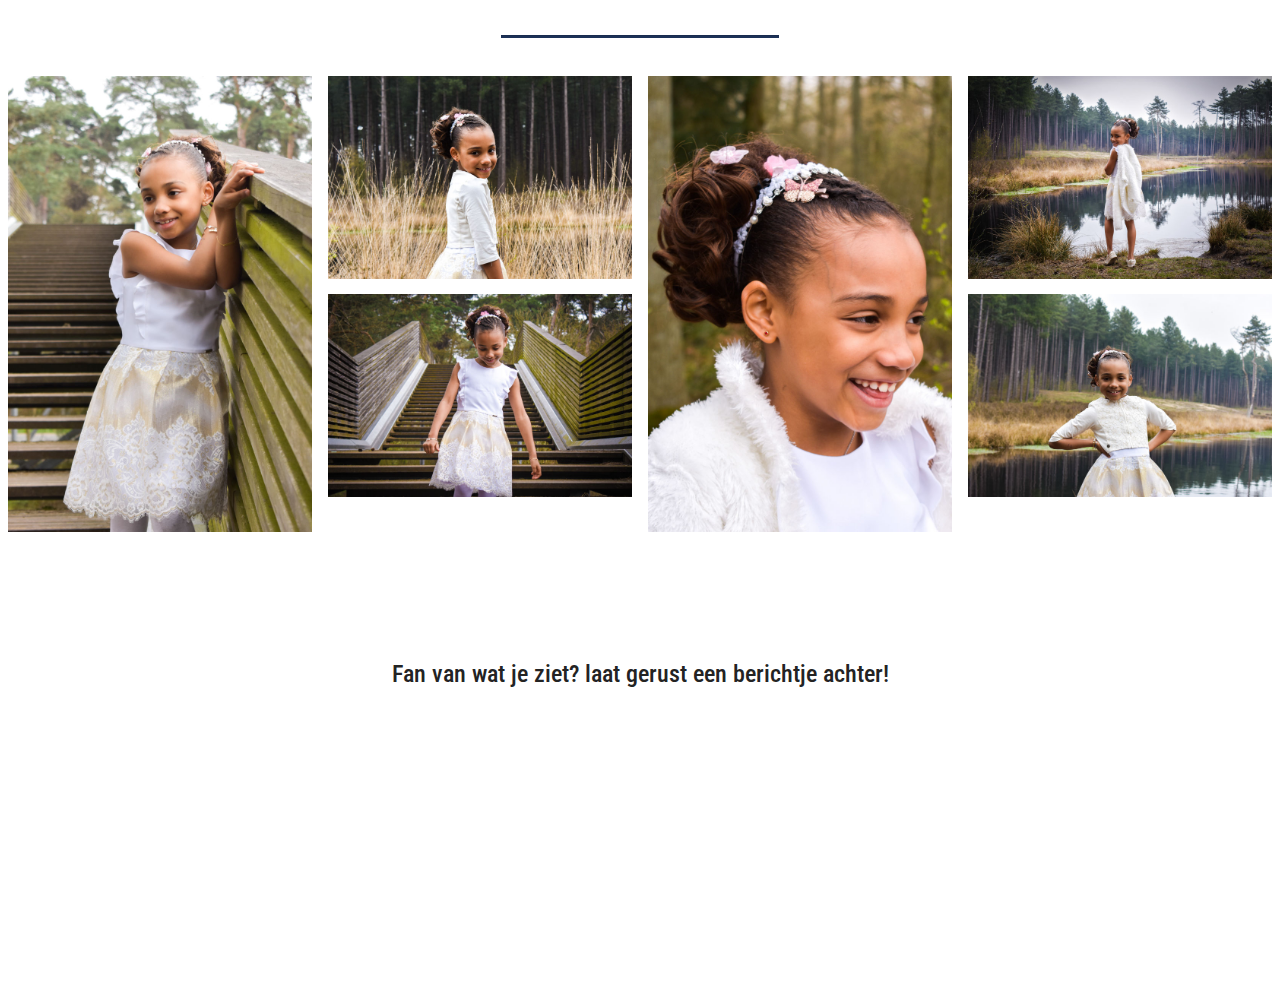
==== commit bd9ae216: "create github pages" ====
--- a/fotografie.html
+++ b/fotografie.html
@@ -15,7 +15,9 @@
   <link rel="stylesheet" href="assets/bootstrap/css/bootstrap-grid.min.css">
   <link rel="stylesheet" href="assets/bootstrap/css/bootstrap-reboot.min.css">
   <link rel="stylesheet" href="assets/dropdown/css/style.css">
+  <link rel="stylesheet" href="assets/socicon/css/styles.css">
   <link rel="stylesheet" href="assets/theme/css/style.css">
+  <link rel="stylesheet" href="assets/gallery/style.css">
   <link rel="stylesheet" href="assets/mobirise/css/mbr-additional.css" type="text/css">
   
   
@@ -26,7 +28,7 @@
 
     
 
-    <nav class="navbar navbar-expand beta-menu navbar-dropdown align-items-center navbar-fixed-top navbar-toggleable-sm bg-color transparent">
+    <nav class="navbar navbar-expand beta-menu navbar-dropdown align-items-center navbar-fixed-top navbar-toggleable-sm">
         <button class="navbar-toggler navbar-toggler-right" type="button" data-toggle="collapse" data-target="#navbarSupportedContent" aria-controls="navbarSupportedContent" aria-expanded="false" aria-label="Toggle navigation">
             <div class="hamburger">
                 <span></span>
@@ -44,16 +46,14 @@
         <div class="collapse navbar-collapse" id="navbarSupportedContent">
             <ul class="navbar-nav nav-dropdown nav-right navbar-nav-top-padding" data-app-modern-menu="true"><li class="nav-item">
                     <a class="nav-link link text-white display-4" href="https://mobirise.com">Home</a>
-                </li>
-                <li class="nav-item dropdown open">
-                    <a class="nav-link link dropdown-toggle text-white display-4" href="werk.html" data-toggle="dropdown-submenu" aria-expanded="true">Werk</a><div class="dropdown-menu"><a class="dropdown-item text-white display-4" href="grafischontwerp.html">grafisch ontwerp</a><a class="dropdown-item text-white display-4" href="fotografie.html">fotografie</a></div>
-                </li><li class="nav-item"><a class="nav-link link text-white display-4" href="contact.html">Contact</a></li></ul>
+                </li><li class="nav-item"><a class="nav-link link text-white display-4" href="https://mobirise.com">Werk</a></li>
+                <li class="nav-item"><a class="nav-link link text-white display-4" href="contact.html">Contact</a></li></ul>
             
         </div>
     </nav>
 </section>
 
-<section class="engine"><a href="https://mobiri.se/p">site templates free download</a></section><section class="mbr-section content4 cid-r5quQaHv0n" id="content4-i">
+<section class="engine"><a href="https://mobiri.se/w">html5 templates</a></section><section class="mbr-section content4 cid-r5quQaHv0n" id="content4-i">
 
     
 
@@ -68,22 +68,138 @@
     </div>
 </section>
 
+<section class="mbr-section article content9 cid-r9nM9sHl2o" id="content9-1e">
+    
+     
+
+    <div class="container">
+        <div class="inner-container" style="width: 63%;">
+            <hr class="line" style="width: 39%;">
+            <div class="section-text align-center mbr-fonts-style display-5">
+                    Fotograferen is eerder een hobby. Met plezier en puur uit interesse neem ik mijn camera vast. Ook sta ik steeds open om onvergetelijke momenten van anderen vast te leggen in de tijd.&nbsp;</div>
+            <hr class="line" style="width: 39%;">
+        </div>
+        </div>
+</section>
+
 <section class="carousel slide cid-r9d83ebTGg" data-interval="false" id="slider1-18">
 
     
 
-    <div class="full-screen"><div class="mbr-slider slide carousel" data-pause="true" data-keyboard="false" data-ride="false" data-interval="false"><ol class="carousel-indicators"><li data-app-prevent-settings="" data-target="#slider1-18" data-slide-to="0"></li><li data-app-prevent-settings="" data-target="#slider1-18" data-slide-to="1"></li><li data-app-prevent-settings="" data-target="#slider1-18" data-slide-to="2"></li><li data-app-prevent-settings="" data-target="#slider1-18" data-slide-to="3"></li><li data-app-prevent-settings="" data-target="#slider1-18" class=" active" data-slide-to="4"></li></ol><div class="carousel-inner" role="listbox"><div class="carousel-item slider-fullscreen-image" data-bg-video-slide="false" style="background-image: url(assets/images/dsc-833-2000x1333.jpg);"><div class="container container-slide"><div class="image_wrapper"><img src="assets/images/dsc-833-2000x1333.jpg"><div class="carousel-caption justify-content-center"><div class="col-10 align-center"><h2 class="mbr-fonts-style display-1">FULL SCREEN SLIDER</h2></div></div></div></div></div><div class="carousel-item slider-fullscreen-image" data-bg-video-slide="false" style="background-image: url(assets/images/dsc-687-1333x2000.jpg);"><div class="container container-slide"><div class="image_wrapper"><div class="mbr-overlay"></div><img src="assets/images/dsc-687-1333x2000.jpg"><div class="carousel-caption justify-content-center"><div class="col-10 align-left"><h2 class="mbr-fonts-style display-1">VIDEO SLIDE</h2><p class="lead mbr-text mbr-fonts-style display-5">Slide with youtube video background and color overlay. Title and text are aligned to the left.</p></div></div></div></div></div><div class="carousel-item slider-fullscreen-image" data-bg-video-slide="false" style="background-image: url(assets/images/dsc-667-2000x1333.jpg);"><div class="container container-slide"><div class="image_wrapper"><div class="mbr-overlay"></div><img src="assets/images/dsc-667-2000x1333.jpg"><div class="carousel-caption justify-content-center"><div class="col-10 align-right"><h2 class="mbr-fonts-style display-1">IMAGE SLIDE</h2><p class="lead mbr-text mbr-fonts-style display-5">Choose from the large selection of latest pre-made blocks - jumbotrons, hero images, parallax scrolling, video backgrounds, hamburger menu, sticky header and more.</p><div class="mbr-section-btn" buttons="0"><a class="btn btn-info display-4" href="https://mobirise.com">FOR WINDOWS</a> <a class="btn  btn-white-outline display-4" href="https://mobirise.com">FOR MAC</a></div></div></div></div></div></div><div class="carousel-item slider-fullscreen-image" data-bg-video-slide="false" style="background-image: url(assets/images/dsc-0741b-2000x1333.jpg);"><div class="container container-slide"><div class="image_wrapper"><img src="assets/images/dsc-0741b-2000x1333.jpg"><div class="carousel-caption justify-content-center"><div class="col-10 align-center"><h2 class="mbr-fonts-style display-1">FULL SCREEN SLIDER</h2></div></div></div></div></div><div class="carousel-item slider-fullscreen-image active" data-bg-video-slide="false" style="background-image: url(assets/images/dsc-727-2000x1333.jpg);"><div class="container container-slide"><div class="image_wrapper"><img src="assets/images/dsc-727-2000x1333.jpg"><div class="carousel-caption justify-content-center"><div class="col-10 align-center"><h2 class="mbr-fonts-style display-1">FULL SCREEN SLIDER</h2></div></div></div></div></div></div><a data-app-prevent-settings="" class="carousel-control carousel-control-prev" role="button" data-slide="prev" href="#slider1-18"><span aria-hidden="true" class="mbri-left mbr-iconfont"></span><span class="sr-only">Previous</span></a><a data-app-prevent-settings="" class="carousel-control carousel-control-next" role="button" data-slide="next" href="#slider1-18"><span aria-hidden="true" class="mbri-right mbr-iconfont"></span><span class="sr-only">Next</span></a></div></div>
-
-</section>
-
-<section class="mbr-section article content1 cid-r5quQbZnhw" id="content1-k">
+    <div class="full-screen"><div class="mbr-slider slide carousel" data-pause="true" data-keyboard="false" data-ride="false" data-interval="false"><ol class="carousel-indicators"><li data-app-prevent-settings="" data-target="#slider1-18" data-slide-to="0"></li><li data-app-prevent-settings="" data-target="#slider1-18" class=" active" data-slide-to="1"></li><li data-app-prevent-settings="" data-target="#slider1-18" data-slide-to="2"></li><li data-app-prevent-settings="" data-target="#slider1-18" data-slide-to="3"></li><li data-app-prevent-settings="" data-target="#slider1-18" data-slide-to="4"></li><li data-app-prevent-settings="" data-target="#slider1-18" data-slide-to="5"></li></ol><div class="carousel-inner" role="listbox"><div class="carousel-item slider-fullscreen-image" data-bg-video-slide="false" style="background-image: url(assets/images/dsc-833-2000x1333.jpg);"><div class="container container-slide"><div class="image_wrapper"><img src="assets/images/dsc-833-2000x1333.jpg"><div class="carousel-caption justify-content-center"><div class="col-10 align-center"></div></div></div></div></div><div class="carousel-item slider-fullscreen-image active" data-bg-video-slide="false" style="background-image: url(assets/images/dsc-687-1333x2000.jpg);"><div class="container container-slide"><div class="image_wrapper"><img src="assets/images/dsc-687-1333x2000.jpg"><div class="carousel-caption justify-content-center"><div class="col-10 align-left"></div></div></div></div></div><div class="carousel-item slider-fullscreen-image" data-bg-video-slide="false" style="background-image: url(assets/images/dsc-0741b-2000x1333.jpg);"><div class="container container-slide"><div class="image_wrapper"><img src="assets/images/dsc-0741b-2000x1333.jpg"><div class="carousel-caption justify-content-center"><div class="col-10 align-center"></div></div></div></div></div><div class="carousel-item slider-fullscreen-image" data-bg-video-slide="false" style="background-image: url(assets/images/dsc-727-2000x1333.jpg);"><div class="container container-slide"><div class="image_wrapper"><img src="assets/images/dsc-727-2000x1333.jpg"><div class="carousel-caption justify-content-center"><div class="col-10 align-center"></div></div></div></div></div><div class="carousel-item slider-fullscreen-image" data-bg-video-slide="false" style="background-image: url(assets/images/dsc-839.jpg);"><div class="container container-slide"><div class="image_wrapper"><img src="assets/images/dsc-839.jpg"><div class="carousel-caption justify-content-center"><div class="col-10 align-center"></div></div></div></div></div><div class="carousel-item slider-fullscreen-image" data-bg-video-slide="false" style="background-image: url(assets/images/dsc-574.jpg);"><div class="container container-slide"><div class="image_wrapper"><img src="assets/images/dsc-574.jpg"><div class="carousel-caption justify-content-center"><div class="col-10 align-left"></div></div></div></div></div></div><a data-app-prevent-settings="" class="carousel-control carousel-control-prev" role="button" data-slide="prev" href="#slider1-18"><span aria-hidden="true" class="mbri-left mbr-iconfont"></span><span class="sr-only">Previous</span></a><a data-app-prevent-settings="" class="carousel-control carousel-control-next" role="button" data-slide="next" href="#slider1-18"><span aria-hidden="true" class="mbri-right mbr-iconfont"></span><span class="sr-only">Next</span></a></div></div>
+
+</section>
+
+<section class="mbr-section article content9 cid-r9nNFxYl4N" id="content9-1g">
     
      
 
     <div class="container">
+        <div class="inner-container" style="width: 100%;">
+            <hr class="line" style="width: 25%;">
+            <div class="section-text align-center mbr-fonts-style display-1">Communiefoto's</div>
+            <hr class="line" style="width: 25%;">
+        </div>
+        </div>
+</section>
+
+<section class="mbr-gallery mbr-slider-carousel cid-r9nNyquptd" id="gallery3-1f">
+
+    
+
+    <div>
+        <div><!-- Filter --><!-- Gallery --><div class="mbr-gallery-row"><div class="mbr-gallery-layout-default"><div><div><div class="mbr-gallery-item mbr-gallery-item--p1" data-video-url="false" data-tags="Responsive"><div href="#lb-gallery3-1f" data-slide-to="0" data-toggle="modal"><img src="assets/images/dsc-1071-800x1200.jpg" alt="" title=""><span class="icon-focus"></span></div></div><div class="mbr-gallery-item mbr-gallery-item--p1" data-video-url="false" data-tags="Awesome"><div href="#lb-gallery3-1f" data-slide-to="1" data-toggle="modal"><img src="assets/images/dsc-733-800x533.jpg" alt="" title=""><span class="icon-focus"></span></div></div><div class="mbr-gallery-item mbr-gallery-item--p1" data-video-url="false" data-tags="Animated"><div href="#lb-gallery3-1f" data-slide-to="2" data-toggle="modal"><img src="assets/images/dsc-1005-800x1200.jpg" alt="" title=""><span class="icon-focus"></span></div></div><div class="mbr-gallery-item mbr-gallery-item--p1" data-video-url="false" data-tags="Awesome"><div href="#lb-gallery3-1f" data-slide-to="3" data-toggle="modal"><img src="assets/images/dsc-835-800x533.jpg" alt="" title=""><span class="icon-focus"></span></div></div><div class="mbr-gallery-item mbr-gallery-item--p1" data-video-url="false" data-tags="Animated"><div href="#lb-gallery3-1f" data-slide-to="4" data-toggle="modal"><img src="assets/images/dsc-1100-800x533.jpg" alt="" title=""><span class="icon-focus"></span></div></div><div class="mbr-gallery-item mbr-gallery-item--p1" data-video-url="false" data-tags="Responsive"><div href="#lb-gallery3-1f" data-slide-to="5" data-toggle="modal"><img src="assets/images/dsc-660-800x533.jpg" alt="" title=""><span class="icon-focus"></span></div></div></div></div><div class="clearfix"></div></div></div><!-- Lightbox --><div data-app-prevent-settings="" class="mbr-slider modal fade carousel slide" tabindex="-1" data-keyboard="true" data-interval="false" id="lb-gallery3-1f"><div class="modal-dialog"><div class="modal-content"><div class="modal-body"><div class="carousel-inner"><div class="carousel-item"><img src="assets/images/dsc-1071.jpg" alt="" title=""></div><div class="carousel-item"><img src="assets/images/dsc-733.jpg" alt="" title=""></div><div class="carousel-item active"><img src="assets/images/dsc-1005.jpg" alt="" title=""></div><div class="carousel-item"><img src="assets/images/dsc-835.jpg" alt="" title=""></div><div class="carousel-item"><img src="assets/images/dsc-1100.jpg" alt="" title=""></div><div class="carousel-item"><img src="assets/images/dsc-660.jpg" alt="" title=""></div></div><a class="carousel-control carousel-control-prev" role="button" data-slide="prev" href="#lb-gallery3-1f"><span class="mbri-left mbr-iconfont" aria-hidden="true"></span><span class="sr-only">Previous</span></a><a class="carousel-control carousel-control-next" role="button" data-slide="next" href="#lb-gallery3-1f"><span class="mbri-right mbr-iconfont" aria-hidden="true"></span><span class="sr-only">Next</span></a><a class="close" href="#" role="button" data-dismiss="modal"><span class="sr-only">Close</span></a></div></div></div></div></div>
+    </div>
+
+</section>
+
+<section class="cid-r9nRRdhC0Y" id="social-buttons1-1i">
+    
+    
+
+    
+
+    <div class="container">
         <div class="media-container-row">
-            <div class="mbr-text col-12 col-md-8 mbr-fonts-style display-7">
-                <strong> Make your own website in a few clicks!</strong> Mobirise helps you cut down development time by providing you with a flexible website editor with a drag and drop interface. Mobirise Website Builder creates responsive, retina and <em>mobile friendly websites</em> in a few clicks. Mobirise is one of the easiest website development tools <a href="https://mobirise.com/">available</a> today. It also gives you the freedom to develop as many websites as you like given the fact that it is a desktop app.
+            <div class="col-md-8 align-center">
+                <h2 class="pb-3 mbr-section-title mbr-fonts-style display-5">
+                    Fan van wat je ziet? laat gerust een berichtje achter!</h2>
+                <div>
+                    <div class="mbr-social-likes" data-counters="false">
+                        
+                        
+                        
+                        
+                        
+                    </div>
+                </div>
+            </div>
+        </div>
+    </div>
+</section>
+
+<section class="cid-r9nRPG3u85 mbr-reveal" id="footer5-1h">
+
+    
+
+    
+
+    <div class="container">
+        <div class="media-container-row">
+            <div class="col-md-3">
+                <div class="media-wrap">
+                    <a href="https://mobirise.com/">
+                       <img src="assets/images/logo2.png" alt="Mobirise">
+                    </a>
+                </div>
+            </div>
+            <div class="col-md-9">
+                <p class="mbr-text align-right links mbr-fonts-style display-7">
+                    <a href="#" class="text-black">ABOUT</a> &nbsp;&nbsp;&nbsp;&nbsp;
+                    <a href="#" class="text-black">TERMS</a> &nbsp;&nbsp;&nbsp;&nbsp;
+                    <a href="#" class="text-black">CAREERS</a> &nbsp;&nbsp;&nbsp;&nbsp;
+                    <a href="#" class="text-black">CONTACT</a>
+                </p>
+            </div>
+        </div>
+        <div class="footer-lower">
+            <div class="media-container-row">
+                <div class="col-md-12">
+                    <hr>
+                </div>
+            </div>
+            <div class="media-container-row mbr-white">
+                <div class="col-md-6 copyright">
+                    <p class="mbr-text mbr-fonts-style display-7">
+                        © Copyright 2017 Mobirise - All Rights Reserved
+                    </p>
+                </div>
+                <div class="col-md-6">
+                    <div class="social-list align-right">
+                        <div class="soc-item">
+                            <a href="https://twitter.com/mobirise" target="_blank">
+                                <span class="socicon-twitter socicon mbr-iconfont mbr-iconfont-social"></span>
+                            </a>
+                        </div>
+                        <div class="soc-item">
+                            <a href="https://www.facebook.com/pages/Mobirise/1616226671953247" target="_blank">
+                                <span class="socicon-facebook socicon mbr-iconfont mbr-iconfont-social"></span>
+                            </a>
+                        </div>
+                        <div class="soc-item">
+                            <a href="https://www.youtube.com/c/mobirise" target="_blank">
+                                <span class="socicon-youtube socicon mbr-iconfont mbr-iconfont-social"></span>
+                            </a>
+                        </div>
+                        <div class="soc-item">
+                            <a href="https://instagram.com/mobirise" target="_blank">
+                                <span class="socicon-instagram socicon mbr-iconfont mbr-iconfont-social"></span>
+                            </a>
+                        </div>
+                        
+                        
+                    </div>
+                </div>
             </div>
         </div>
     </div>
@@ -96,11 +212,16 @@
   <script src="assets/bootstrap/js/bootstrap.min.js"></script>
   <script src="assets/smoothscroll/smooth-scroll.js"></script>
   <script src="assets/dropdown/js/script.min.js"></script>
+  <script src="assets/touchswipe/jquery.touch-swipe.min.js"></script>
+  <script src="assets/vimeoplayer/jquery.mb.vimeo_player.js"></script>
+  <script src="assets/sociallikes/social-likes.js"></script>
   <script src="assets/bootstrapcarouselswipe/bootstrap-carousel-swipe.js"></script>
+  <script src="assets/masonry/masonry.pkgd.min.js"></script>
+  <script src="assets/imagesloaded/imagesloaded.pkgd.min.js"></script>
   <script src="assets/ytplayer/jquery.mb.ytplayer.min.js"></script>
-  <script src="assets/vimeoplayer/jquery.mb.vimeo_player.js"></script>
-  <script src="assets/touchswipe/jquery.touch-swipe.min.js"></script>
   <script src="assets/theme/js/script.js"></script>
+  <script src="assets/gallery/player.min.js"></script>
+  <script src="assets/gallery/script.js"></script>
   <script src="assets/slidervideo/script.js"></script>
   
   
--- a/assets/socicon/css/styles.css
+++ b/assets/socicon/css/styles.css
@@ -0,0 +1,544 @@
+@charset "UTF-8";
+
+@font-face {
+  font-family: "socicon";
+  src:url("../fonts/socicon.eot");
+  src:url("../fonts/socicon.eot?#iefix") format("embedded-opentype"),
+    url("../fonts/socicon.woff") format("woff"),
+    url("../fonts/socicon.ttf") format("truetype"),
+    url("../fonts/socicon.svg#socicon") format("svg");
+  font-weight: normal;
+  font-style: normal;
+
+}
+
+[data-icon]:before {
+  font-family: "socicon" !important;
+  content: attr(data-icon);
+  font-style: normal !important;
+  font-weight: normal !important;
+  font-variant: normal !important;
+  text-transform: none !important;
+  speak: none;
+  line-height: 1;
+  -webkit-font-smoothing: antialiased;
+  -moz-osx-font-smoothing: grayscale;
+}
+
+[class^="socicon-"]:before,
+[class*=" socicon-"]:before {
+  font-family: "socicon" !important;
+  font-style: normal !important;
+  font-weight: normal !important;
+  font-variant: normal !important;
+  text-transform: none !important;
+  speak: none;
+  line-height: 1;
+  -webkit-font-smoothing: antialiased;
+  -moz-osx-font-smoothing: grayscale;
+}
+
+.socicon-modelmayhem:before {
+  content: "\e000";
+}
+.socicon-mixcloud:before {
+  content: "\e001";
+}
+.socicon-drupal:before {
+  content: "\e002";
+}
+.socicon-swarm:before {
+  content: "\e003";
+}
+.socicon-istock:before {
+  content: "\e004";
+}
+.socicon-yammer:before {
+  content: "\e005";
+}
+.socicon-ello:before {
+  content: "\e006";
+}
+.socicon-stackoverflow:before {
+  content: "\e007";
+}
+.socicon-persona:before {
+  content: "\e008";
+}
+.socicon-triplej:before {
+  content: "\e009";
+}
+.socicon-houzz:before {
+  content: "\e00a";
+}
+.socicon-rss:before {
+  content: "\e00b";
+}
+.socicon-paypal:before {
+  content: "\e00c";
+}
+.socicon-odnoklassniki:before {
+  content: "\e00d";
+}
+.socicon-airbnb:before {
+  content: "\e00e";
+}
+.socicon-periscope:before {
+  content: "\e00f";
+}
+.socicon-outlook:before {
+  content: "\e010";
+}
+.socicon-coderwall:before {
+  content: "\e011";
+}
+.socicon-tripadvisor:before {
+  content: "\e012";
+}
+.socicon-appnet:before {
+  content: "\e013";
+}
+.socicon-goodreads:before {
+  content: "\e014";
+}
+.socicon-tripit:before {
+  content: "\e015";
+}
+.socicon-lanyrd:before {
+  content: "\e016";
+}
+.socicon-slideshare:before {
+  content: "\e017";
+}
+.socicon-buffer:before {
+  content: "\e018";
+}
+.socicon-disqus:before {
+  content: "\e019";
+}
+.socicon-vkontakte:before {
+  content: "\e01a";
+}
+.socicon-whatsapp:before {
+  content: "\e01b";
+}
+.socicon-patreon:before {
+  content: "\e01c";
+}
+.socicon-storehouse:before {
+  content: "\e01d";
+}
+.socicon-pocket:before {
+  content: "\e01e";
+}
+.socicon-mail:before {
+  content: "\e01f";
+}
+.socicon-blogger:before {
+  content: "\e020";
+}
+.socicon-technorati:before {
+  content: "\e021";
+}
+.socicon-reddit:before {
+  content: "\e022";
+}
+.socicon-dribbble:before {
+  content: "\e023";
+}
+.socicon-stumbleupon:before {
+  content: "\e024";
+}
+.socicon-digg:before {
+  content: "\e025";
+}
+.socicon-envato:before {
+  content: "\e026";
+}
+.socicon-behance:before {
+  content: "\e027";
+}
+.socicon-delicious:before {
+  content: "\e028";
+}
+.socicon-deviantart:before {
+  content: "\e029";
+}
+.socicon-forrst:before {
+  content: "\e02a";
+}
+.socicon-play:before {
+  content: "\e02b";
+}
+.socicon-zerply:before {
+  content: "\e02c";
+}
+.socicon-wikipedia:before {
+  content: "\e02d";
+}
+.socicon-apple:before {
+  content: "\e02e";
+}
+.socicon-flattr:before {
+  content: "\e02f";
+}
+.socicon-github:before {
+  content: "\e030";
+}
+.socicon-renren:before {
+  content: "\e031";
+}
+.socicon-friendfeed:before {
+  content: "\e032";
+}
+.socicon-newsvine:before {
+  content: "\e033";
+}
+.socicon-identica:before {
+  content: "\e034";
+}
+.socicon-bebo:before {
+  content: "\e035";
+}
+.socicon-zynga:before {
+  content: "\e036";
+}
+.socicon-steam:before {
+  content: "\e037";
+}
+.socicon-xbox:before {
+  content: "\e038";
+}
+.socicon-windows:before {
+  content: "\e039";
+}
+.socicon-qq:before {
+  content: "\e03a";
+}
+.socicon-douban:before {
+  content: "\e03b";
+}
+.socicon-meetup:before {
+  content: "\e03c";
+}
+.socicon-playstation:before {
+  content: "\e03d";
+}
+.socicon-android:before {
+  content: "\e03e";
+}
+.socicon-snapchat:before {
+  content: "\e03f";
+}
+.socicon-twitter:before {
+  content: "\e040";
+}
+.socicon-facebook:before {
+  content: "\e041";
+}
+.socicon-googleplus:before {
+  content: "\e042";
+}
+.socicon-pinterest:before {
+  content: "\e043";
+}
+.socicon-foursquare:before {
+  content: "\e044";
+}
+.socicon-yahoo:before {
+  content: "\e045";
+}
+.socicon-skype:before {
+  content: "\e046";
+}
+.socicon-yelp:before {
+  content: "\e047";
+}
+.socicon-feedburner:before {
+  content: "\e048";
+}
+.socicon-linkedin:before {
+  content: "\e049";
+}
+.socicon-viadeo:before {
+  content: "\e04a";
+}
+.socicon-xing:before {
+  content: "\e04b";
+}
+.socicon-myspace:before {
+  content: "\e04c";
+}
+.socicon-soundcloud:before {
+  content: "\e04d";
+}
+.socicon-spotify:before {
+  content: "\e04e";
+}
+.socicon-grooveshark:before {
+  content: "\e04f";
+}
+.socicon-lastfm:before {
+  content: "\e050";
+}
+.socicon-youtube:before {
+  content: "\e051";
+}
+.socicon-vimeo:before {
+  content: "\e052";
+}
+.socicon-dailymotion:before {
+  content: "\e053";
+}
+.socicon-vine:before {
+  content: "\e054";
+}
+.socicon-flickr:before {
+  content: "\e055";
+}
+.socicon-500px:before {
+  content: "\e056";
+}
+.socicon-wordpress:before {
+  content: "\e058";
+}
+.socicon-tumblr:before {
+  content: "\e059";
+}
+.socicon-twitch:before {
+  content: "\e05a";
+}
+.socicon-8tracks:before {
+  content: "\e05b";
+}
+.socicon-amazon:before {
+  content: "\e05c";
+}
+.socicon-icq:before {
+  content: "\e05d";
+}
+.socicon-smugmug:before {
+  content: "\e05e";
+}
+.socicon-ravelry:before {
+  content: "\e05f";
+}
+.socicon-weibo:before {
+  content: "\e060";
+}
+.socicon-baidu:before {
+  content: "\e061";
+}
+.socicon-angellist:before {
+  content: "\e062";
+}
+.socicon-ebay:before {
+  content: "\e063";
+}
+.socicon-imdb:before {
+  content: "\e064";
+}
+.socicon-stayfriends:before {
+  content: "\e065";
+}
+.socicon-residentadvisor:before {
+  content: "\e066";
+}
+.socicon-google:before {
+  content: "\e067";
+}
+.socicon-yandex:before {
+  content: "\e068";
+}
+.socicon-sharethis:before {
+  content: "\e069";
+}
+.socicon-bandcamp:before {
+  content: "\e06a";
+}
+.socicon-itunes:before {
+  content: "\e06b";
+}
+.socicon-deezer:before {
+  content: "\e06c";
+}
+.socicon-telegram:before {
+  content: "\e06e";
+}
+.socicon-openid:before {
+  content: "\e06f";
+}
+.socicon-amplement:before {
+  content: "\e070";
+}
+.socicon-viber:before {
+  content: "\e071";
+}
+.socicon-zomato:before {
+  content: "\e072";
+}
+.socicon-draugiem:before {
+  content: "\e074";
+}
+.socicon-endomodo:before {
+  content: "\e075";
+}
+.socicon-filmweb:before {
+  content: "\e076";
+}
+.socicon-stackexchange:before {
+  content: "\e077";
+}
+.socicon-wykop:before {
+  content: "\e078";
+}
+.socicon-teamspeak:before {
+  content: "\e079";
+}
+.socicon-teamviewer:before {
+  content: "\e07a";
+}
+.socicon-ventrilo:before {
+  content: "\e07b";
+}
+.socicon-younow:before {
+  content: "\e07c";
+}
+.socicon-raidcall:before {
+  content: "\e07d";
+}
+.socicon-mumble:before {
+  content: "\e07e";
+}
+.socicon-medium:before {
+  content: "\e06d";
+}
+.socicon-bebee:before {
+  content: "\e07f";
+}
+.socicon-hitbox:before {
+  content: "\e080";
+}
+.socicon-reverbnation:before {
+  content: "\e081";
+}
+.socicon-formulr:before {
+  content: "\e082";
+}
+.socicon-instagram:before {
+  content: "\e057";
+}
+.socicon-battlenet:before {
+  content: "\e083";
+}
+.socicon-chrome:before {
+  content: "\e084";
+}
+.socicon-discord:before {
+  content: "\e086";
+}
+.socicon-issuu:before {
+  content: "\e087";
+}
+.socicon-macos:before {
+  content: "\e088";
+}
+.socicon-firefox:before {
+  content: "\e089";
+}
+.socicon-opera:before {
+  content: "\e08d";
+}
+.socicon-keybase:before {
+  content: "\e090";
+}
+.socicon-alliance:before {
+  content: "\e091";
+}
+.socicon-livejournal:before {
+  content: "\e092";
+}
+.socicon-googlephotos:before {
+  content: "\e093";
+}
+.socicon-horde:before {
+  content: "\e094";
+}
+.socicon-etsy:before {
+  content: "\e095";
+}
+.socicon-zapier:before {
+  content: "\e096";
+}
+.socicon-google-scholar:before {
+  content: "\e097";
+}
+.socicon-researchgate:before {
+  content: "\e098";
+}
+.socicon-wechat:before {
+  content: "\e099";
+}
+.socicon-strava:before {
+  content: "\e09a";
+}
+.socicon-line:before {
+  content: "\e09b";
+}
+.socicon-lyft:before {
+  content: "\e09c";
+}
+.socicon-uber:before {
+  content: "\e09d";
+}
+.socicon-songkick:before {
+  content: "\e09e";
+}
+.socicon-viewbug:before {
+  content: "\e09f";
+}
+.socicon-googlegroups:before {
+  content: "\e0a0";
+}
+.socicon-quora:before {
+  content: "\e073";
+}
+.socicon-diablo:before {
+  content: "\e085";
+}
+.socicon-blizzard:before {
+  content: "\e0a1";
+}
+.socicon-hearthstone:before {
+  content: "\e08b";
+}
+.socicon-heroes:before {
+  content: "\e08a";
+}
+.socicon-overwatch:before {
+  content: "\e08c";
+}
+.socicon-warcraft:before {
+  content: "\e08e";
+}
+.socicon-starcraft:before {
+  content: "\e08f";
+}
+.socicon-beam:before {
+  content: "\e0a2";
+}
+.socicon-curse:before {
+  content: "\e0a3";
+}
+.socicon-player:before {
+  content: "\e0a4";
+}
+.socicon-streamjar:before {
+  content: "\e0a5";
+}
+.socicon-nintendo:before {
+  content: "\e0a6";
+}
+.socicon-hellocoton:before {
+  content: "\e0a7";
+}
--- a/assets/gallery/style.css
+++ b/assets/gallery/style.css
@@ -0,0 +1,451 @@
+/*-------
+
+   Gallery
+
+-------*/
+.mbr-gallery .mbr-gallery-item {
+  position: relative;
+  display: inline-block;
+  width: 25%;
+  cursor: pointer; }
+
+@media (max-width: 768px) {
+  .mbr-gallery .mbr-gallery-item {
+    width: 50%; } }
+@media (max-width: 400px) {
+  .mbr-gallery .mbr-gallery-item {
+    width: 100%; } }
+.mbr-gallery .icon-focus,
+.mbr-gallery .icon-video {
+  position: absolute;
+  top: calc(50% - 32px);
+  left: calc(50% - 24px);
+  font-family: 'MobiriseIcons' !important;
+  font-size: 3rem !important;
+  color: #fff;
+  opacity: 0;
+  transition: .2s opacity ease-in-out;
+  z-index: 5; }
+
+.mbr-gallery .icon-focus::before {
+  content: '\e96b'; }
+
+.mbr-gallery .icon-video::before {
+  content: '\e95c'; }
+
+.mbr-gallery .mbr-gallery-item > div:hover .icon-focus,
+.mbr-gallery .mbr-gallery-item > div:hover .icon-video {
+  opacity: 1; }
+
+.mbr-gallery .mbr-gallery-item img {
+  width: 100%;
+  opacity: 1;
+  -webkit-transition: .2s opacity ease-in-out;
+  transition: .2s opacity ease-in-out; }
+
+.mbr-gallery .mbr-gallery-item > div:hover img {
+  opacity: 1; }
+
+.mbr-gallery .mbr-gallery-item > div {
+  background: #fff;
+  display: block;
+  outline: none;
+  position: relative; }
+
+.mbr-gallery .mbr-gallery-item .icon {
+  -webkit-transform: translateX(-50%) translateY(-50%);
+  -webkit-transition: .2s opacity ease-in-out;
+  color: #000;
+  font-size: 30px;
+  height: 69px;
+  left: 50%;
+  opacity: 0;
+  position: absolute;
+  top: 50%;
+  transform: translateX(-50%) translateY(-50%);
+  transition: .2s opacity ease-in-out;
+  width: 69px; }
+
+.mbr-gallery .mbr-gallery-item .icon::after,
+.mbr-gallery .mbr-gallery-item .icon::before {
+  content: '';
+  display: block;
+  position: absolute;
+  height: 69px;
+  width: 1px;
+  margin-left: 34.5px;
+  background-color: #fff; }
+
+.mbr-gallery .mbr-gallery-item .icon::after {
+  width: 69px;
+  height: 1px;
+  margin-left: 0;
+  margin-top: 34.5px; }
+
+.mbr-gallery .mbr-gallery-item > div:hover .icon {
+  opacity: 1; }
+
+.mbr-gallery .mbr-gallery-item > div:hover::before {
+  opacity: .9; }
+
+.mbr-gallery .mbr-gallery-item > div:hover .mbr-gallery-title {
+  background: transparent !important; }
+
+/* remove spacing */
+.mbr-gallery .mbr-gallery-row.no-gutter {
+  margin: 0; }
+
+.mbr-gallery .mbr-gallery-row.no-gutter .mbr-gallery-item {
+  padding: 0; }
+
+/* container */
+.mbr-gallery .container.mbr-gallery-layout-default {
+  padding: 93px 0; }
+
+/* fix horizontal scrollbar */
+.mbr-gallery .mbr-gallery-layout-article,
+.mbr-gallery .mbr-gallery-layout-default {
+  overflow: hidden; }
+
+/* lightbox */
+.mbr-gallery .modal {
+  position: fixed;
+  overflow: hidden;
+  padding-right: 0 !important; }
+
+.mbr-gallery .modal-content {
+  border-radius: 0;
+  border: none;
+  background: transparent; }
+
+.mbr-gallery .modal-body {
+  padding: 0; }
+
+.mbr-gallery .modal-body img {
+  width: 100%; }
+
+.mbr-gallery .modal .close {
+  position: fixed;
+  background: #1b1b1b;
+  opacity: .5;
+  font-size: 35px;
+  font-weight: 300;
+  width: 70px;
+  height: 70px;
+  border-radius: 50%;
+  color: #fff;
+  top: 2.5rem;
+  right: 2.5rem;
+  line-height: 70px;
+  border: none;
+  text-align: center;
+  text-shadow: none;
+  z-index: 5;
+  -webkit-transition: opacity .3s ease;
+  -moz-transition: opacity .3s ease;
+  -o-transition: opacity .3s ease;
+  transition: opacity .3s ease;
+  font-family: 'MobiriseIcons'; }
+  .mbr-gallery .modal .close::before {
+    content: '\e91a'; }
+
+.mbr-gallery .modal .close:hover {
+  opacity: 1;
+  background: #000;
+  color: #fff; }
+
+.mbr-gallery .modal-dialog {
+  max-width: 100% !important; }
+
+.mbr-gallery .modal.in .modal-dialog {
+  margin: 0 auto; }
+
+/* modal back color opacity */
+.modal-backdrop.in {
+  opacity: .8;
+  filter: alpha(opacity=80); }
+
+@media (max-width: 768px) {
+  .mbr-gallery .carousel-control,
+  .mbr-gallery .carousel-indicators,
+  .mbr-gallery .modal .close {
+    position: fixed; } }
+/* fix fade in effect */
+.mbr-gallery .modal.fade .modal-dialog {
+  -webkit-transition: margin-top .3s ease-out;
+  -moz-transition: margin-top .3s ease-out;
+  -o-transition: margin-top .3s ease-out;
+  transition: margin-top .3s ease-out; }
+
+.mbr-gallery .modal.fade .modal-dialog,
+.mbr-gallery .modal.in .modal-dialog {
+  -webkit-transform: none;
+  -ms-transform: none;
+  -o-transform: none;
+  transform: none; }
+
+/*-------
+
+   Slider
+
+-------*/
+.mbr-slider .carousel-inner > .active,
+.mbr-slider .carousel-inner > .next,
+.mbr-slider .carousel-inner > .prev {
+  display: table; }
+
+.mbr-slider .carousel-control {
+  position: absolute;
+  width: 70px;
+  height: 70px;
+  top: 50%;
+  margin-top: -35px;
+  line-height: 70px;
+  border-radius: 50%;
+  font-size: 35px;
+  border: 0;
+  opacity: .5;
+  text-shadow: none;
+  z-index: 5;
+  color: #fff;
+  -webkit-transition: all .2s ease-in-out 0s;
+  -o-transition: all .2s ease-in-out 0s;
+  transition: all .2s ease-in-out 0s; }
+
+.mbr-gallery .mbr-slider .carousel-control {
+  position: fixed; }
+
+@media (max-width: 991px) {
+  .mbr-gallery .mbr-slider .carousel-control {
+    bottom: 2.5rem;
+    margin-top: 0;
+    top: auto;
+    z-index: 17; } }
+.mbr-gallery .mbr-slider .carousel-inner > .active {
+  display: block; }
+
+.mbr-slider .carousel-control.left {
+  left: 0;
+  margin-left: 2.5rem; }
+
+.mbr-slider .carousel-control.right {
+  right: 0;
+  margin-right: 2.5rem; }
+
+.mbr-slider .carousel-control .icon-next,
+.mbr-slider .carousel-control .icon-prev {
+  margin-top: -18px;
+  font-size: 40px;
+  line-height: 27px; }
+
+.mbr-slider .carousel-control:hover {
+  background: #1b1b1b;
+  color: #fff;
+  opacity: 1; }
+
+.mbr-slider .carousel-indicators {
+  position: absolute;
+  bottom: 0;
+  margin-bottom: 1.5rem !important; }
+
+@media (max-width: 543px) {
+  .mbr-slider .carousel-indicators {
+    display: none; } }
+.carousel-indicators .active,
+.carousel-indicators li {
+  width: 15px;
+  height: 15px;
+  margin: 3px;
+  background: #1b1b1b;
+  border: 0;
+  opacity: .5; }
+
+.carousel-indicators .active {
+  border: 4px solid #1b1b1b;
+  background: #fff; }
+
+.carousel-indicators li {
+  max-width: 15px;
+  max-height: 15px;
+  margin: 3px;
+  background: #1b1b1b;
+  border: 0;
+  border-radius: 50%;
+  opacity: .5; }
+
+.carousel-indicators li.active {
+  border: 4px solid #1b1b1b;
+  background: #fff; }
+
+.container .carousel-indicators {
+  margin-bottom: 3px; }
+
+.mbr-gallery .mbr-slider .carousel-indicators {
+  position: fixed;
+  margin-bottom: 2.5rem !important; }
+
+@media (max-width: 991px) {
+  .mbr-gallery .mbr-slider .carousel-indicators {
+    margin-bottom: 3.625rem !important;
+    padding-left: 2.5rem;
+    padding-right: 2.5rem; } }
+.mbr-slider .carousel-indicators .active,
+.mbr-slider .carousel-indicators li {
+  width: 20px;
+  height: 20px;
+  margin: 3px;
+  background: #1b1b1b;
+  border: 0;
+  opacity: .5; }
+
+.mbr-slider .carousel-indicators .active {
+  border: 4px solid #1b1b1b;
+  background: #fff; }
+
+@media (max-width: 767px) {
+  .mbr-slider .carousel-control {
+    top: auto;
+    bottom: 20px; }
+
+  .mbr-slider > .container .carousel-control {
+    margin-bottom: 0; } }
+/* boxed slider */
+.mbr-slider > .boxed-slider {
+  position: relative;
+  padding: 93px 0; }
+
+.mbr-slider > .boxed-slider > div {
+  position: relative; }
+
+.mbr-slider > .container img {
+  width: 100%; }
+
+.mbr-slider > .container img + .row {
+  position: absolute;
+  top: 50%;
+  left: 0;
+  right: 0;
+  -webkit-transform: translateY(-50%);
+  -moz-transform: translateY(-50%);
+  transform: translateY(-50%);
+  z-index: 2; }
+
+.mbr-slider .mbr-section {
+  padding: 0;
+  background-attachment: scroll; }
+
+.mbr-slider .mbr-table-cell {
+  padding: 0; }
+
+.mbr-slider > .container .carousel-indicators {
+  margin-bottom: 3px; }
+
+/* article slider */
+.mbr-slider > .article-slider .mbr-section,
+.mbr-slider > .article-slider .mbr-section .mbr-table-cell {
+  padding-top: 0;
+  padding-bottom: 0; }
+
+.modal-backdrop.show {
+  opacity: .7; }
+
+.video-container .mbr-background-video iframe {
+  width: 100%;
+  height: 100%; }
+
+.mbr-gallery-item__hided {
+  position: absolute !important;
+  left: 0 !important;
+  width: 0 !important;
+  height: 0;
+  padding: 0 !important; }
+
+.mbr-gallery-item__hided img {
+  display: none !important; }
+
+.mbr-gallery-item__hided span {
+  display: none !important; }
+
+.mbr-gallery-filter {
+  padding-top: 30px;
+  padding-bottom: 30px;
+  text-align: center; }
+  .mbr-gallery-filter li {
+    display: inline-block;
+    padding: 5px 0;
+    transition: all .3s ease-out; }
+    .mbr-gallery-filter li .btn {
+      cursor: pointer; }
+  .mbr-gallery-filter.gallery-filter__bg li {
+    color: #fff; }
+  .mbr-gallery-filter.gallery-filter__bg .active {
+    color: #000;
+    background-color: #fff; }
+  .mbr-gallery-filter ul {
+    display: inline-block;
+    width: 100%;
+    padding-left: 0;
+    margin-bottom: 0;
+    list-style: none; }
+
+.mbr-gallery-item > div {
+  position: relative; }
+
+.mbr-gallery-item--p1 {
+  padding: 0.5rem; }
+
+.mbr-gallery-item--p2 {
+  padding: 1rem; }
+
+.mbr-gallery-item--p3 {
+  padding: 1.5rem; }
+
+.mbr-gallery-item--p4 {
+  padding: 2rem; }
+
+.mbr-gallery-item--p5 {
+  padding: 2.5rem; }
+
+.mbr-gallery-item--p6 {
+  padding: 3rem; }
+
+.mbr-gallery .mbr-gallery-item--p4 {
+  width: 33.333%; }
+
+.mbr-gallery .mbr-gallery-item--p6, .mbr-gallery .mbr-gallery-item--p5 {
+  width: 50%; }
+
+@media (max-width: 992px) {
+  .mbr-gallery-item--p1 {
+    padding: 0.5rem; }
+
+  .mbr-gallery-item--p2 {
+    padding: 0.8rem; }
+
+  .mbr-gallery-item--p3 {
+    padding: 1rem; }
+
+  .mbr-gallery-item--p4 {
+    padding: 1.5rem; }
+
+  .mbr-gallery-item--p5 {
+    padding: 1.8rem; }
+
+  .mbr-gallery-item--p6 {
+    padding: 2rem; }
+
+  .mbr-gallery .mbr-gallery-item--p2,
+  .mbr-gallery .mbr-gallery-item--p3 {
+    width: 50%; }
+
+  .mbr-gallery .mbr-gallery-item--p6,
+  .mbr-gallery .mbr-gallery-item--p5,
+  .mbr-gallery .mbr-gallery-item--p4 {
+    width: 100%; } }
+@media (max-width: 400px) {
+  .mbr-gallery .mbr-gallery-item--p3,
+  .mbr-gallery .mbr-gallery-item--p2,
+  .mbr-gallery .mbr-gallery-item--p1 {
+    width: 100%; } }
+
+/*# sourceMappingURL=style.css.map */
--- a/assets/mobirise/css/mbr-additional.css
+++ b/assets/mobirise/css/mbr-additional.css
@@ -1509,13 +1509,13 @@
   display: none;
 }
 .cid-r60iSLROTa .navbar {
-  background: #ff8200;
+  background: #1c3157;
   transition: none;
   min-height: 77px;
   padding: .5rem 0;
 }
 .cid-r60iSLROTa .navbar-dropdown.bg-color.transparent.opened {
-  background: #ff8200;
+  background: #1c3157;
 }
 .cid-r60iSLROTa a {
   font-style: normal;
@@ -1603,7 +1603,7 @@
   padding-bottom: 0;
 }
 .cid-r60iSLROTa .dropdown .dropdown-menu {
-  background: #ff8200;
+  background: #1c3157;
   display: none;
   position: absolute;
   min-width: 5rem;
@@ -1905,51 +1905,8 @@
 .cid-r60iSLROTa .dropdown-item:hover {
   color: #767676 !important;
 }
-.cid-r5qCLVheoJ {
-  padding-top: 135px;
-  padding-bottom: 135px;
-  background-image: url("../../../assets/images/dsc-0363b-2000x1333.jpg");
-}
-.cid-r5qCLVheoJ .nav-tabs .nav-item.open .nav-link:focus,
-.cid-r5qCLVheoJ .nav-tabs .nav-link.active:focus {
-  outline: none;
-}
-.cid-r5qCLVheoJ .nav-tabs {
-  -webkit-justify-content: center;
-  justify-content: center;
-  -webkit-flex-wrap: wrap;
-  flex-wrap: wrap;
-  border-bottom: none;
-}
-.cid-r5qCLVheoJ .nav-tabs .nav-item {
-  padding: .5rem;
-}
-.cid-r5qCLVheoJ .nav-tabs .nav-link {
-  color: #ffffff;
-  font-style: normal;
-  font-weight: 500;
-  border: 1px solid #ffffff;
-  transition: all .5s;
-}
-.cid-r5qCLVheoJ .nav-tabs .nav-link:hover {
-  cursor: pointer;
-  background-color: #ff8200;
-}
-.cid-r5qCLVheoJ .nav-tabs .nav-link.active {
-  font-weight: 500;
-  color: #ffffff;
-  font-style: normal;
-  background-color: #ff8200;
-  border-color: #ff8200;
-}
-.cid-r5qCLVheoJ .nav-tabs .nav-link.active:hover {
-  background-color: #ff8200;
-}
-.cid-r5qCLVheoJ p {
-  color: #ffffff;
-}
-.cid-r5qCLVheoJ .mbr-text {
-  text-align: center;
+.cid-ra3ur1e5hw {
+  background-image: url("../../../assets/images/dsc-0363c.jpg");
 }
 .cid-r966yQ76Eh {
   padding-top: 120px;
@@ -2026,13 +1983,13 @@
   color: #ff8200;
 }
 .cid-r60j9pSsD9 .navbar {
-  background: #9eb7e6;
+  background: #1c3157;
   transition: none;
   min-height: 77px;
   padding: .5rem 0;
 }
 .cid-r60j9pSsD9 .navbar-dropdown.bg-color.transparent.opened {
-  background: #9eb7e6;
+  background: #1c3157;
 }
 .cid-r60j9pSsD9 a {
   font-style: normal;
@@ -2120,7 +2077,7 @@
   padding-bottom: 0;
 }
 .cid-r60j9pSsD9 .dropdown .dropdown-menu {
-  background: #9eb7e6;
+  background: #1c3157;
   display: none;
   position: absolute;
   min-width: 5rem;
@@ -2424,7 +2381,7 @@
 }
 .cid-r5quG4Xmtc {
   padding-top: 120px;
-  padding-bottom: 90px;
+  padding-bottom: 60px;
   background-color: #ffffff;
 }
 .cid-r5quG4Xmtc .title {
@@ -2449,40 +2406,81 @@
   display: block;
   text-align: center;
 }
-.cid-r5quG6iySK .google-map {
-  height: 25rem;
-  position: relative;
-}
-.cid-r5quG6iySK .google-map iframe {
-  height: 100%;
-  width: 100%;
-}
-.cid-r5quG6iySK .google-map [data-state-details] {
-  color: #6b6763;
-  font-family: Montserrat;
-  height: 1.5em;
-  margin-top: -0.75em;
-  padding-left: 1.25rem;
-  padding-right: 1.25rem;
-  position: absolute;
-  text-align: center;
-  top: 50%;
-  width: 100%;
-}
-.cid-r5quG6iySK .google-map[data-state] {
-  background: #e9e5dc;
-}
-.cid-r5quG6iySK .google-map[data-state="loading"] [data-state-details] {
-  display: none;
+.cid-raHBwLRI5v {
+  padding-top: 75px;
+  padding-bottom: 0px;
+  background-color: #ffffff;
+}
+@media (max-width: 767px) {
+  .cid-raHBwLRI5v .media-wrap {
+    margin-bottom: 1rem;
+    text-align: center;
+  }
+}
+.cid-raHBwLRI5v .media-wrap .mbr-iconfont-logo {
+  font-size: 7rem;
+  color: #f36;
+}
+.cid-raHBwLRI5v .media-wrap img {
+  height: 6rem;
+}
+.cid-raHBwLRI5v .mbr-text {
+  color: #767676;
+}
+@media (max-width: 767px) {
+  .cid-raHBwLRI5v .footer-lower .copyright {
+    margin-bottom: 1rem;
+    text-align: center;
+  }
+}
+.cid-raHBwLRI5v .footer-lower hr {
+  margin: 1rem 0;
+  border-color: #000;
+  opacity: .05;
+}
+.cid-raHBwLRI5v .footer-lower .social-list {
+  padding-left: 0;
+  margin-bottom: 0;
+  list-style: none;
+  display: -webkit-flex;
+  flex-wrap: wrap;
+  justify-content: flex-end;
+  -webkit-justify-content: flex-end;
+  -webkit-flex-wrap: wrap;
+}
+.cid-raHBwLRI5v .footer-lower .social-list .mbr-iconfont-social {
+  font-size: 1.3rem;
+  color: #232323;
+}
+.cid-raHBwLRI5v .footer-lower .social-list .soc-item {
+  margin: 0 .5rem;
+}
+.cid-raHBwLRI5v .footer-lower .social-list a {
+  margin: 0;
+  opacity: .5;
+  -webkit-transition: .2s linear;
+  transition: .2s linear;
+}
+.cid-raHBwLRI5v .footer-lower .social-list a:hover {
+  opacity: 1;
+}
+@media (max-width: 767px) {
+  .cid-raHBwLRI5v .footer-lower .social-list {
+    justify-content: center;
+    -webkit-justify-content: center;
+  }
+}
+.cid-raHBwLRI5v .copyright > p {
+  color: #232323;
 }
 .cid-r60je7J7uM .navbar {
-  background: #9eb7e6;
+  background: #1c3157;
   transition: none;
   min-height: 77px;
   padding: .5rem 0;
 }
 .cid-r60je7J7uM .navbar-dropdown.bg-color.transparent.opened {
-  background: #9eb7e6;
+  background: #1c3157;
 }
 .cid-r60je7J7uM a {
   font-style: normal;
@@ -2570,7 +2568,7 @@
   padding-bottom: 0;
 }
 .cid-r60je7J7uM .dropdown .dropdown-menu {
-  background: #9eb7e6;
+  background: #1c3157;
   display: none;
   position: absolute;
   min-width: 5rem;
@@ -2880,26 +2878,88 @@
 .cid-r5quKXvZmo .mbr-section-subtitle {
   color: #767676;
 }
-.cid-r9d8wW8SxY {
-  background: #ffffff;
-  padding-top: 105px;
-  padding-bottom: 15px;
-}
-.cid-r9d8wW8SxY .image-block {
-  margin: auto;
-}
-.cid-r9d8wW8SxY figcaption {
-  position: relative;
-}
-.cid-r9d8wW8SxY figcaption div {
+.cid-r9nKnlc83h {
+  padding-top: 0px;
+  padding-bottom: 105px;
+  background-color: #ffffff;
+}
+.cid-r9nKnlc83h .line {
+  background-color: #1c3157;
+  color: #1c3157;
+  align: center;
+  height: 2px;
+  margin: 0 auto;
+}
+.cid-r9nKnlc83h .section-text {
+  padding: 2rem 0;
+}
+.cid-r9nKnlc83h .inner-container {
+  margin: 0 auto;
+}
+@media (max-width: 768px) {
+  .cid-r9nKnlc83h .inner-container {
+    width: 100% !important;
+  }
+}
+.cid-r9nHIEO8tg {
+  padding-top: 0px;
+  padding-bottom: 0px;
+  background-color: #ffffff;
+}
+.cid-r9nHIEO8tg .mbr-slider .carousel-control {
+  background: #1b1b1b;
+}
+.cid-r9nHIEO8tg .mbr-slider .carousel-control-prev {
+  left: 0;
+  margin-left: 2.5rem;
+}
+.cid-r9nHIEO8tg .mbr-slider .carousel-control-next {
+  right: 0;
+  margin-right: 2.5rem;
+}
+.cid-r9nHIEO8tg .mbr-slider .modal-body .close {
+  background: #1b1b1b;
+}
+.cid-r9nHIEO8tg .mbr-gallery-item > div::before {
+  content: '';
   position: absolute;
+  left: 0;
+  top: 0;
+  width: 100%;
+  height: 100%;
+  background: #554346;
+  opacity: 0;
+  -webkit-transition: 0.2s opacity ease-in-out;
+  transition: 0.2s opacity ease-in-out;
+}
+.cid-r9nHIEO8tg .mbr-gallery-item > div:hover .mbr-gallery-title::before {
+  background: transparent !important;
+}
+.cid-r9nHIEO8tg .mbr-gallery-item > div:hover:before {
+  opacity: 0.6 !important;
+}
+.cid-r9nHIEO8tg .mbr-gallery-title {
+  font-size: .9em;
+  position: absolute;
+  display: block;
+  width: 100%;
   bottom: 0;
+  padding: 1rem;
+  color: #fff;
+  z-index: 2;
+}
+.cid-r9nHIEO8tg .mbr-gallery-title:before {
+  content: " ";
   width: 100%;
-}
-@media (max-width: 768px) {
-  .cid-r9d8wW8SxY .image-block {
-    width: 100% !important;
-  }
+  height: 100%;
+  top: 0;
+  left: 0;
+  z-index: -1;
+  position: absolute;
+  background: #554346 !important;
+  opacity: 0.6;
+  -webkit-transition: 0.2s background ease-in-out;
+  transition: 0.2s background ease-in-out;
 }
 .cid-r9dhLM4F9a {
   padding-top: 0px;
@@ -2907,8 +2967,8 @@
   background-color: #ffffff;
 }
 .cid-r9dhLM4F9a .line {
-  background-color: #9eb7e6;
-  color: #9eb7e6;
+  background-color: #1c3157;
+  color: #1c3157;
   align: center;
   height: 2px;
   margin: 0 auto;
@@ -2926,7 +2986,7 @@
 }
 .cid-r9d8xwT7Um {
   background: #ffffff;
-  padding-top: 105px;
+  padding-top: 75px;
   padding-bottom: 15px;
 }
 .cid-r9d8xwT7Um .image-block {
@@ -2951,8 +3011,8 @@
   background-color: #ffffff;
 }
 .cid-r9d8veLiei .line {
-  background-color: #9eb7e6;
-  color: #9eb7e6;
+  background-color: #1c3157;
+  color: #1c3157;
   align: center;
   height: 2px;
   margin: 0 auto;
@@ -2968,8 +3028,93 @@
     width: 100% !important;
   }
 }
+.cid-r9nEzSxuwp {
+  padding-top: 75px;
+  padding-bottom: 0px;
+  background-color: #ffffff;
+}
+.cid-r9nEzSxuwp .mbr-slider .carousel-control {
+  background: #1b1b1b;
+}
+.cid-r9nEzSxuwp .mbr-slider .carousel-control-prev {
+  left: 0;
+  margin-left: 2.5rem;
+}
+.cid-r9nEzSxuwp .mbr-slider .carousel-control-next {
+  right: 0;
+  margin-right: 2.5rem;
+}
+.cid-r9nEzSxuwp .mbr-slider .modal-body .close {
+  background: #1b1b1b;
+}
+.cid-r9nEzSxuwp .mbr-gallery-item > div::before {
+  content: '';
+  position: absolute;
+  left: 0;
+  top: 0;
+  width: 100%;
+  height: 100%;
+  background: #554346;
+  opacity: 0;
+  -webkit-transition: 0.2s opacity ease-in-out;
+  transition: 0.2s opacity ease-in-out;
+  background: linear-gradient(to left, #554346, #45505b) !important;
+}
+.cid-r9nEzSxuwp .mbr-gallery-item > div:hover .mbr-gallery-title::before {
+  background: transparent !important;
+}
+.cid-r9nEzSxuwp .mbr-gallery-item > div:hover:before {
+  opacity: 0.7 !important;
+}
+.cid-r9nEzSxuwp .mbr-gallery-title {
+  font-size: .9em;
+  position: absolute;
+  display: block;
+  width: 100%;
+  bottom: 0;
+  padding: 1rem;
+  color: #fff;
+  z-index: 2;
+}
+.cid-r9nEzSxuwp .mbr-gallery-title:before {
+  content: " ";
+  width: 100%;
+  height: 100%;
+  top: 0;
+  left: 0;
+  z-index: -1;
+  position: absolute;
+  background: #554346 !important;
+  opacity: 0.7;
+  -webkit-transition: 0.2s background ease-in-out;
+  transition: 0.2s background ease-in-out;
+  background: linear-gradient(to left, #554346, #45505b) !important;
+}
+.cid-r9nElYcK9q {
+  padding-top: 0px;
+  padding-bottom: 60px;
+  background-color: #ffffff;
+}
+.cid-r9nElYcK9q .line {
+  background-color: #1c3157;
+  color: #1c3157;
+  align: center;
+  height: 2px;
+  margin: 0 auto;
+}
+.cid-r9nElYcK9q .section-text {
+  padding: 2rem 0;
+}
+.cid-r9nElYcK9q .inner-container {
+  margin: 0 auto;
+}
+@media (max-width: 768px) {
+  .cid-r9nElYcK9q .inner-container {
+    width: 100% !important;
+  }
+}
 .cid-r9dgtob1cX {
-  padding-top: 105px;
+  padding-top: 75px;
   padding-bottom: 15px;
   background-color: #ffffff;
 }
@@ -2994,8 +3139,8 @@
   background-color: #ffffff;
 }
 .cid-r9dhKh1WrD .line {
-  background-color: #9eb7e6;
-  color: #9eb7e6;
+  background-color: #1c3157;
+  color: #1c3157;
   align: center;
   height: 2px;
   margin: 0 auto;
@@ -3011,8 +3156,29 @@
     width: 100% !important;
   }
 }
+.cid-r9nJoJ4YNS {
+  background: #ffffff;
+  padding-top: 75px;
+  padding-bottom: 0px;
+}
+.cid-r9nJoJ4YNS .image-block {
+  margin: auto;
+}
+.cid-r9nJoJ4YNS figcaption {
+  position: relative;
+}
+.cid-r9nJoJ4YNS figcaption div {
+  position: absolute;
+  bottom: 0;
+  width: 100%;
+}
+@media (max-width: 768px) {
+  .cid-r9nJoJ4YNS .image-block {
+    width: 100% !important;
+  }
+}
 .cid-r9dhpUF5JW {
-  padding-top: 105px;
+  padding-top: 0px;
   padding-bottom: 15px;
   background-color: #ffffff;
 }
@@ -3033,12 +3199,12 @@
 }
 .cid-r9dhUxdOK3 {
   padding-top: 0px;
-  padding-bottom: 60px;
+  padding-bottom: 120px;
   background-color: #ffffff;
 }
 .cid-r9dhUxdOK3 .line {
-  background-color: #9eb7e6;
-  color: #9eb7e6;
+  background-color: #1c3157;
+  color: #1c3157;
   align: center;
   height: 2px;
   margin: 0 auto;
@@ -3054,23 +3220,108 @@
     width: 100% !important;
   }
 }
-.cid-r5quKYCWMh {
-  padding-top: 60px;
-  padding-bottom: 60px;
-  background-color: #ffffff;
-}
-.cid-r5quKYCWMh .mbr-text,
-.cid-r5quKYCWMh blockquote {
+.cid-r9nLj1Gk0L {
+  padding-top: 45px;
+  padding-bottom: 75px;
+  background-color: #1c3157;
+}
+.cid-r9nLj1Gk0L [class^="socicon-"]:before,
+.cid-r9nLj1Gk0L [class*=" socicon-"]:before {
+  line-height: 44px;
+}
+.cid-r9nLj1Gk0L .btn-social {
+  border-color: #9eb7e6;
+}
+.cid-r9nLj1Gk0L .btn-social:hover {
+  background: #9eb7e6;
+}
+.cid-r9nLj1Gk0L .btn-social:hover i.socicon {
+  color: #000000 !important;
+}
+@media (max-width: 767px) {
+  .cid-r9nLj1Gk0L .btn {
+    font-size: 20px !important;
+  }
+}
+.cid-r9nLj1Gk0L .btn-social,
+.cid-r9nLj1Gk0L .mbr-section-title {
+  color: #ffffff;
+}
+.cid-r9nLdo9ezA {
+  padding-top: 0px;
+  padding-bottom: 0px;
+  background-color: #1c3157;
+}
+@media (max-width: 767px) {
+  .cid-r9nLdo9ezA .media-wrap {
+    margin-bottom: 1rem;
+    text-align: center;
+  }
+}
+.cid-r9nLdo9ezA .media-wrap .mbr-iconfont-logo {
+  font-size: 7rem;
+  color: #f36;
+}
+.cid-r9nLdo9ezA .media-wrap img {
+  height: 6rem;
+}
+.cid-r9nLdo9ezA .mbr-text {
   color: #767676;
 }
+@media (max-width: 767px) {
+  .cid-r9nLdo9ezA .footer-lower .copyright {
+    margin-bottom: 1rem;
+    text-align: center;
+  }
+}
+.cid-r9nLdo9ezA .footer-lower hr {
+  margin: 1rem 0;
+  border-color: #000;
+  opacity: .05;
+}
+.cid-r9nLdo9ezA .footer-lower .social-list {
+  padding-left: 0;
+  margin-bottom: 0;
+  list-style: none;
+  display: -webkit-flex;
+  flex-wrap: wrap;
+  justify-content: flex-end;
+  -webkit-justify-content: flex-end;
+  -webkit-flex-wrap: wrap;
+}
+.cid-r9nLdo9ezA .footer-lower .social-list .mbr-iconfont-social {
+  font-size: 1.3rem;
+  color: #232323;
+}
+.cid-r9nLdo9ezA .footer-lower .social-list .soc-item {
+  margin: 0 .5rem;
+}
+.cid-r9nLdo9ezA .footer-lower .social-list a {
+  margin: 0;
+  opacity: .5;
+  -webkit-transition: .2s linear;
+  transition: .2s linear;
+}
+.cid-r9nLdo9ezA .footer-lower .social-list a:hover {
+  opacity: 1;
+}
+@media (max-width: 767px) {
+  .cid-r9nLdo9ezA .footer-lower .social-list {
+    justify-content: center;
+    -webkit-justify-content: center;
+  }
+}
+.cid-r9nLdo9ezA .copyright > p {
+  color: #ffffff;
+}
 .cid-r60j4g3Wg4 .navbar {
-  background: #9eb7e6;
+  background: #1c3157;
   transition: none;
   min-height: 77px;
   padding: .5rem 0;
 }
 .cid-r60j4g3Wg4 .navbar-dropdown.bg-color.transparent.opened {
-  background: #9eb7e6;
+  background: #1c3157;
 }
 .cid-r60j4g3Wg4 a {
   font-style: normal;
@@ -3158,7 +3409,7 @@
   padding-bottom: 0;
 }
 .cid-r60j4g3Wg4 .dropdown .dropdown-menu {
-  background: #9eb7e6;
+  background: #1c3157;
   display: none;
   position: absolute;
   min-width: 5rem;
@@ -3468,6 +3719,29 @@
 .cid-r5quQaHv0n .mbr-section-subtitle {
   color: #767676;
 }
+.cid-r9nM9sHl2o {
+  padding-top: 0px;
+  padding-bottom: 30px;
+  background-color: #ffffff;
+}
+.cid-r9nM9sHl2o .line {
+  background-color: #1c3157;
+  color: #1c3157;
+  align: center;
+  height: 2px;
+  margin: 0 auto;
+}
+.cid-r9nM9sHl2o .section-text {
+  padding: 2rem 0;
+}
+.cid-r9nM9sHl2o .inner-container {
+  margin: 0 auto;
+}
+@media (max-width: 768px) {
+  .cid-r9nM9sHl2o .inner-container {
+    width: 100% !important;
+  }
+}
 .cid-r9d83ebTGg .modal-body .close {
   background: #1b1b1b;
 }
@@ -3706,23 +3980,191 @@
 .cid-r9d83ebTGg .mbr-overlay ~ .container-slide {
   z-index: auto;
 }
-.cid-r5quQbZnhw {
-  padding-top: 60px;
-  padding-bottom: 60px;
+.cid-r9nNFxYl4N {
+  padding-top: 120px;
+  padding-bottom: 0px;
   background-color: #ffffff;
 }
-.cid-r5quQbZnhw .mbr-text,
-.cid-r5quQbZnhw blockquote {
+.cid-r9nNFxYl4N .line {
+  background-color: #1c3157;
+  color: #1c3157;
+  align: center;
+  height: 2px;
+  margin: 0 auto;
+}
+.cid-r9nNFxYl4N .section-text {
+  padding: 2rem 0;
+}
+.cid-r9nNFxYl4N .inner-container {
+  margin: 0 auto;
+}
+@media (max-width: 768px) {
+  .cid-r9nNFxYl4N .inner-container {
+    width: 100% !important;
+  }
+}
+.cid-r9nNyquptd {
+  padding-top: 30px;
+  padding-bottom: 0px;
+  background-color: #ffffff;
+}
+.cid-r9nNyquptd .mbr-slider .carousel-control {
+  background: #1b1b1b;
+}
+.cid-r9nNyquptd .mbr-slider .carousel-control-prev {
+  left: 0;
+  margin-left: 2.5rem;
+}
+.cid-r9nNyquptd .mbr-slider .carousel-control-next {
+  right: 0;
+  margin-right: 2.5rem;
+}
+.cid-r9nNyquptd .mbr-slider .modal-body .close {
+  background: #1b1b1b;
+}
+.cid-r9nNyquptd .mbr-gallery-item > div::before {
+  content: '';
+  position: absolute;
+  left: 0;
+  top: 0;
+  width: 100%;
+  height: 100%;
+  background: #554346;
+  opacity: 0;
+  -webkit-transition: 0.2s opacity ease-in-out;
+  transition: 0.2s opacity ease-in-out;
+}
+.cid-r9nNyquptd .mbr-gallery-item > div:hover .mbr-gallery-title::before {
+  background: transparent !important;
+}
+.cid-r9nNyquptd .mbr-gallery-item > div:hover:before {
+  opacity: 0 !important;
+}
+.cid-r9nNyquptd .mbr-gallery-title {
+  font-size: .9em;
+  position: absolute;
+  display: block;
+  width: 100%;
+  bottom: 0;
+  padding: 1rem;
+  color: #fff;
+  z-index: 2;
+}
+.cid-r9nNyquptd .mbr-gallery-title:before {
+  content: " ";
+  width: 100%;
+  height: 100%;
+  top: 0;
+  left: 0;
+  z-index: -1;
+  position: absolute;
+  background: #554346 !important;
+  opacity: 0;
+  -webkit-transition: 0.2s background ease-in-out;
+  transition: 0.2s background ease-in-out;
+}
+.cid-r9nRRdhC0Y {
+  padding-top: 120px;
+  padding-bottom: 75px;
+  background-color: #ffffff;
+}
+.cid-r9nRRdhC0Y [class^="socicon-"]:before,
+.cid-r9nRRdhC0Y [class*=" socicon-"]:before {
+  line-height: 44px;
+}
+.cid-r9nRRdhC0Y .btn-social {
+  border-color: #9eb7e6;
+}
+.cid-r9nRRdhC0Y .btn-social:hover {
+  background: #9eb7e6;
+}
+.cid-r9nRRdhC0Y .btn-social:hover i.socicon {
+  color: #000000 !important;
+}
+@media (max-width: 767px) {
+  .cid-r9nRRdhC0Y .btn {
+    font-size: 20px !important;
+  }
+}
+.cid-r9nRRdhC0Y .btn-social,
+.cid-r9nRRdhC0Y .mbr-section-title {
+  color: #232323;
+}
+.cid-r9nRPG3u85 {
+  padding-top: 0px;
+  padding-bottom: 45px;
+  background-color: #ffffff;
+}
+@media (max-width: 767px) {
+  .cid-r9nRPG3u85 .media-wrap {
+    margin-bottom: 1rem;
+    text-align: center;
+  }
+}
+.cid-r9nRPG3u85 .media-wrap .mbr-iconfont-logo {
+  font-size: 7rem;
+  color: #f36;
+}
+.cid-r9nRPG3u85 .media-wrap img {
+  height: 6rem;
+}
+.cid-r9nRPG3u85 .mbr-text {
   color: #767676;
 }
+@media (max-width: 767px) {
+  .cid-r9nRPG3u85 .footer-lower .copyright {
+    margin-bottom: 1rem;
+    text-align: center;
+  }
+}
+.cid-r9nRPG3u85 .footer-lower hr {
+  margin: 1rem 0;
+  border-color: #000;
+  opacity: .05;
+}
+.cid-r9nRPG3u85 .footer-lower .social-list {
+  padding-left: 0;
+  margin-bottom: 0;
+  list-style: none;
+  display: -webkit-flex;
+  flex-wrap: wrap;
+  justify-content: flex-end;
+  -webkit-justify-content: flex-end;
+  -webkit-flex-wrap: wrap;
+}
+.cid-r9nRPG3u85 .footer-lower .social-list .mbr-iconfont-social {
+  font-size: 1.3rem;
+  color: #232323;
+}
+.cid-r9nRPG3u85 .footer-lower .social-list .soc-item {
+  margin: 0 .5rem;
+}
+.cid-r9nRPG3u85 .footer-lower .social-list a {
+  margin: 0;
+  opacity: .5;
+  -webkit-transition: .2s linear;
+  transition: .2s linear;
+}
+.cid-r9nRPG3u85 .footer-lower .social-list a:hover {
+  opacity: 1;
+}
+@media (max-width: 767px) {
+  .cid-r9nRPG3u85 .footer-lower .social-list {
+    justify-content: center;
+    -webkit-justify-content: center;
+  }
+}
+.cid-r9nRPG3u85 .copyright > p {
+  color: #232323;
+}
 .cid-r5qtBoQ91l .navbar {
-  background: #9eb7e6;
+  background: #1c3157;
   transition: none;
   min-height: 77px;
   padding: .5rem 0;
 }
 .cid-r5qtBoQ91l .navbar-dropdown.bg-color.transparent.opened {
-  background: #9eb7e6;
+  background: #1c3157;
 }
 .cid-r5qtBoQ91l a {
   font-style: normal;
@@ -3810,7 +4252,7 @@
   padding-bottom: 0;
 }
 .cid-r5qtBoQ91l .dropdown .dropdown-menu {
-  background: #9eb7e6;
+  background: #1c3157;
   display: none;
   position: absolute;
   min-width: 5rem;
